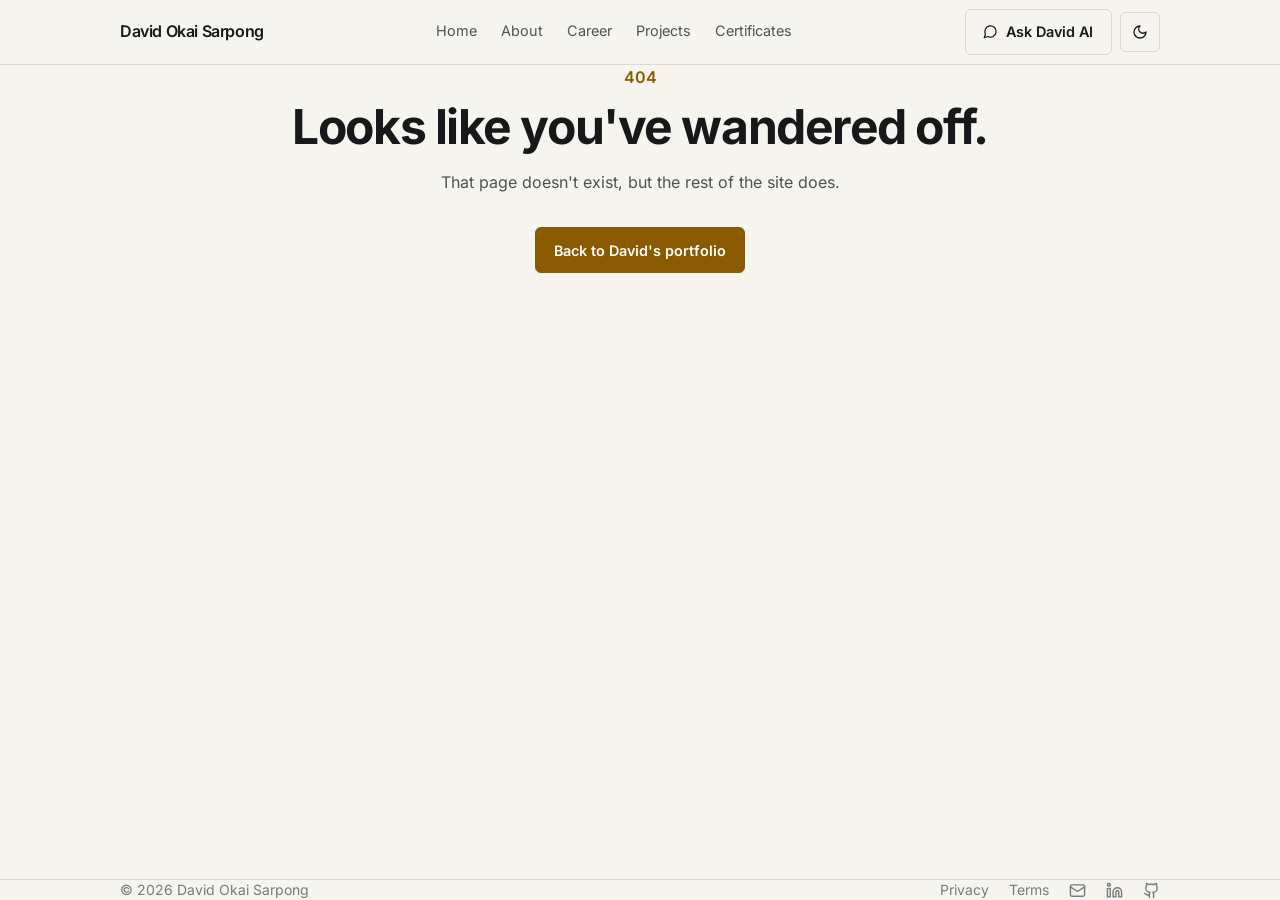
==== index.html @ 8c7c64de "Add files via upload" ====
<!doctype html>
<html lang="en">
  <head>
    <meta charset="UTF-8" />
    <meta name="viewport" content="width=device-width, initial-scale=1.0" />
    <title>David Okai Sarpong | Mathematics, Statistics &amp; Technology</title>
    <meta name="description" content="Portfolio of David Okai Sarpong, a Rhodes University student studying Mathematical Statistics, Mathematics and Information Systems." />
    <link rel="canonical" href="https://itsdavidketcham.github.io/" />
    <link rel="icon" type="image/svg+xml" href="/favicon.svg" />
    <meta name="theme-color" content="#0f1012" />

    <meta property="og:type" content="website" />
    <meta property="og:title" content="David Okai Sarpong | Mathematics, Statistics & Technology" />
    <meta property="og:description" content="Portfolio of David Okai Sarpong, a Rhodes University student studying Mathematical Statistics, Mathematics and Information Systems." />
    <meta property="og:url" content="https://itsdavidketcham.github.io/" />
    <meta property="og:image" content="https://itsdavidketcham.github.io/og-image.png" />
    <meta name="twitter:card" content="summary_large_image" />
    <meta name="twitter:title" content="David Okai Sarpong | Mathematics, Statistics & Technology" />
    <meta name="twitter:image" content="https://itsdavidketcham.github.io/og-image.png" />

    <script type="application/ld+json">
      {
        "@context": "https://schema.org",
        "@type": "Person",
        "name": "David Okai Sarpong",
        "url": "https://itsdavidketcham.github.io/",
        "affiliation": { "@type": "CollegeOrUniversity", "name": "Rhodes University" },
        "sameAs": [
          "https://www.linkedin.com/in/david-sarpong-690a002a4",
          "https://github.com/itsdavidketcham"
        ]
      }
    </script>
    <script type="module" crossorigin src="/index-BlbsdHIr.js"></script>
    <link rel="stylesheet" crossorigin href="/index-COQOT_DE.css">
  </head>
  <body>
    <div id="root"></div>
  </body>
</html>
---- index-COQOT_DE.css ----
@font-face{font-family:Inter Variable;font-style:normal;font-display:swap;font-weight:100 900;src:url(/inter-cyrillic-ext-wght-normal-BOeWTOD4.woff2) format("woff2-variations");unicode-range:U+0460-052F,U+1C80-1C8A,U+20B4,U+2DE0-2DFF,U+A640-A69F,U+FE2E-FE2F}@font-face{font-family:Inter Variable;font-style:normal;font-display:swap;font-weight:100 900;src:url(/inter-cyrillic-wght-normal-DqGufNeO.woff2) format("woff2-variations");unicode-range:U+0301,U+0400-045F,U+0490-0491,U+04B0-04B1,U+2116}@font-face{font-family:Inter Variable;font-style:normal;font-display:swap;font-weight:100 900;src:url(/inter-greek-ext-wght-normal-DlzME5K_.woff2) format("woff2-variations");unicode-range:U+1F00-1FFF}@font-face{font-family:Inter Variable;font-style:normal;font-display:swap;font-weight:100 900;src:url(/inter-greek-wght-normal-CkhJZR-_.woff2) format("woff2-variations");unicode-range:U+0370-0377,U+037A-037F,U+0384-038A,U+038C,U+038E-03A1,U+03A3-03FF}@font-face{font-family:Inter Variable;font-style:normal;font-display:swap;font-weight:100 900;src:url(/inter-vietnamese-wght-normal-CBcvBZtf.woff2) format("woff2-variations");unicode-range:U+0102-0103,U+0110-0111,U+0128-0129,U+0168-0169,U+01A0-01A1,U+01AF-01B0,U+0300-0301,U+0303-0304,U+0308-0309,U+0323,U+0329,U+1EA0-1EF9,U+20AB}@font-face{font-family:Inter Variable;font-style:normal;font-display:swap;font-weight:100 900;src:url(/inter-latin-ext-wght-normal-DO1Apj_S.woff2) format("woff2-variations");unicode-range:U+0100-02BA,U+02BD-02C5,U+02C7-02CC,U+02CE-02D7,U+02DD-02FF,U+0304,U+0308,U+0329,U+1D00-1DBF,U+1E00-1E9F,U+1EF2-1EFF,U+2020,U+20A0-20AB,U+20AD-20C0,U+2113,U+2C60-2C7F,U+A720-A7FF}@font-face{font-family:Inter Variable;font-style:normal;font-display:swap;font-weight:100 900;src:url(/inter-latin-wght-normal-Dx4kXJAl.woff2) format("woff2-variations");unicode-range:U+0000-00FF,U+0131,U+0152-0153,U+02BB-02BC,U+02C6,U+02DA,U+02DC,U+0304,U+0308,U+0329,U+2000-206F,U+20AC,U+2122,U+2191,U+2193,U+2212,U+2215,U+FEFF,U+FFFD}*,:before,:after{--tw-border-spacing-x: 0;--tw-border-spacing-y: 0;--tw-translate-x: 0;--tw-translate-y: 0;--tw-rotate: 0;--tw-skew-x: 0;--tw-skew-y: 0;--tw-scale-x: 1;--tw-scale-y: 1;--tw-pan-x: ;--tw-pan-y: ;--tw-pinch-zoom: ;--tw-scroll-snap-strictness: proximity;--tw-gradient-from-position: ;--tw-gradient-via-position: ;--tw-gradient-to-position: ;--tw-ordinal: ;--tw-slashed-zero: ;--tw-numeric-figure: ;--tw-numeric-spacing: ;--tw-numeric-fraction: ;--tw-ring-inset: ;--tw-ring-offset-width: 0px;--tw-ring-offset-color: #fff;--tw-ring-color: rgb(59 130 246 / .5);--tw-ring-offset-shadow: 0 0 #0000;--tw-ring-shadow: 0 0 #0000;--tw-shadow: 0 0 #0000;--tw-shadow-colored: 0 0 #0000;--tw-blur: ;--tw-brightness: ;--tw-contrast: ;--tw-grayscale: ;--tw-hue-rotate: ;--tw-invert: ;--tw-saturate: ;--tw-sepia: ;--tw-drop-shadow: ;--tw-backdrop-blur: ;--tw-backdrop-brightness: ;--tw-backdrop-contrast: ;--tw-backdrop-grayscale: ;--tw-backdrop-hue-rotate: ;--tw-backdrop-invert: ;--tw-backdrop-opacity: ;--tw-backdrop-saturate: ;--tw-backdrop-sepia: ;--tw-contain-size: ;--tw-contain-layout: ;--tw-contain-paint: ;--tw-contain-style: }::backdrop{--tw-border-spacing-x: 0;--tw-border-spacing-y: 0;--tw-translate-x: 0;--tw-translate-y: 0;--tw-rotate: 0;--tw-skew-x: 0;--tw-skew-y: 0;--tw-scale-x: 1;--tw-scale-y: 1;--tw-pan-x: ;--tw-pan-y: ;--tw-pinch-zoom: ;--tw-scroll-snap-strictness: proximity;--tw-gradient-from-position: ;--tw-gradient-via-position: ;--tw-gradient-to-position: ;--tw-ordinal: ;--tw-slashed-zero: ;--tw-numeric-figure: ;--tw-numeric-spacing: ;--tw-numeric-fraction: ;--tw-ring-inset: ;--tw-ring-offset-width: 0px;--tw-ring-offset-color: #fff;--tw-ring-color: rgb(59 130 246 / .5);--tw-ring-offset-shadow: 0 0 #0000;--tw-ring-shadow: 0 0 #0000;--tw-shadow: 0 0 #0000;--tw-shadow-colored: 0 0 #0000;--tw-blur: ;--tw-brightness: ;--tw-contrast: ;--tw-grayscale: ;--tw-hue-rotate: ;--tw-invert: ;--tw-saturate: ;--tw-sepia: ;--tw-drop-shadow: ;--tw-backdrop-blur: ;--tw-backdrop-brightness: ;--tw-backdrop-contrast: ;--tw-backdrop-grayscale: ;--tw-backdrop-hue-rotate: ;--tw-backdrop-invert: ;--tw-backdrop-opacity: ;--tw-backdrop-saturate: ;--tw-backdrop-sepia: ;--tw-contain-size: ;--tw-contain-layout: ;--tw-contain-paint: ;--tw-contain-style: }*,:before,:after{box-sizing:border-box;border-width:0;border-style:solid;border-color:#e5e7eb}:before,:after{--tw-content: ""}html,:host{line-height:1.5;-webkit-text-size-adjust:100%;-moz-tab-size:4;-o-tab-size:4;tab-size:4;font-family:ui-sans-serif,system-ui,sans-serif,"Apple Color Emoji","Segoe UI Emoji",Segoe UI Symbol,"Noto Color Emoji";font-feature-settings:normal;font-variation-settings:normal;-webkit-tap-highlight-color:transparent}body{margin:0;line-height:inherit}hr{height:0;color:inherit;border-top-width:1px}abbr:where([title]){-webkit-text-decoration:underline dotted;text-decoration:underline dotted}h1,h2,h3,h4,h5,h6{font-size:inherit;font-weight:inherit}a{color:inherit;text-decoration:inherit}b,strong{font-weight:bolder}code,kbd,samp,pre{font-family:ui-monospace,SFMono-Regular,Menlo,Monaco,Consolas,Liberation Mono,Courier New,monospace;font-feature-settings:normal;font-variation-settings:normal;font-size:1em}small{font-size:80%}sub,sup{font-size:75%;line-height:0;position:relative;vertical-align:baseline}sub{bottom:-.25em}sup{top:-.5em}table{text-indent:0;border-color:inherit;border-collapse:collapse}button,input,optgroup,select,textarea{font-family:inherit;font-feature-settings:inherit;font-variation-settings:inherit;font-size:100%;font-weight:inherit;line-height:inherit;letter-spacing:inherit;color:inherit;margin:0;padding:0}button,select{text-transform:none}button,input:where([type=button]),input:where([type=reset]),input:where([type=submit]){-webkit-appearance:button;background-color:transparent;background-image:none}:-moz-focusring{outline:auto}:-moz-ui-invalid{box-shadow:none}progress{vertical-align:baseline}::-webkit-inner-spin-button,::-webkit-outer-spin-button{height:auto}[type=search]{-webkit-appearance:textfield;outline-offset:-2px}::-webkit-search-decoration{-webkit-appearance:none}::-webkit-file-upload-button{-webkit-appearance:button;font:inherit}summary{display:list-item}blockquote,dl,dd,h1,h2,h3,h4,h5,h6,hr,figure,p,pre{margin:0}fieldset{margin:0;padding:0}legend{padding:0}ol,ul,menu{list-style:none;margin:0;padding:0}dialog{padding:0}textarea{resize:vertical}input::-moz-placeholder,textarea::-moz-placeholder{opacity:1;color:#9ca3af}input::placeholder,textarea::placeholder{opacity:1;color:#9ca3af}button,[role=button]{cursor:pointer}:disabled{cursor:default}img,svg,video,canvas,audio,iframe,embed,object{display:block;vertical-align:middle}img,video{max-width:100%;height:auto}[hidden]:where(:not([hidden=until-found])){display:none}.fixed{position:fixed}.bottom-0{bottom:0}.bottom-5{bottom:1.25rem}.right-0{right:0}.right-5{right:1.25rem}.z-40{z-index:40}.z-50{z-index:50}.order-1{order:1}.order-2{order:2}.mx-auto{margin-left:auto;margin-right:auto}.mb-4{margin-bottom:1rem}.mt-0\.5{margin-top:.125rem}.mt-1{margin-top:.25rem}.mt-10{margin-top:2.5rem}.mt-12{margin-top:3rem}.mt-16{margin-top:4rem}.mt-2{margin-top:.5rem}.mt-24{margin-top:6rem}.mt-3{margin-top:.75rem}.mt-4{margin-top:1rem}.mt-5{margin-top:1.25rem}.mt-8{margin-top:2rem}.inline-block{display:inline-block}.flex{display:flex}.grid{display:grid}.hidden{display:none}.\!h-8{height:2rem!important}.h-16{height:4rem}.h-\[80vh\]{height:80vh}.\!w-8{width:2rem!important}.w-full{width:100%}.max-w-2xl{max-width:42rem}.max-w-3xl{max-width:48rem}.max-w-\[85\%\]{max-width:85%}.max-w-sm{max-width:24rem}.max-w-xl{max-width:36rem}.max-w-xs{max-width:20rem}.flex-1{flex:1 1 0%}.flex-col{flex-direction:column}.flex-wrap{flex-wrap:wrap}.items-start{align-items:flex-start}.items-center{align-items:center}.justify-start{justify-content:flex-start}.justify-end{justify-content:flex-end}.justify-center{justify-content:center}.justify-between{justify-content:space-between}.gap-1{gap:.25rem}.gap-10{gap:2.5rem}.gap-2{gap:.5rem}.gap-3{gap:.75rem}.gap-4{gap:1rem}.gap-5{gap:1.25rem}.gap-6{gap:1.5rem}.space-y-3>:not([hidden])~:not([hidden]){--tw-space-y-reverse: 0;margin-top:calc(.75rem * calc(1 - var(--tw-space-y-reverse)));margin-bottom:calc(.75rem * var(--tw-space-y-reverse))}.space-y-5>:not([hidden])~:not([hidden]){--tw-space-y-reverse: 0;margin-top:calc(1.25rem * calc(1 - var(--tw-space-y-reverse)));margin-bottom:calc(1.25rem * var(--tw-space-y-reverse))}.self-start{align-self:flex-start}.overflow-y-auto{overflow-y:auto}.break-all{word-break:break-all}.rounded-md{border-radius:.375rem}.border{border-width:1px}.bg-transparent{background-color:transparent}.p-3{padding:.75rem}.p-6{padding:1.5rem}.\!px-3{padding-left:.75rem!important;padding-right:.75rem!important}.px-3{padding-left:.75rem;padding-right:.75rem}.px-4{padding-left:1rem;padding-right:1rem}.py-2{padding-top:.5rem;padding-bottom:.5rem}.py-3{padding-top:.75rem;padding-bottom:.75rem}.py-4{padding-top:1rem;padding-bottom:1rem}.py-8{padding-top:2rem;padding-bottom:2rem}.pb-12{padding-bottom:3rem}.pb-16{padding-bottom:4rem}.pt-1{padding-top:.25rem}.pt-10{padding-top:2.5rem}.pt-12{padding-top:3rem}.pt-2{padding-top:.5rem}.pt-24{padding-top:6rem}.pt-6{padding-top:1.5rem}.text-center{text-align:center}.text-lg{font-size:1.125rem;line-height:1.75rem}.text-sm{font-size:.875rem;line-height:1.25rem}.text-xl{font-size:1.25rem;line-height:1.75rem}.text-xs{font-size:.75rem;line-height:1rem}.font-medium{font-weight:500}.font-semibold{font-weight:600}.tracking-tight{letter-spacing:-.025em}.outline-none{outline:2px solid transparent;outline-offset:2px}.site-root{--bg: #0f1012;--surface: #16181b;--border: #2a2d31;--text: #ecece9;--text-2: #a9aba7;--text-3: #767976;--accent: #e0a63a;--on-accent: #14110a;background:var(--bg);color:var(--text);font-family:Inter Variable,system-ui,-apple-system,Segoe UI,sans-serif;min-height:100vh;display:flex;flex-direction:column;line-height:1.6}.site-root[data-theme=light]{--bg: #f6f4ef;--surface: #ffffff;--border: #dcd8cf;--text: #17181a;--text-2: #4f5155;--text-3: #787a7d;--accent: #8a5a00;--on-accent: #ffffff}.text-1{color:var(--text)}.text-2{color:var(--text-2)}.text-3{color:var(--text-3)}.text-accent{color:var(--accent)}.container-x{width:100%;max-width:68rem;margin:0 auto;padding:0 1.5rem}h1,h2,h3{color:var(--text);letter-spacing:-.02em;line-height:1.15}.display{font-size:clamp(2.5rem,1.5rem + 4.5vw,4.5rem);font-weight:700;letter-spacing:-.035em}.page-title{font-size:clamp(2rem,1.4rem + 2.5vw,3rem);font-weight:700;letter-spacing:-.03em}.section-title{font-size:1.25rem;font-weight:600}.site-header{background:var(--bg);border-bottom:1px solid var(--border);position:sticky;top:0;z-index:40}.nav-link{padding:.5rem .75rem;font-size:.9rem;color:var(--text-2);border-bottom:2px solid transparent;transition:color .15s}.nav-link:hover{color:var(--text)}.nav-link.active{color:var(--text);border-bottom-color:var(--accent)}.btn{display:inline-flex;align-items:center;gap:.5rem;padding:.65rem 1.1rem;border-radius:6px;font-size:.9rem;font-weight:600;border:1px solid var(--border);background:transparent;color:var(--text);cursor:pointer;transition:border-color .15s,background .15s}.btn:hover{border-color:var(--text-3)}.btn-solid{background:var(--accent);border-color:var(--accent);color:var(--on-accent)}.btn-solid:hover{border-color:var(--accent);filter:brightness(1.08)}.btn:disabled{opacity:.5;cursor:not-allowed}.icon-btn{display:inline-flex;align-items:center;justify-content:center;width:40px;height:40px;border-radius:6px;border:1px solid var(--border);color:var(--text);background:transparent;cursor:pointer;transition:border-color .15s}.icon-btn:hover{border-color:var(--text-3)}.rule{border-top:1px solid var(--border)}.row{display:grid;gap:.25rem 2rem;padding:1.5rem 0;border-top:1px solid var(--border)}@media (min-width: 768px){.row{grid-template-columns:11rem 1fr}}.card{background:var(--surface);border:1px solid var(--border);border-radius:8px}.tag{display:inline-block;padding:.2rem .55rem;font-size:.75rem;color:var(--text-2);border:1px solid var(--border);border-radius:4px}.link{color:var(--text);text-decoration:underline;text-decoration-color:var(--text-3);text-underline-offset:3px}.link:hover{text-decoration-color:var(--accent)}.photo{position:relative;overflow:hidden;border-radius:8px;border:1px solid var(--border);background:var(--surface)}.photo img{width:100%;height:100%;-o-object-fit:cover;object-fit:cover;display:block}.photo-missing{display:flex;flex-direction:column;align-items:center;justify-content:center;gap:.4rem;height:100%;padding:1rem;text-align:center;color:var(--text-3);font-size:.75rem}.fade-in{animation:fadeIn .5s ease both}@keyframes fadeIn{0%{opacity:0;transform:translateY(8px)}to{opacity:1;transform:none}}@media (prefers-reduced-motion: reduce){.fade-in{animation:none}}.chat-panel{background:var(--surface);border:1px solid var(--border);border-radius:10px;box-shadow:0 20px 50px #00000059}.bubble-user{background:var(--accent);color:var(--on-accent);border-radius:10px 10px 2px}.bubble-bot{background:var(--bg);border:1px solid var(--border);color:var(--text);border-radius:10px 10px 10px 2px}.dots span{display:inline-block;width:6px;height:6px;margin:0 2px;border-radius:50%;background:var(--text-3);animation:dot 1.2s infinite ease-in-out}.dots span:nth-child(2){animation-delay:.15s}.dots span:nth-child(3){animation-delay:.3s}@keyframes dot{0%,60%,to{opacity:.4}30%{opacity:1}}a,button{text-decoration:none}:focus-visible{outline:2px solid var(--accent);outline-offset:3px}::-moz-selection{background:var(--accent);color:var(--on-accent)}::selection{background:var(--accent);color:var(--on-accent)}@media (min-width: 640px){.sm\:bottom-6{bottom:1.5rem}.sm\:right-6{right:1.5rem}.sm\:h-\[30rem\]{height:30rem}.sm\:w-96{width:24rem}.sm\:flex-row{flex-direction:row}.sm\:pt-16{padding-top:4rem}.sm\:pt-20{padding-top:5rem}}@media (min-width: 768px){.md\:order-1{order:1}.md\:order-2{order:2}.md\:col-span-4{grid-column:span 4 / span 4}.md\:col-span-5{grid-column:span 5 / span 5}.md\:col-span-7{grid-column:span 7 / span 7}.md\:col-span-8{grid-column:span 8 / span 8}.md\:flex{display:flex}.md\:inline-flex{display:inline-flex}.md\:hidden{display:none}.md\:max-w-none{max-width:none}.md\:grid-cols-12{grid-template-columns:repeat(12,minmax(0,1fr))}.md\:grid-cols-2{grid-template-columns:repeat(2,minmax(0,1fr))}.md\:gap-14{gap:3.5rem}}
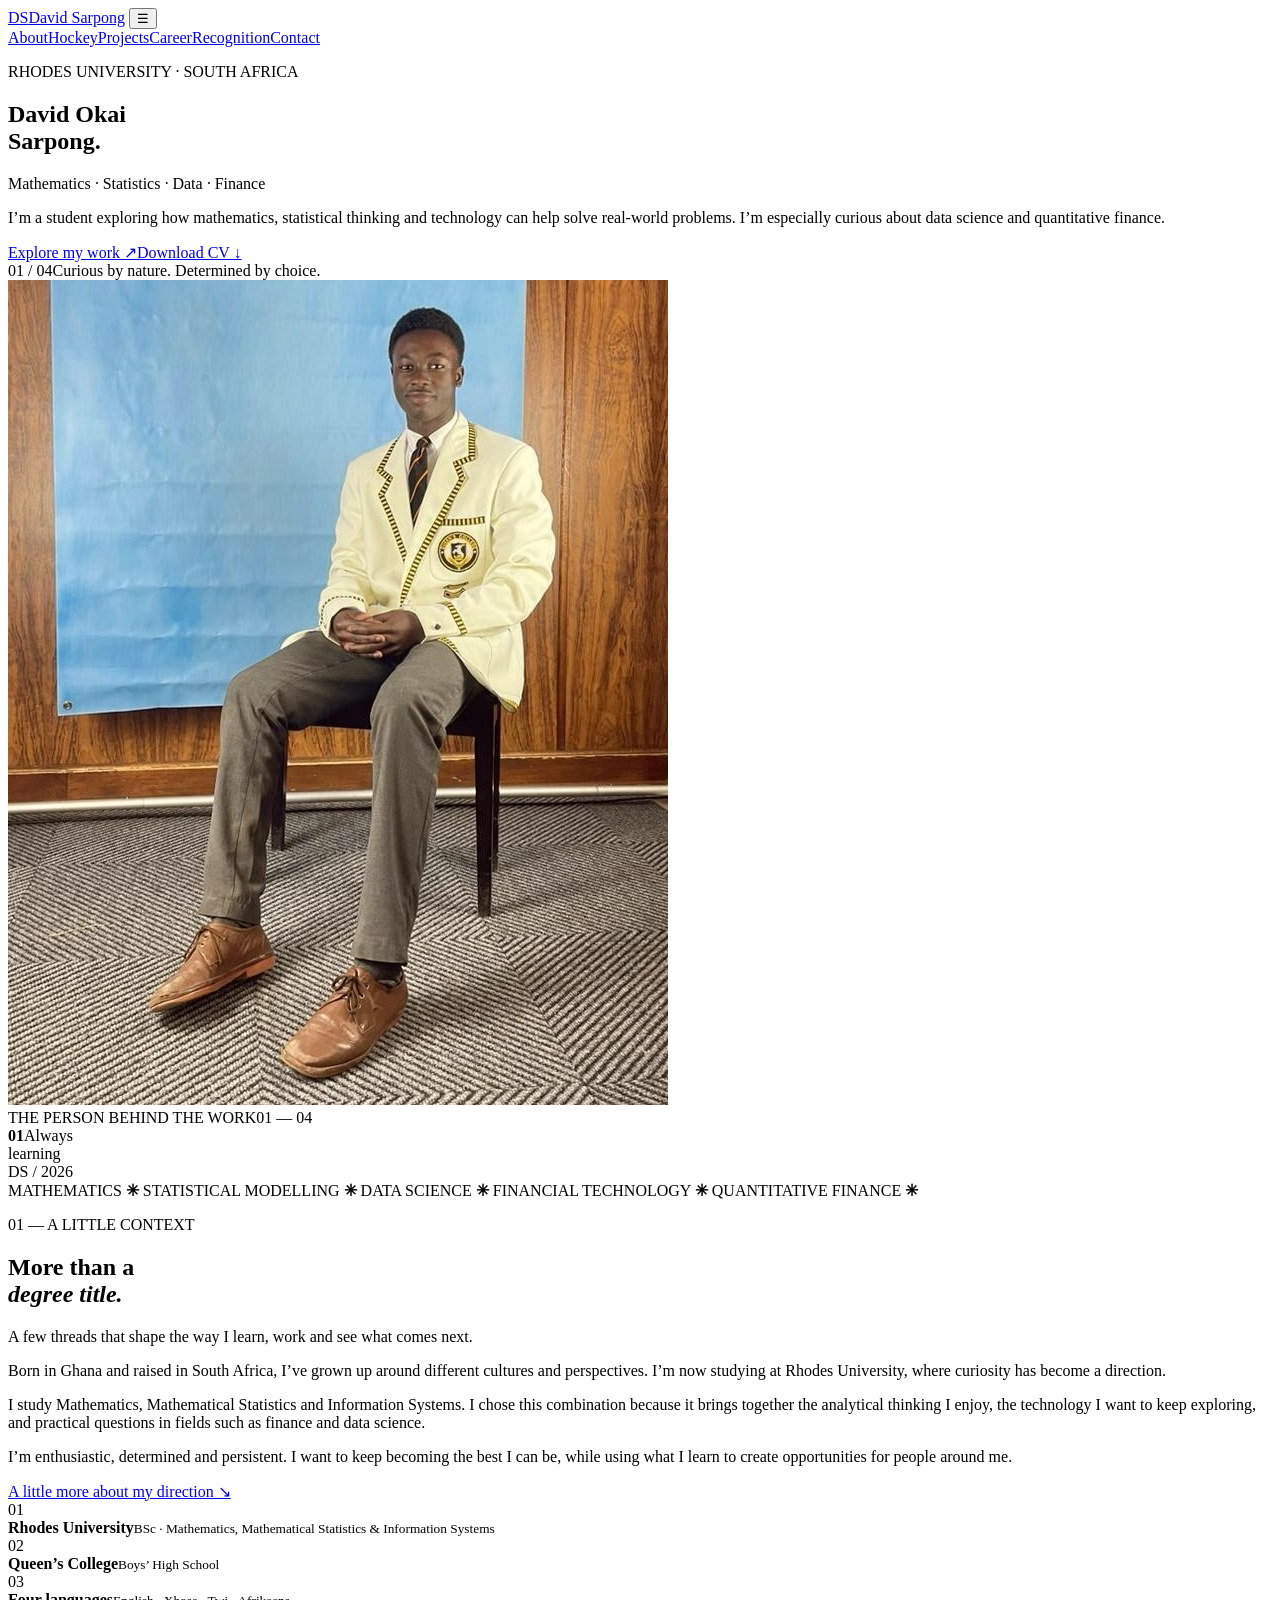
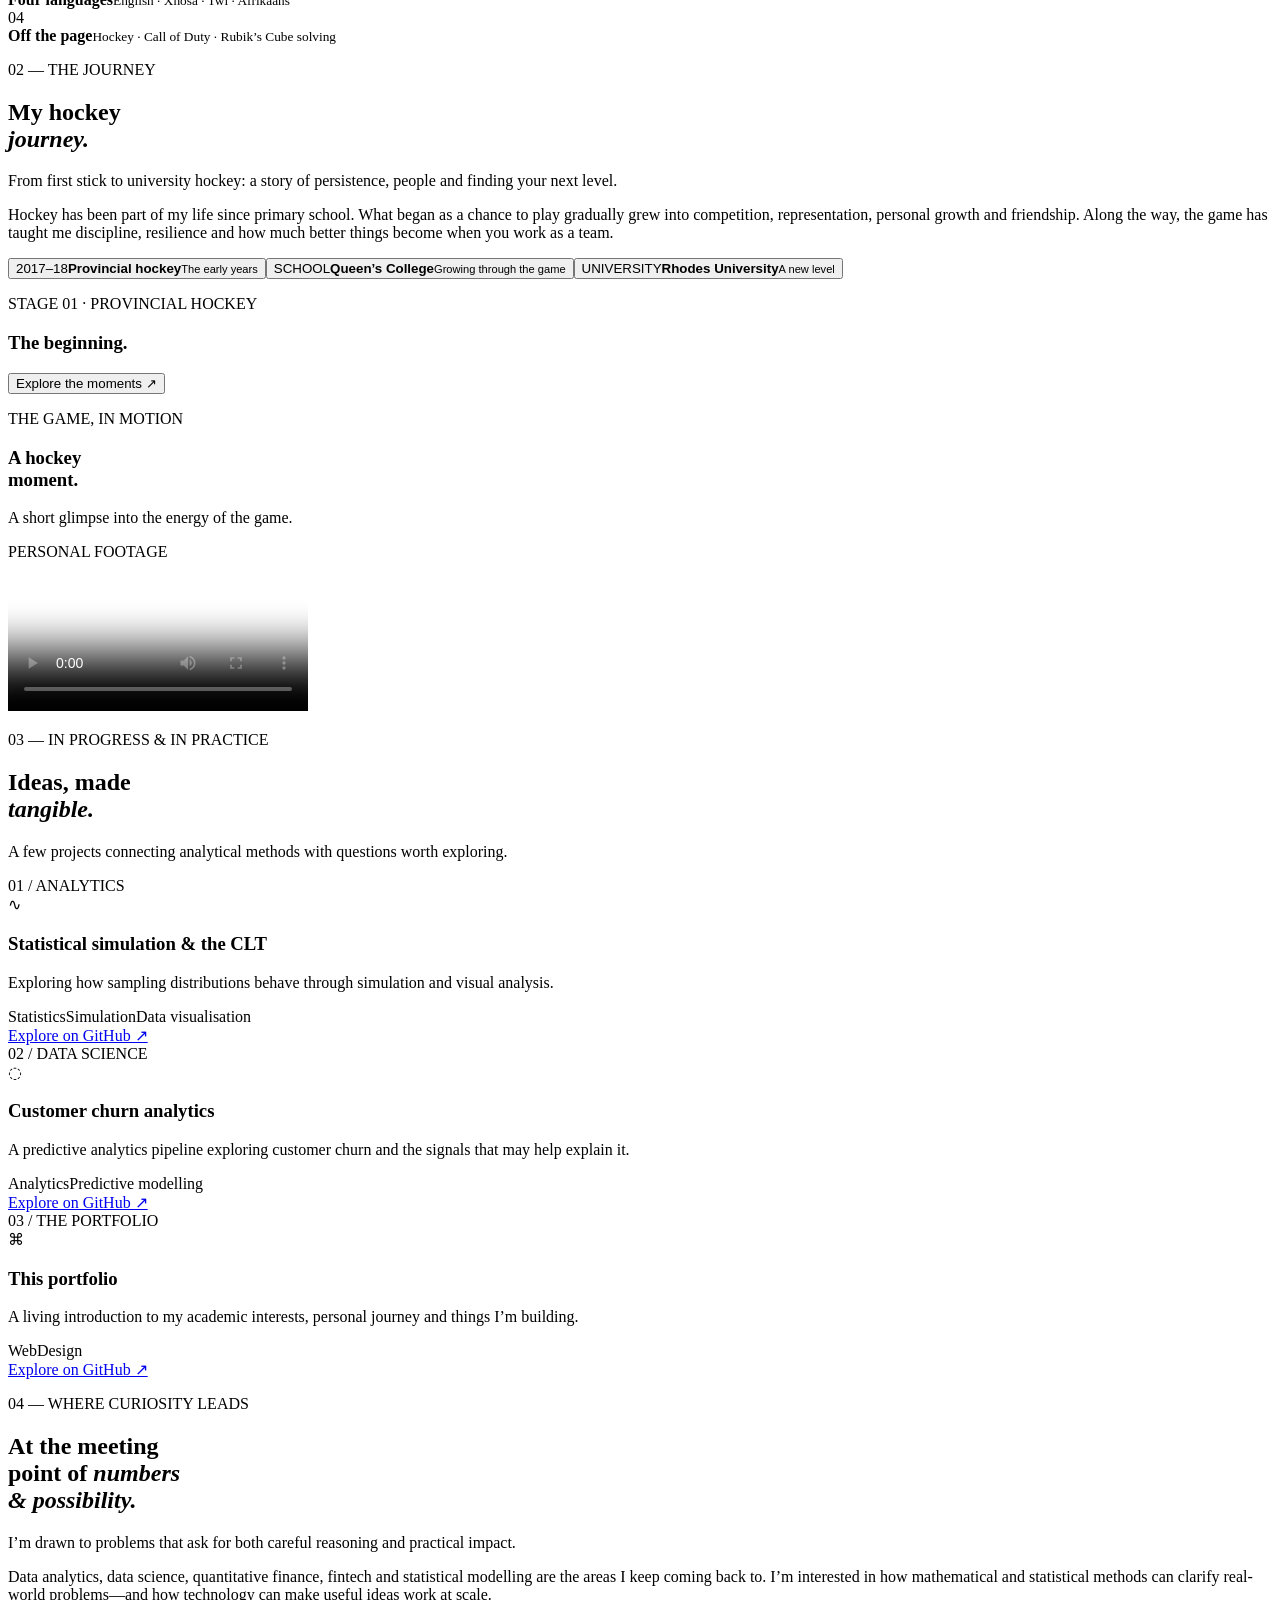
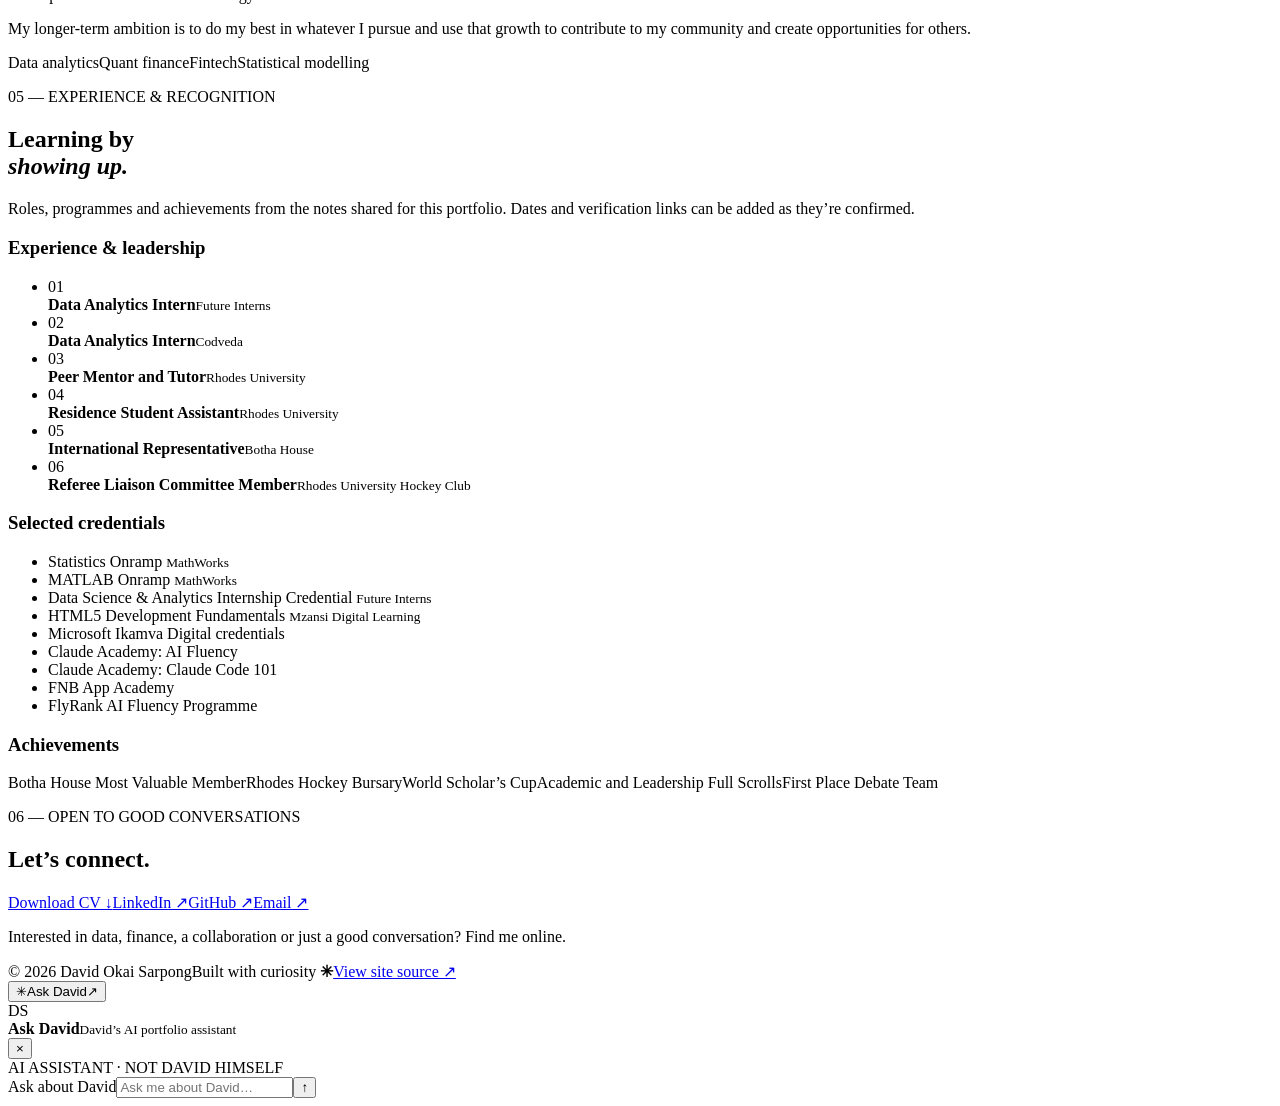
==== commit 1a8a84df: "Add files via upload" ====
--- a/index.html
+++ b/index.html
@@ -1,40 +1,46 @@
 <!doctype html>
 <html lang="en">
-  <head>
-    <meta charset="UTF-8" />
-    <meta name="viewport" content="width=device-width, initial-scale=1.0" />
-    <title>David Okai Sarpong | Mathematics, Statistics &amp; Technology</title>
-    <meta name="description" content="Portfolio of David Okai Sarpong, a Rhodes University student studying Mathematical Statistics, Mathematics and Information Systems." />
-    <link rel="canonical" href="https://itsdavidketcham.github.io/" />
-    <link rel="icon" type="image/svg+xml" href="/favicon.svg" />
-    <meta name="theme-color" content="#0f1012" />
-
-    <meta property="og:type" content="website" />
-    <meta property="og:title" content="David Okai Sarpong | Mathematics, Statistics & Technology" />
-    <meta property="og:description" content="Portfolio of David Okai Sarpong, a Rhodes University student studying Mathematical Statistics, Mathematics and Information Systems." />
-    <meta property="og:url" content="https://itsdavidketcham.github.io/" />
-    <meta property="og:image" content="https://itsdavidketcham.github.io/og-image.png" />
-    <meta name="twitter:card" content="summary_large_image" />
-    <meta name="twitter:title" content="David Okai Sarpong | Mathematics, Statistics & Technology" />
-    <meta name="twitter:image" content="https://itsdavidketcham.github.io/og-image.png" />
-
-    <script type="application/ld+json">
-      {
-        "@context": "https://schema.org",
-        "@type": "Person",
-        "name": "David Okai Sarpong",
-        "url": "https://itsdavidketcham.github.io/",
-        "affiliation": { "@type": "CollegeOrUniversity", "name": "Rhodes University" },
-        "sameAs": [
-          "https://www.linkedin.com/in/david-sarpong-690a002a4",
-          "https://github.com/itsdavidketcham"
-        ]
-      }
-    </script>
-    <script type="module" crossorigin src="/index-BlbsdHIr.js"></script>
-    <link rel="stylesheet" crossorigin href="/index-COQOT_DE.css">
-  </head>
-  <body>
-    <div id="root"></div>
-  </body>
-</html>
+<head>
+  <meta charset="utf-8"><meta name="viewport" content="width=device-width, initial-scale=1">
+  <meta name="theme-color" content="#0f1012">
+  <meta name="description" content="David Okai Sarpong — Rhodes University student exploring mathematics, statistics, technology and finance.">
+  <title>David Okai Sarpong | Mathematics, Statistics &amp; Technology</title>
+  <link rel="icon" type="image/svg+xml" href="/favicon.svg"><link rel="stylesheet" href="/src/css/site.css">
+  <script type="module" src="/src/js/site.js"></script>
+</head>
+<body>
+  <header class="site-header"><a class="brand" href="#home" aria-label="David Sarpong, home"><span class="brand-mark">DS</span><span>David Sarpong</span></a>
+    <button class="menu-toggle" aria-label="Open navigation" aria-expanded="false">☰</button>
+    <nav class="nav" aria-label="Main navigation"><a href="#about">About</a><a href="#hockey">Hockey</a><a href="#projects">Projects</a><a href="#career">Career</a><a href="#recognition">Recognition</a><a href="#contact">Contact</a></nav>
+  </header>
+  <main>
+    <section id="home" class="hero wrap">
+      <div class="hero-copy"><p class="eyebrow"><span class="live-dot"></span> RHODES UNIVERSITY · SOUTH AFRICA</p><h1>David Okai<br><span>Sarpong.</span></h1>
+        <p class="hero-role">Mathematics <i>·</i> Statistics <i>·</i> Data <i>·</i> Finance</p>
+        <p class="hero-intro">I’m a student exploring how mathematics, statistical thinking and technology can help solve real-world problems. I’m especially curious about data science and quantitative finance.</p>
+        <div class="actions"><a class="button button-gold" href="#projects">Explore my work <span>↗</span></a><a class="button button-outline" href="/David_Sarpong_CV.pdf" download="David_Sarpong_CV.pdf">Download CV <span>↓</span></a></div>
+        <div class="hero-note"><span>01 / 04</span><span class="note-line"></span><span>Curious by nature. Determined by choice.</span></div>
+      </div>
+      <div class="hero-visual"><div class="photo-frame"><img src="/david-blazer.jpg" alt="David Okai Sarpong in a blazer"><div class="photo-caption"><span>THE PERSON BEHIND THE WORK</span><span>01 — 04</span></div></div><div class="orbit orbit-a"></div><div class="orbit orbit-b"></div><div class="floating-stat"><b>01</b><span>Always<br>learning</span></div><span class="hero-index">DS / 2026</span></div>
+    </section>
+    <section class="ticker" aria-label="Areas of interest"><div>MATHEMATICS <b>✳</b> STATISTICAL MODELLING <b>✳</b> DATA SCIENCE <b>✳</b> FINANCIAL TECHNOLOGY <b>✳</b> QUANTITATIVE FINANCE <b>✳</b></div></section>
+    <section id="about" class="section wrap"><div class="section-head"><div><p class="eyebrow">01 — A LITTLE CONTEXT</p><h2>More than a<br><em>degree title.</em></h2></div><p class="section-aside">A few threads that shape the way I learn, work and see what comes next.</p></div>
+      <div class="about-grid"><article class="about-story"><p class="lead">Born in Ghana and raised in South Africa, I’ve grown up around different cultures and perspectives. I’m now studying at Rhodes University, where curiosity has become a direction.</p><p>I study Mathematics, Mathematical Statistics and Information Systems. I chose this combination because it brings together the analytical thinking I enjoy, the technology I want to keep exploring, and practical questions in fields such as finance and data science.</p><p>I’m enthusiastic, determined and persistent. I want to keep becoming the best I can be, while using what I learn to create opportunities for people around me.</p><a class="text-link" href="#career">A little more about my direction <span>↘</span></a></article>
+        <aside class="about-facts"><div class="fact"><span class="fact-number">01</span><div><b>Rhodes University</b><small>BSc · Mathematics, Mathematical Statistics &amp; Information Systems</small></div></div><div class="fact"><span class="fact-number">02</span><div><b>Queen’s College</b><small>Boys’ High School</small></div></div><div class="fact"><span class="fact-number">03</span><div><b>Four languages</b><small>English · Xhosa · Twi · Afrikaans</small></div></div><div class="fact"><span class="fact-number">04</span><div><b>Off the page</b><small>Hockey · Call of Duty · Rubik’s Cube solving</small></div></div></aside></div>
+    </section>
+    <section id="hockey" class="section hockey-section"><div class="wrap"><div class="section-head hockey-head"><div><p class="eyebrow">02 — THE JOURNEY</p><h2>My hockey<br><em>journey.</em></h2></div><p class="section-aside">From first stick to university hockey: a story of persistence, people and finding your next level.</p></div>
+      <p class="hockey-intro">Hockey has been part of my life since primary school. What began as a chance to play gradually grew into competition, representation, personal growth and friendship. Along the way, the game has taught me discipline, resilience and how much better things become when you work as a team.</p>
+      <div class="timeline" role="tablist" aria-label="Hockey journey stages"><button class="timeline-node is-active" role="tab" aria-selected="true" data-stage="provincial"><span class="node-dot"></span><span class="node-year">2017–18</span><b>Provincial hockey</b><small>The early years</small></button><button class="timeline-node" role="tab" aria-selected="false" data-stage="queens"><span class="node-dot"></span><span class="node-year">SCHOOL</span><b>Queen’s College</b><small>Growing through the game</small></button><button class="timeline-node" role="tab" aria-selected="false" data-stage="rhodes"><span class="node-dot"></span><span class="node-year">UNIVERSITY</span><b>Rhodes University</b><small>A new level</small></button><span class="timeline-track" aria-hidden="true"><i></i></span></div>
+      <div class="stage-panel" aria-live="polite"><div class="stage-copy"><p class="eyebrow" id="stage-kicker">STAGE 01 · PROVINCIAL HOCKEY</p><h3 id="stage-title">The beginning.</h3><p id="stage-description"></p><ul id="stage-milestones" class="milestones"></ul><button class="text-link gallery-open" type="button">Explore the moments <span>↗</span></button></div><div id="stage-gallery" class="stage-gallery"></div></div>
+      <div class="video-card"><div class="video-copy"><p class="eyebrow">THE GAME, IN MOTION</p><h3>A hockey<br>moment.</h3><p>A short glimpse into the energy of the game.</p><span class="video-label">PERSONAL FOOTAGE</span></div><video controls playsinline preload="metadata" poster="/assets/hockey/moments/hockey-moment-01.jpeg"><source src="/assets/hockey/video/hockey-journey.mp4" type="video/mp4">Your browser does not support embedded video.</video></div>
+    </div></section>
+    <section id="projects" class="section wrap"><div class="section-head"><div><p class="eyebrow">03 — IN PROGRESS &amp; IN PRACTICE</p><h2>Ideas, made<br><em>tangible.</em></h2></div><p class="section-aside">A few projects connecting analytical methods with questions worth exploring.</p></div><div class="project-grid"><article class="project-card project-feature"><span class="project-no">01 / ANALYTICS</span><div class="project-icon">∿</div><h3>Statistical simulation &amp; the CLT</h3><p>Exploring how sampling distributions behave through simulation and visual analysis.</p><div class="tags"><span>Statistics</span><span>Simulation</span><span>Data visualisation</span></div><a href="https://github.com/itsdavidketcham" target="_blank" rel="noreferrer" class="card-link">Explore on GitHub ↗</a></article><article class="project-card"><span class="project-no">02 / DATA SCIENCE</span><div class="project-icon">◌</div><h3>Customer churn analytics</h3><p>A predictive analytics pipeline exploring customer churn and the signals that may help explain it.</p><div class="tags"><span>Analytics</span><span>Predictive modelling</span></div><a href="https://github.com/itsdavidketcham" target="_blank" rel="noreferrer" class="card-link">Explore on GitHub ↗</a></article><article class="project-card"><span class="project-no">03 / THE PORTFOLIO</span><div class="project-icon">⌘</div><h3>This portfolio</h3><p>A living introduction to my academic interests, personal journey and things I’m building.</p><div class="tags"><span>Web</span><span>Design</span></div><a href="https://github.com/itsdavidketcham" target="_blank" rel="noreferrer" class="card-link">Explore on GitHub ↗</a></article></div></section>
+    <section id="career" class="section career-section"><div class="wrap career-grid"><div><p class="eyebrow">04 — WHERE CURIOSITY LEADS</p><h2>At the meeting<br>point of <em>numbers<br>&amp; possibility.</em></h2></div><div class="career-copy"><p class="lead">I’m drawn to problems that ask for both careful reasoning and practical impact.</p><p>Data analytics, data science, quantitative finance, fintech and statistical modelling are the areas I keep coming back to. I’m interested in how mathematical and statistical methods can clarify real-world problems—and how technology can make useful ideas work at scale.</p><p>My longer-term ambition is to do my best in whatever I pursue and use that growth to contribute to my community and create opportunities for others.</p><div class="career-tags"><span>Data analytics</span><span>Quant finance</span><span>Fintech</span><span>Statistical modelling</span></div></div></div></section>
+    <section id="recognition" class="section wrap recognition-section"><div class="section-head"><div><p class="eyebrow">05 — EXPERIENCE &amp; RECOGNITION</p><h2>Learning by<br><em>showing up.</em></h2></div><p class="section-aside">Roles, programmes and achievements from the notes shared for this portfolio. Dates and verification links can be added as they’re confirmed.</p></div><div class="recognition-grid"><div><h3 class="list-title">Experience &amp; leadership</h3><ul class="clean-list"><li><span>01</span><div><b>Data Analytics Intern</b><small>Future Interns</small></div></li><li><span>02</span><div><b>Data Analytics Intern</b><small>Codveda</small></div></li><li><span>03</span><div><b>Peer Mentor and Tutor</b><small>Rhodes University</small></div></li><li><span>04</span><div><b>Residence Student Assistant</b><small>Rhodes University</small></div></li><li><span>05</span><div><b>International Representative</b><small>Botha House</small></div></li><li><span>06</span><div><b>Referee Liaison Committee Member</b><small>Rhodes University Hockey Club</small></div></li></ul></div><div><h3 class="list-title">Selected credentials</h3><ul class="credential-list"><li>Statistics Onramp <small>MathWorks</small></li><li>MATLAB Onramp <small>MathWorks</small></li><li>Data Science &amp; Analytics Internship Credential <small>Future Interns</small></li><li>HTML5 Development Fundamentals <small>Mzansi Digital Learning</small></li><li>Microsoft Ikamva Digital credentials</li><li>Claude Academy: AI Fluency</li><li>Claude Academy: Claude Code 101</li><li>FNB App Academy</li><li>FlyRank AI Fluency Programme</li></ul><h3 class="list-title achievements-title">Achievements</h3><div class="achievement-tags"><span>Botha House Most Valuable Member</span><span>Rhodes Hockey Bursary</span><span>World Scholar’s Cup</span><span>Academic and Leadership Full Scrolls</span><span>First Place Debate Team</span></div></div></div></section>
+    <section id="contact" class="section wrap contact-section"><p class="eyebrow">06 — OPEN TO GOOD CONVERSATIONS</p><div class="contact-row"><h2>Let’s connect.</h2><div class="contact-links"><a href="/David_Sarpong_CV.pdf" download="David_Sarpong_CV.pdf">Download CV ↓</a><a href="https://www.linkedin.com/in/david-sarpong-690a002a4" target="_blank" rel="noreferrer">LinkedIn ↗</a><a href="https://github.com/itsdavidketcham" target="_blank" rel="noreferrer">GitHub ↗</a><a href="mailto:davidsarpong405@gmail.com">Email ↗</a></div></div><p class="contact-note">Interested in data, finance, a collaboration or just a good conversation? Find me online.</p></section>
+  </main>
+  <footer class="footer wrap"><span>© 2026 David Okai Sarpong</span><span>Built with curiosity <b>✳</b></span><a href="https://github.com/itsdavidketcham" target="_blank" rel="noreferrer">View site source ↗</a></footer>
+  <button class="chat-launch" aria-label="Open Ask David chat"><span class="chat-spark">✳</span><span>Ask David</span><span class="chat-arrow">↗</span></button>
+  <aside class="chat-panel" aria-label="Ask David assistant" aria-hidden="true"><div class="chat-top"><div class="chat-avatar">DS</div><div><b>Ask David</b><small>David’s AI portfolio assistant</small></div><button class="chat-close" aria-label="Close chat">×</button></div><div class="chat-disclaimer">AI ASSISTANT · NOT DAVID HIMSELF</div><div class="chat-messages" aria-live="polite"></div><div class="chat-suggestions"></div><form class="chat-form"><label class="sr-only" for="chat-input">Ask about David</label><input id="chat-input" placeholder="Ask me about David…" autocomplete="off"><button aria-label="Send message">↑</button></form></aside>
+  <dialog class="lightbox"><button class="lightbox-close" aria-label="Close image viewer">×</button><button class="lightbox-prev" aria-label="Previous image">←</button><figure><img alt=""><figcaption></figcaption></figure><button class="lightbox-next" aria-label="Next image">→</button></dialog>
+</body></html>
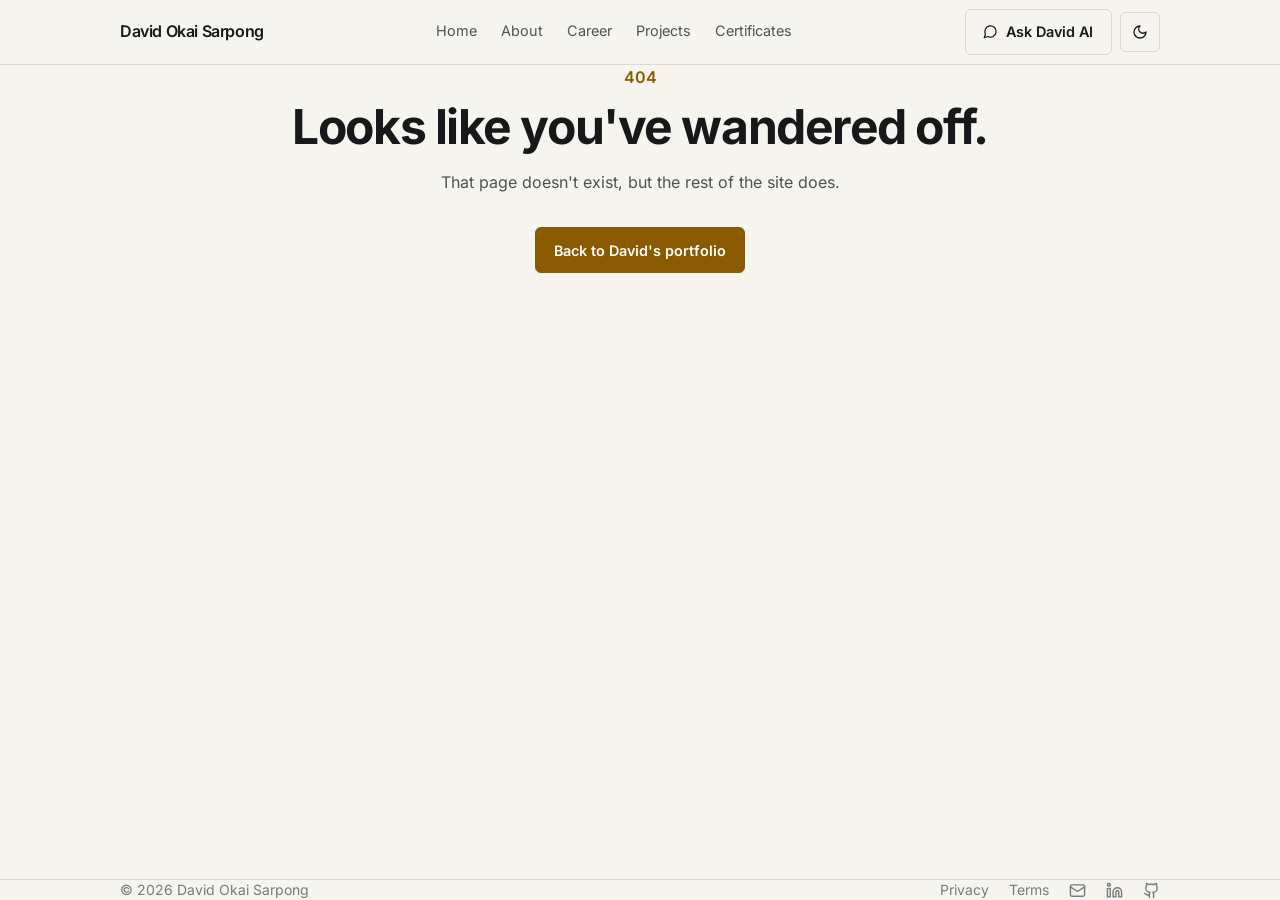
==== commit 94663403: "Add files via upload" ====
--- a/index.html
+++ b/index.html
@@ -1,46 +1,40 @@
 <!doctype html>
 <html lang="en">
-<head>
-  <meta charset="utf-8"><meta name="viewport" content="width=device-width, initial-scale=1">
-  <meta name="theme-color" content="#0f1012">
-  <meta name="description" content="David Okai Sarpong — Rhodes University student exploring mathematics, statistics, technology and finance.">
-  <title>David Okai Sarpong | Mathematics, Statistics &amp; Technology</title>
-  <link rel="icon" type="image/svg+xml" href="/favicon.svg"><link rel="stylesheet" href="/src/css/site.css">
-  <script type="module" src="/src/js/site.js"></script>
-</head>
-<body>
-  <header class="site-header"><a class="brand" href="#home" aria-label="David Sarpong, home"><span class="brand-mark">DS</span><span>David Sarpong</span></a>
-    <button class="menu-toggle" aria-label="Open navigation" aria-expanded="false">☰</button>
-    <nav class="nav" aria-label="Main navigation"><a href="#about">About</a><a href="#hockey">Hockey</a><a href="#projects">Projects</a><a href="#career">Career</a><a href="#recognition">Recognition</a><a href="#contact">Contact</a></nav>
-  </header>
-  <main>
-    <section id="home" class="hero wrap">
-      <div class="hero-copy"><p class="eyebrow"><span class="live-dot"></span> RHODES UNIVERSITY · SOUTH AFRICA</p><h1>David Okai<br><span>Sarpong.</span></h1>
-        <p class="hero-role">Mathematics <i>·</i> Statistics <i>·</i> Data <i>·</i> Finance</p>
-        <p class="hero-intro">I’m a student exploring how mathematics, statistical thinking and technology can help solve real-world problems. I’m especially curious about data science and quantitative finance.</p>
-        <div class="actions"><a class="button button-gold" href="#projects">Explore my work <span>↗</span></a><a class="button button-outline" href="/David_Sarpong_CV.pdf" download="David_Sarpong_CV.pdf">Download CV <span>↓</span></a></div>
-        <div class="hero-note"><span>01 / 04</span><span class="note-line"></span><span>Curious by nature. Determined by choice.</span></div>
-      </div>
-      <div class="hero-visual"><div class="photo-frame"><img src="/david-blazer.jpg" alt="David Okai Sarpong in a blazer"><div class="photo-caption"><span>THE PERSON BEHIND THE WORK</span><span>01 — 04</span></div></div><div class="orbit orbit-a"></div><div class="orbit orbit-b"></div><div class="floating-stat"><b>01</b><span>Always<br>learning</span></div><span class="hero-index">DS / 2026</span></div>
-    </section>
-    <section class="ticker" aria-label="Areas of interest"><div>MATHEMATICS <b>✳</b> STATISTICAL MODELLING <b>✳</b> DATA SCIENCE <b>✳</b> FINANCIAL TECHNOLOGY <b>✳</b> QUANTITATIVE FINANCE <b>✳</b></div></section>
-    <section id="about" class="section wrap"><div class="section-head"><div><p class="eyebrow">01 — A LITTLE CONTEXT</p><h2>More than a<br><em>degree title.</em></h2></div><p class="section-aside">A few threads that shape the way I learn, work and see what comes next.</p></div>
-      <div class="about-grid"><article class="about-story"><p class="lead">Born in Ghana and raised in South Africa, I’ve grown up around different cultures and perspectives. I’m now studying at Rhodes University, where curiosity has become a direction.</p><p>I study Mathematics, Mathematical Statistics and Information Systems. I chose this combination because it brings together the analytical thinking I enjoy, the technology I want to keep exploring, and practical questions in fields such as finance and data science.</p><p>I’m enthusiastic, determined and persistent. I want to keep becoming the best I can be, while using what I learn to create opportunities for people around me.</p><a class="text-link" href="#career">A little more about my direction <span>↘</span></a></article>
-        <aside class="about-facts"><div class="fact"><span class="fact-number">01</span><div><b>Rhodes University</b><small>BSc · Mathematics, Mathematical Statistics &amp; Information Systems</small></div></div><div class="fact"><span class="fact-number">02</span><div><b>Queen’s College</b><small>Boys’ High School</small></div></div><div class="fact"><span class="fact-number">03</span><div><b>Four languages</b><small>English · Xhosa · Twi · Afrikaans</small></div></div><div class="fact"><span class="fact-number">04</span><div><b>Off the page</b><small>Hockey · Call of Duty · Rubik’s Cube solving</small></div></div></aside></div>
-    </section>
-    <section id="hockey" class="section hockey-section"><div class="wrap"><div class="section-head hockey-head"><div><p class="eyebrow">02 — THE JOURNEY</p><h2>My hockey<br><em>journey.</em></h2></div><p class="section-aside">From first stick to university hockey: a story of persistence, people and finding your next level.</p></div>
-      <p class="hockey-intro">Hockey has been part of my life since primary school. What began as a chance to play gradually grew into competition, representation, personal growth and friendship. Along the way, the game has taught me discipline, resilience and how much better things become when you work as a team.</p>
-      <div class="timeline" role="tablist" aria-label="Hockey journey stages"><button class="timeline-node is-active" role="tab" aria-selected="true" data-stage="provincial"><span class="node-dot"></span><span class="node-year">2017–18</span><b>Provincial hockey</b><small>The early years</small></button><button class="timeline-node" role="tab" aria-selected="false" data-stage="queens"><span class="node-dot"></span><span class="node-year">SCHOOL</span><b>Queen’s College</b><small>Growing through the game</small></button><button class="timeline-node" role="tab" aria-selected="false" data-stage="rhodes"><span class="node-dot"></span><span class="node-year">UNIVERSITY</span><b>Rhodes University</b><small>A new level</small></button><span class="timeline-track" aria-hidden="true"><i></i></span></div>
-      <div class="stage-panel" aria-live="polite"><div class="stage-copy"><p class="eyebrow" id="stage-kicker">STAGE 01 · PROVINCIAL HOCKEY</p><h3 id="stage-title">The beginning.</h3><p id="stage-description"></p><ul id="stage-milestones" class="milestones"></ul><button class="text-link gallery-open" type="button">Explore the moments <span>↗</span></button></div><div id="stage-gallery" class="stage-gallery"></div></div>
-      <div class="video-card"><div class="video-copy"><p class="eyebrow">THE GAME, IN MOTION</p><h3>A hockey<br>moment.</h3><p>A short glimpse into the energy of the game.</p><span class="video-label">PERSONAL FOOTAGE</span></div><video controls playsinline preload="metadata" poster="/assets/hockey/moments/hockey-moment-01.jpeg"><source src="/assets/hockey/video/hockey-journey.mp4" type="video/mp4">Your browser does not support embedded video.</video></div>
-    </div></section>
-    <section id="projects" class="section wrap"><div class="section-head"><div><p class="eyebrow">03 — IN PROGRESS &amp; IN PRACTICE</p><h2>Ideas, made<br><em>tangible.</em></h2></div><p class="section-aside">A few projects connecting analytical methods with questions worth exploring.</p></div><div class="project-grid"><article class="project-card project-feature"><span class="project-no">01 / ANALYTICS</span><div class="project-icon">∿</div><h3>Statistical simulation &amp; the CLT</h3><p>Exploring how sampling distributions behave through simulation and visual analysis.</p><div class="tags"><span>Statistics</span><span>Simulation</span><span>Data visualisation</span></div><a href="https://github.com/itsdavidketcham" target="_blank" rel="noreferrer" class="card-link">Explore on GitHub ↗</a></article><article class="project-card"><span class="project-no">02 / DATA SCIENCE</span><div class="project-icon">◌</div><h3>Customer churn analytics</h3><p>A predictive analytics pipeline exploring customer churn and the signals that may help explain it.</p><div class="tags"><span>Analytics</span><span>Predictive modelling</span></div><a href="https://github.com/itsdavidketcham" target="_blank" rel="noreferrer" class="card-link">Explore on GitHub ↗</a></article><article class="project-card"><span class="project-no">03 / THE PORTFOLIO</span><div class="project-icon">⌘</div><h3>This portfolio</h3><p>A living introduction to my academic interests, personal journey and things I’m building.</p><div class="tags"><span>Web</span><span>Design</span></div><a href="https://github.com/itsdavidketcham" target="_blank" rel="noreferrer" class="card-link">Explore on GitHub ↗</a></article></div></section>
-    <section id="career" class="section career-section"><div class="wrap career-grid"><div><p class="eyebrow">04 — WHERE CURIOSITY LEADS</p><h2>At the meeting<br>point of <em>numbers<br>&amp; possibility.</em></h2></div><div class="career-copy"><p class="lead">I’m drawn to problems that ask for both careful reasoning and practical impact.</p><p>Data analytics, data science, quantitative finance, fintech and statistical modelling are the areas I keep coming back to. I’m interested in how mathematical and statistical methods can clarify real-world problems—and how technology can make useful ideas work at scale.</p><p>My longer-term ambition is to do my best in whatever I pursue and use that growth to contribute to my community and create opportunities for others.</p><div class="career-tags"><span>Data analytics</span><span>Quant finance</span><span>Fintech</span><span>Statistical modelling</span></div></div></div></section>
-    <section id="recognition" class="section wrap recognition-section"><div class="section-head"><div><p class="eyebrow">05 — EXPERIENCE &amp; RECOGNITION</p><h2>Learning by<br><em>showing up.</em></h2></div><p class="section-aside">Roles, programmes and achievements from the notes shared for this portfolio. Dates and verification links can be added as they’re confirmed.</p></div><div class="recognition-grid"><div><h3 class="list-title">Experience &amp; leadership</h3><ul class="clean-list"><li><span>01</span><div><b>Data Analytics Intern</b><small>Future Interns</small></div></li><li><span>02</span><div><b>Data Analytics Intern</b><small>Codveda</small></div></li><li><span>03</span><div><b>Peer Mentor and Tutor</b><small>Rhodes University</small></div></li><li><span>04</span><div><b>Residence Student Assistant</b><small>Rhodes University</small></div></li><li><span>05</span><div><b>International Representative</b><small>Botha House</small></div></li><li><span>06</span><div><b>Referee Liaison Committee Member</b><small>Rhodes University Hockey Club</small></div></li></ul></div><div><h3 class="list-title">Selected credentials</h3><ul class="credential-list"><li>Statistics Onramp <small>MathWorks</small></li><li>MATLAB Onramp <small>MathWorks</small></li><li>Data Science &amp; Analytics Internship Credential <small>Future Interns</small></li><li>HTML5 Development Fundamentals <small>Mzansi Digital Learning</small></li><li>Microsoft Ikamva Digital credentials</li><li>Claude Academy: AI Fluency</li><li>Claude Academy: Claude Code 101</li><li>FNB App Academy</li><li>FlyRank AI Fluency Programme</li></ul><h3 class="list-title achievements-title">Achievements</h3><div class="achievement-tags"><span>Botha House Most Valuable Member</span><span>Rhodes Hockey Bursary</span><span>World Scholar’s Cup</span><span>Academic and Leadership Full Scrolls</span><span>First Place Debate Team</span></div></div></div></section>
-    <section id="contact" class="section wrap contact-section"><p class="eyebrow">06 — OPEN TO GOOD CONVERSATIONS</p><div class="contact-row"><h2>Let’s connect.</h2><div class="contact-links"><a href="/David_Sarpong_CV.pdf" download="David_Sarpong_CV.pdf">Download CV ↓</a><a href="https://www.linkedin.com/in/david-sarpong-690a002a4" target="_blank" rel="noreferrer">LinkedIn ↗</a><a href="https://github.com/itsdavidketcham" target="_blank" rel="noreferrer">GitHub ↗</a><a href="mailto:davidsarpong405@gmail.com">Email ↗</a></div></div><p class="contact-note">Interested in data, finance, a collaboration or just a good conversation? Find me online.</p></section>
-  </main>
-  <footer class="footer wrap"><span>© 2026 David Okai Sarpong</span><span>Built with curiosity <b>✳</b></span><a href="https://github.com/itsdavidketcham" target="_blank" rel="noreferrer">View site source ↗</a></footer>
-  <button class="chat-launch" aria-label="Open Ask David chat"><span class="chat-spark">✳</span><span>Ask David</span><span class="chat-arrow">↗</span></button>
-  <aside class="chat-panel" aria-label="Ask David assistant" aria-hidden="true"><div class="chat-top"><div class="chat-avatar">DS</div><div><b>Ask David</b><small>David’s AI portfolio assistant</small></div><button class="chat-close" aria-label="Close chat">×</button></div><div class="chat-disclaimer">AI ASSISTANT · NOT DAVID HIMSELF</div><div class="chat-messages" aria-live="polite"></div><div class="chat-suggestions"></div><form class="chat-form"><label class="sr-only" for="chat-input">Ask about David</label><input id="chat-input" placeholder="Ask me about David…" autocomplete="off"><button aria-label="Send message">↑</button></form></aside>
-  <dialog class="lightbox"><button class="lightbox-close" aria-label="Close image viewer">×</button><button class="lightbox-prev" aria-label="Previous image">←</button><figure><img alt=""><figcaption></figcaption></figure><button class="lightbox-next" aria-label="Next image">→</button></dialog>
-</body></html>
+  <head>
+    <meta charset="UTF-8" />
+    <meta name="viewport" content="width=device-width, initial-scale=1.0" />
+    <title>David Okai Sarpong | Mathematics, Statistics &amp; Technology</title>
+    <meta name="description" content="Portfolio of David Okai Sarpong, a Rhodes University student studying Mathematical Statistics, Mathematics and Information Systems." />
+    <link rel="canonical" href="https://itsdavidketcham.github.io/" />
+    <link rel="icon" type="image/svg+xml" href="/favicon.svg" />
+    <meta name="theme-color" content="#0f1012" />
+
+    <meta property="og:type" content="website" />
+    <meta property="og:title" content="David Okai Sarpong | Mathematics, Statistics & Technology" />
+    <meta property="og:description" content="Portfolio of David Okai Sarpong, a Rhodes University student studying Mathematical Statistics, Mathematics and Information Systems." />
+    <meta property="og:url" content="https://itsdavidketcham.github.io/" />
+    <meta property="og:image" content="https://itsdavidketcham.github.io/og-image.png" />
+    <meta name="twitter:card" content="summary_large_image" />
+    <meta name="twitter:title" content="David Okai Sarpong | Mathematics, Statistics & Technology" />
+    <meta name="twitter:image" content="https://itsdavidketcham.github.io/og-image.png" />
+
+    <script type="application/ld+json">
+      {
+        "@context": "https://schema.org",
+        "@type": "Person",
+        "name": "David Okai Sarpong",
+        "url": "https://itsdavidketcham.github.io/",
+        "affiliation": { "@type": "CollegeOrUniversity", "name": "Rhodes University" },
+        "sameAs": [
+          "https://www.linkedin.com/in/david-sarpong-690a002a4",
+          "https://github.com/itsdavidketcham"
+        ]
+      }
+    </script>
+    <script type="module" crossorigin src="/index-BlbsdHIr.js"></script>
+    <link rel="stylesheet" crossorigin href="/index-COQOT_DE.css">
+  </head>
+  <body>
+    <div id="root"></div>
+  </body>
+</html>
--- a/index-COQOT_DE.css
+++ b/index-COQOT_DE.css
@@ -0,0 +1 @@
+@font-face{font-family:Inter Variable;font-style:normal;font-display:swap;font-weight:100 900;src:url(/inter-cyrillic-ext-wght-normal-BOeWTOD4.woff2) format("woff2-variations");unicode-range:U+0460-052F,U+1C80-1C8A,U+20B4,U+2DE0-2DFF,U+A640-A69F,U+FE2E-FE2F}@font-face{font-family:Inter Variable;font-style:normal;font-display:swap;font-weight:100 900;src:url(/inter-cyrillic-wght-normal-DqGufNeO.woff2) format("woff2-variations");unicode-range:U+0301,U+0400-045F,U+0490-0491,U+04B0-04B1,U+2116}@font-face{font-family:Inter Variable;font-style:normal;font-display:swap;font-weight:100 900;src:url(/inter-greek-ext-wght-normal-DlzME5K_.woff2) format("woff2-variations");unicode-range:U+1F00-1FFF}@font-face{font-family:Inter Variable;font-style:normal;font-display:swap;font-weight:100 900;src:url(/inter-greek-wght-normal-CkhJZR-_.woff2) format("woff2-variations");unicode-range:U+0370-0377,U+037A-037F,U+0384-038A,U+038C,U+038E-03A1,U+03A3-03FF}@font-face{font-family:Inter Variable;font-style:normal;font-display:swap;font-weight:100 900;src:url(/inter-vietnamese-wght-normal-CBcvBZtf.woff2) format("woff2-variations");unicode-range:U+0102-0103,U+0110-0111,U+0128-0129,U+0168-0169,U+01A0-01A1,U+01AF-01B0,U+0300-0301,U+0303-0304,U+0308-0309,U+0323,U+0329,U+1EA0-1EF9,U+20AB}@font-face{font-family:Inter Variable;font-style:normal;font-display:swap;font-weight:100 900;src:url(/inter-latin-ext-wght-normal-DO1Apj_S.woff2) format("woff2-variations");unicode-range:U+0100-02BA,U+02BD-02C5,U+02C7-02CC,U+02CE-02D7,U+02DD-02FF,U+0304,U+0308,U+0329,U+1D00-1DBF,U+1E00-1E9F,U+1EF2-1EFF,U+2020,U+20A0-20AB,U+20AD-20C0,U+2113,U+2C60-2C7F,U+A720-A7FF}@font-face{font-family:Inter Variable;font-style:normal;font-display:swap;font-weight:100 900;src:url(/inter-latin-wght-normal-Dx4kXJAl.woff2) format("woff2-variations");unicode-range:U+0000-00FF,U+0131,U+0152-0153,U+02BB-02BC,U+02C6,U+02DA,U+02DC,U+0304,U+0308,U+0329,U+2000-206F,U+20AC,U+2122,U+2191,U+2193,U+2212,U+2215,U+FEFF,U+FFFD}*,:before,:after{--tw-border-spacing-x: 0;--tw-border-spacing-y: 0;--tw-translate-x: 0;--tw-translate-y: 0;--tw-rotate: 0;--tw-skew-x: 0;--tw-skew-y: 0;--tw-scale-x: 1;--tw-scale-y: 1;--tw-pan-x: ;--tw-pan-y: ;--tw-pinch-zoom: ;--tw-scroll-snap-strictness: proximity;--tw-gradient-from-position: ;--tw-gradient-via-position: ;--tw-gradient-to-position: ;--tw-ordinal: ;--tw-slashed-zero: ;--tw-numeric-figure: ;--tw-numeric-spacing: ;--tw-numeric-fraction: ;--tw-ring-inset: ;--tw-ring-offset-width: 0px;--tw-ring-offset-color: #fff;--tw-ring-color: rgb(59 130 246 / .5);--tw-ring-offset-shadow: 0 0 #0000;--tw-ring-shadow: 0 0 #0000;--tw-shadow: 0 0 #0000;--tw-shadow-colored: 0 0 #0000;--tw-blur: ;--tw-brightness: ;--tw-contrast: ;--tw-grayscale: ;--tw-hue-rotate: ;--tw-invert: ;--tw-saturate: ;--tw-sepia: ;--tw-drop-shadow: ;--tw-backdrop-blur: ;--tw-backdrop-brightness: ;--tw-backdrop-contrast: ;--tw-backdrop-grayscale: ;--tw-backdrop-hue-rotate: ;--tw-backdrop-invert: ;--tw-backdrop-opacity: ;--tw-backdrop-saturate: ;--tw-backdrop-sepia: ;--tw-contain-size: ;--tw-contain-layout: ;--tw-contain-paint: ;--tw-contain-style: }::backdrop{--tw-border-spacing-x: 0;--tw-border-spacing-y: 0;--tw-translate-x: 0;--tw-translate-y: 0;--tw-rotate: 0;--tw-skew-x: 0;--tw-skew-y: 0;--tw-scale-x: 1;--tw-scale-y: 1;--tw-pan-x: ;--tw-pan-y: ;--tw-pinch-zoom: ;--tw-scroll-snap-strictness: proximity;--tw-gradient-from-position: ;--tw-gradient-via-position: ;--tw-gradient-to-position: ;--tw-ordinal: ;--tw-slashed-zero: ;--tw-numeric-figure: ;--tw-numeric-spacing: ;--tw-numeric-fraction: ;--tw-ring-inset: ;--tw-ring-offset-width: 0px;--tw-ring-offset-color: #fff;--tw-ring-color: rgb(59 130 246 / .5);--tw-ring-offset-shadow: 0 0 #0000;--tw-ring-shadow: 0 0 #0000;--tw-shadow: 0 0 #0000;--tw-shadow-colored: 0 0 #0000;--tw-blur: ;--tw-brightness: ;--tw-contrast: ;--tw-grayscale: ;--tw-hue-rotate: ;--tw-invert: ;--tw-saturate: ;--tw-sepia: ;--tw-drop-shadow: ;--tw-backdrop-blur: ;--tw-backdrop-brightness: ;--tw-backdrop-contrast: ;--tw-backdrop-grayscale: ;--tw-backdrop-hue-rotate: ;--tw-backdrop-invert: ;--tw-backdrop-opacity: ;--tw-backdrop-saturate: ;--tw-backdrop-sepia: ;--tw-contain-size: ;--tw-contain-layout: ;--tw-contain-paint: ;--tw-contain-style: }*,:before,:after{box-sizing:border-box;border-width:0;border-style:solid;border-color:#e5e7eb}:before,:after{--tw-content: ""}html,:host{line-height:1.5;-webkit-text-size-adjust:100%;-moz-tab-size:4;-o-tab-size:4;tab-size:4;font-family:ui-sans-serif,system-ui,sans-serif,"Apple Color Emoji","Segoe UI Emoji",Segoe UI Symbol,"Noto Color Emoji";font-feature-settings:normal;font-variation-settings:normal;-webkit-tap-highlight-color:transparent}body{margin:0;line-height:inherit}hr{height:0;color:inherit;border-top-width:1px}abbr:where([title]){-webkit-text-decoration:underline dotted;text-decoration:underline dotted}h1,h2,h3,h4,h5,h6{font-size:inherit;font-weight:inherit}a{color:inherit;text-decoration:inherit}b,strong{font-weight:bolder}code,kbd,samp,pre{font-family:ui-monospace,SFMono-Regular,Menlo,Monaco,Consolas,Liberation Mono,Courier New,monospace;font-feature-settings:normal;font-variation-settings:normal;font-size:1em}small{font-size:80%}sub,sup{font-size:75%;line-height:0;position:relative;vertical-align:baseline}sub{bottom:-.25em}sup{top:-.5em}table{text-indent:0;border-color:inherit;border-collapse:collapse}button,input,optgroup,select,textarea{font-family:inherit;font-feature-settings:inherit;font-variation-settings:inherit;font-size:100%;font-weight:inherit;line-height:inherit;letter-spacing:inherit;color:inherit;margin:0;padding:0}button,select{text-transform:none}button,input:where([type=button]),input:where([type=reset]),input:where([type=submit]){-webkit-appearance:button;background-color:transparent;background-image:none}:-moz-focusring{outline:auto}:-moz-ui-invalid{box-shadow:none}progress{vertical-align:baseline}::-webkit-inner-spin-button,::-webkit-outer-spin-button{height:auto}[type=search]{-webkit-appearance:textfield;outline-offset:-2px}::-webkit-search-decoration{-webkit-appearance:none}::-webkit-file-upload-button{-webkit-appearance:button;font:inherit}summary{display:list-item}blockquote,dl,dd,h1,h2,h3,h4,h5,h6,hr,figure,p,pre{margin:0}fieldset{margin:0;padding:0}legend{padding:0}ol,ul,menu{list-style:none;margin:0;padding:0}dialog{padding:0}textarea{resize:vertical}input::-moz-placeholder,textarea::-moz-placeholder{opacity:1;color:#9ca3af}input::placeholder,textarea::placeholder{opacity:1;color:#9ca3af}button,[role=button]{cursor:pointer}:disabled{cursor:default}img,svg,video,canvas,audio,iframe,embed,object{display:block;vertical-align:middle}img,video{max-width:100%;height:auto}[hidden]:where(:not([hidden=until-found])){display:none}.fixed{position:fixed}.bottom-0{bottom:0}.bottom-5{bottom:1.25rem}.right-0{right:0}.right-5{right:1.25rem}.z-40{z-index:40}.z-50{z-index:50}.order-1{order:1}.order-2{order:2}.mx-auto{margin-left:auto;margin-right:auto}.mb-4{margin-bottom:1rem}.mt-0\.5{margin-top:.125rem}.mt-1{margin-top:.25rem}.mt-10{margin-top:2.5rem}.mt-12{margin-top:3rem}.mt-16{margin-top:4rem}.mt-2{margin-top:.5rem}.mt-24{margin-top:6rem}.mt-3{margin-top:.75rem}.mt-4{margin-top:1rem}.mt-5{margin-top:1.25rem}.mt-8{margin-top:2rem}.inline-block{display:inline-block}.flex{display:flex}.grid{display:grid}.hidden{display:none}.\!h-8{height:2rem!important}.h-16{height:4rem}.h-\[80vh\]{height:80vh}.\!w-8{width:2rem!important}.w-full{width:100%}.max-w-2xl{max-width:42rem}.max-w-3xl{max-width:48rem}.max-w-\[85\%\]{max-width:85%}.max-w-sm{max-width:24rem}.max-w-xl{max-width:36rem}.max-w-xs{max-width:20rem}.flex-1{flex:1 1 0%}.flex-col{flex-direction:column}.flex-wrap{flex-wrap:wrap}.items-start{align-items:flex-start}.items-center{align-items:center}.justify-start{justify-content:flex-start}.justify-end{justify-content:flex-end}.justify-center{justify-content:center}.justify-between{justify-content:space-between}.gap-1{gap:.25rem}.gap-10{gap:2.5rem}.gap-2{gap:.5rem}.gap-3{gap:.75rem}.gap-4{gap:1rem}.gap-5{gap:1.25rem}.gap-6{gap:1.5rem}.space-y-3>:not([hidden])~:not([hidden]){--tw-space-y-reverse: 0;margin-top:calc(.75rem * calc(1 - var(--tw-space-y-reverse)));margin-bottom:calc(.75rem * var(--tw-space-y-reverse))}.space-y-5>:not([hidden])~:not([hidden]){--tw-space-y-reverse: 0;margin-top:calc(1.25rem * calc(1 - var(--tw-space-y-reverse)));margin-bottom:calc(1.25rem * var(--tw-space-y-reverse))}.self-start{align-self:flex-start}.overflow-y-auto{overflow-y:auto}.break-all{word-break:break-all}.rounded-md{border-radius:.375rem}.border{border-width:1px}.bg-transparent{background-color:transparent}.p-3{padding:.75rem}.p-6{padding:1.5rem}.\!px-3{padding-left:.75rem!important;padding-right:.75rem!important}.px-3{padding-left:.75rem;padding-right:.75rem}.px-4{padding-left:1rem;padding-right:1rem}.py-2{padding-top:.5rem;padding-bottom:.5rem}.py-3{padding-top:.75rem;padding-bottom:.75rem}.py-4{padding-top:1rem;padding-bottom:1rem}.py-8{padding-top:2rem;padding-bottom:2rem}.pb-12{padding-bottom:3rem}.pb-16{padding-bottom:4rem}.pt-1{padding-top:.25rem}.pt-10{padding-top:2.5rem}.pt-12{padding-top:3rem}.pt-2{padding-top:.5rem}.pt-24{padding-top:6rem}.pt-6{padding-top:1.5rem}.text-center{text-align:center}.text-lg{font-size:1.125rem;line-height:1.75rem}.text-sm{font-size:.875rem;line-height:1.25rem}.text-xl{font-size:1.25rem;line-height:1.75rem}.text-xs{font-size:.75rem;line-height:1rem}.font-medium{font-weight:500}.font-semibold{font-weight:600}.tracking-tight{letter-spacing:-.025em}.outline-none{outline:2px solid transparent;outline-offset:2px}.site-root{--bg: #0f1012;--surface: #16181b;--border: #2a2d31;--text: #ecece9;--text-2: #a9aba7;--text-3: #767976;--accent: #e0a63a;--on-accent: #14110a;background:var(--bg);color:var(--text);font-family:Inter Variable,system-ui,-apple-system,Segoe UI,sans-serif;min-height:100vh;display:flex;flex-direction:column;line-height:1.6}.site-root[data-theme=light]{--bg: #f6f4ef;--surface: #ffffff;--border: #dcd8cf;--text: #17181a;--text-2: #4f5155;--text-3: #787a7d;--accent: #8a5a00;--on-accent: #ffffff}.text-1{color:var(--text)}.text-2{color:var(--text-2)}.text-3{color:var(--text-3)}.text-accent{color:var(--accent)}.container-x{width:100%;max-width:68rem;margin:0 auto;padding:0 1.5rem}h1,h2,h3{color:var(--text);letter-spacing:-.02em;line-height:1.15}.display{font-size:clamp(2.5rem,1.5rem + 4.5vw,4.5rem);font-weight:700;letter-spacing:-.035em}.page-title{font-size:clamp(2rem,1.4rem + 2.5vw,3rem);font-weight:700;letter-spacing:-.03em}.section-title{font-size:1.25rem;font-weight:600}.site-header{background:var(--bg);border-bottom:1px solid var(--border);position:sticky;top:0;z-index:40}.nav-link{padding:.5rem .75rem;font-size:.9rem;color:var(--text-2);border-bottom:2px solid transparent;transition:color .15s}.nav-link:hover{color:var(--text)}.nav-link.active{color:var(--text);border-bottom-color:var(--accent)}.btn{display:inline-flex;align-items:center;gap:.5rem;padding:.65rem 1.1rem;border-radius:6px;font-size:.9rem;font-weight:600;border:1px solid var(--border);background:transparent;color:var(--text);cursor:pointer;transition:border-color .15s,background .15s}.btn:hover{border-color:var(--text-3)}.btn-solid{background:var(--accent);border-color:var(--accent);color:var(--on-accent)}.btn-solid:hover{border-color:var(--accent);filter:brightness(1.08)}.btn:disabled{opacity:.5;cursor:not-allowed}.icon-btn{display:inline-flex;align-items:center;justify-content:center;width:40px;height:40px;border-radius:6px;border:1px solid var(--border);color:var(--text);background:transparent;cursor:pointer;transition:border-color .15s}.icon-btn:hover{border-color:var(--text-3)}.rule{border-top:1px solid var(--border)}.row{display:grid;gap:.25rem 2rem;padding:1.5rem 0;border-top:1px solid var(--border)}@media (min-width: 768px){.row{grid-template-columns:11rem 1fr}}.card{background:var(--surface);border:1px solid var(--border);border-radius:8px}.tag{display:inline-block;padding:.2rem .55rem;font-size:.75rem;color:var(--text-2);border:1px solid var(--border);border-radius:4px}.link{color:var(--text);text-decoration:underline;text-decoration-color:var(--text-3);text-underline-offset:3px}.link:hover{text-decoration-color:var(--accent)}.photo{position:relative;overflow:hidden;border-radius:8px;border:1px solid var(--border);background:var(--surface)}.photo img{width:100%;height:100%;-o-object-fit:cover;object-fit:cover;display:block}.photo-missing{display:flex;flex-direction:column;align-items:center;justify-content:center;gap:.4rem;height:100%;padding:1rem;text-align:center;color:var(--text-3);font-size:.75rem}.fade-in{animation:fadeIn .5s ease both}@keyframes fadeIn{0%{opacity:0;transform:translateY(8px)}to{opacity:1;transform:none}}@media (prefers-reduced-motion: reduce){.fade-in{animation:none}}.chat-panel{background:var(--surface);border:1px solid var(--border);border-radius:10px;box-shadow:0 20px 50px #00000059}.bubble-user{background:var(--accent);color:var(--on-accent);border-radius:10px 10px 2px}.bubble-bot{background:var(--bg);border:1px solid var(--border);color:var(--text);border-radius:10px 10px 10px 2px}.dots span{display:inline-block;width:6px;height:6px;margin:0 2px;border-radius:50%;background:var(--text-3);animation:dot 1.2s infinite ease-in-out}.dots span:nth-child(2){animation-delay:.15s}.dots span:nth-child(3){animation-delay:.3s}@keyframes dot{0%,60%,to{opacity:.4}30%{opacity:1}}a,button{text-decoration:none}:focus-visible{outline:2px solid var(--accent);outline-offset:3px}::-moz-selection{background:var(--accent);color:var(--on-accent)}::selection{background:var(--accent);color:var(--on-accent)}@media (min-width: 640px){.sm\:bottom-6{bottom:1.5rem}.sm\:right-6{right:1.5rem}.sm\:h-\[30rem\]{height:30rem}.sm\:w-96{width:24rem}.sm\:flex-row{flex-direction:row}.sm\:pt-16{padding-top:4rem}.sm\:pt-20{padding-top:5rem}}@media (min-width: 768px){.md\:order-1{order:1}.md\:order-2{order:2}.md\:col-span-4{grid-column:span 4 / span 4}.md\:col-span-5{grid-column:span 5 / span 5}.md\:col-span-7{grid-column:span 7 / span 7}.md\:col-span-8{grid-column:span 8 / span 8}.md\:flex{display:flex}.md\:inline-flex{display:inline-flex}.md\:hidden{display:none}.md\:max-w-none{max-width:none}.md\:grid-cols-12{grid-template-columns:repeat(12,minmax(0,1fr))}.md\:grid-cols-2{grid-template-columns:repeat(2,minmax(0,1fr))}.md\:gap-14{gap:3.5rem}}
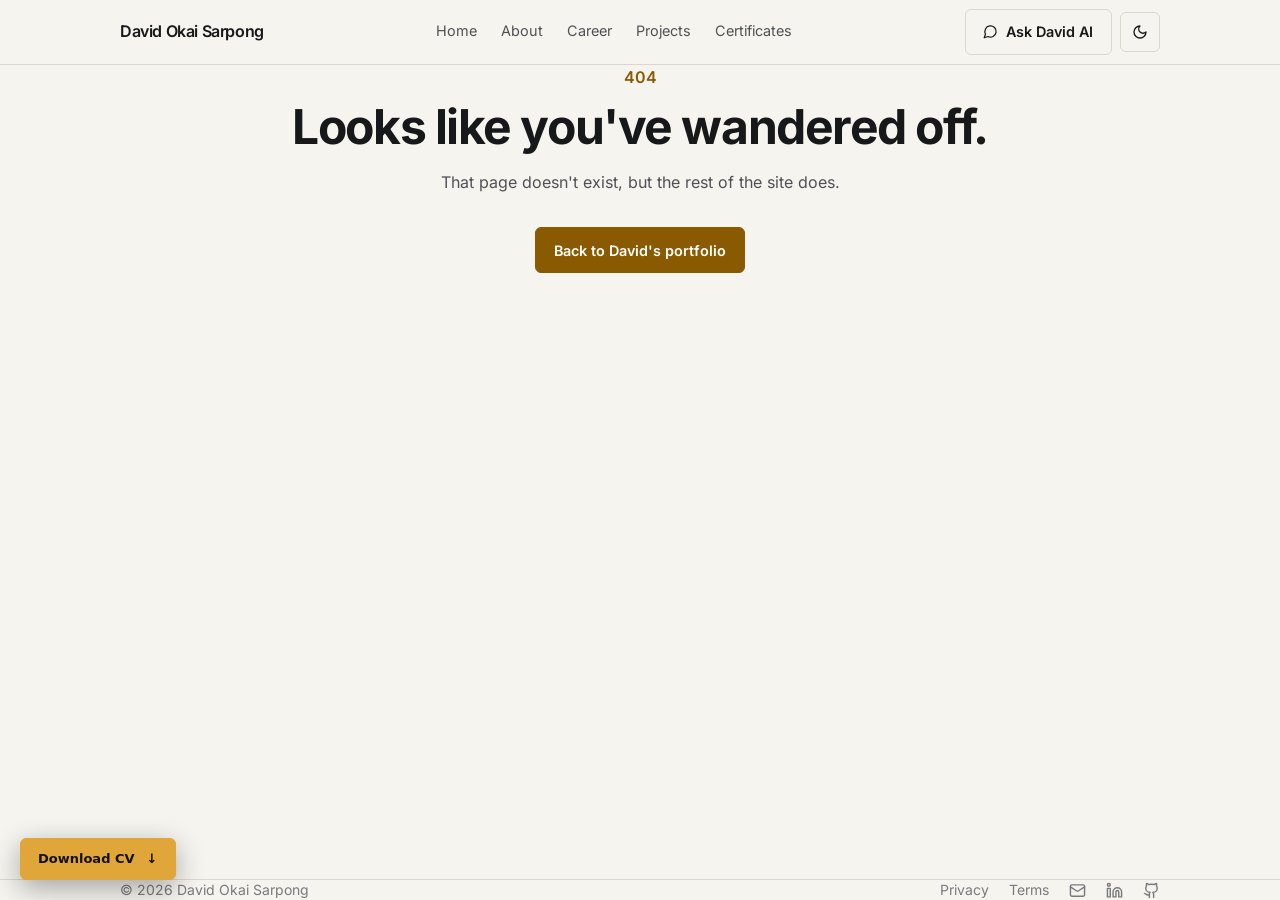
==== commit b6411cb8: "Add files via upload" ====
--- a/index.html
+++ b/index.html
@@ -36,5 +36,12 @@
   </head>
   <body>
     <div id="root"></div>
+    <a class="cv-download" href="/David_Sarpong_CV.pdf" download="David_Sarpong_CV.pdf" aria-label="Download David Sarpong’s CV">Download CV <span aria-hidden="true">↓</span></a>
+    <style>
+      .cv-download{position:fixed;left:20px;bottom:20px;z-index:60;display:inline-flex;align-items:center;gap:12px;padding:12px 17px;border:1px solid #e0a63a;border-radius:6px;background:#e0a63a;color:#14110a;font:600 13px/1.2 Inter,system-ui,sans-serif;text-decoration:none;box-shadow:0 8px 28px #0005;transition:transform .18s,filter .18s}
+      .cv-download:hover{transform:translateY(-2px);filter:brightness(1.08)}
+      .cv-download:focus-visible{outline:2px solid #fff;outline-offset:3px}
+      @media(max-width:480px){.cv-download{left:12px;bottom:12px;padding:10px 13px;font-size:12px}}
+    </style>
   </body>
 </html>
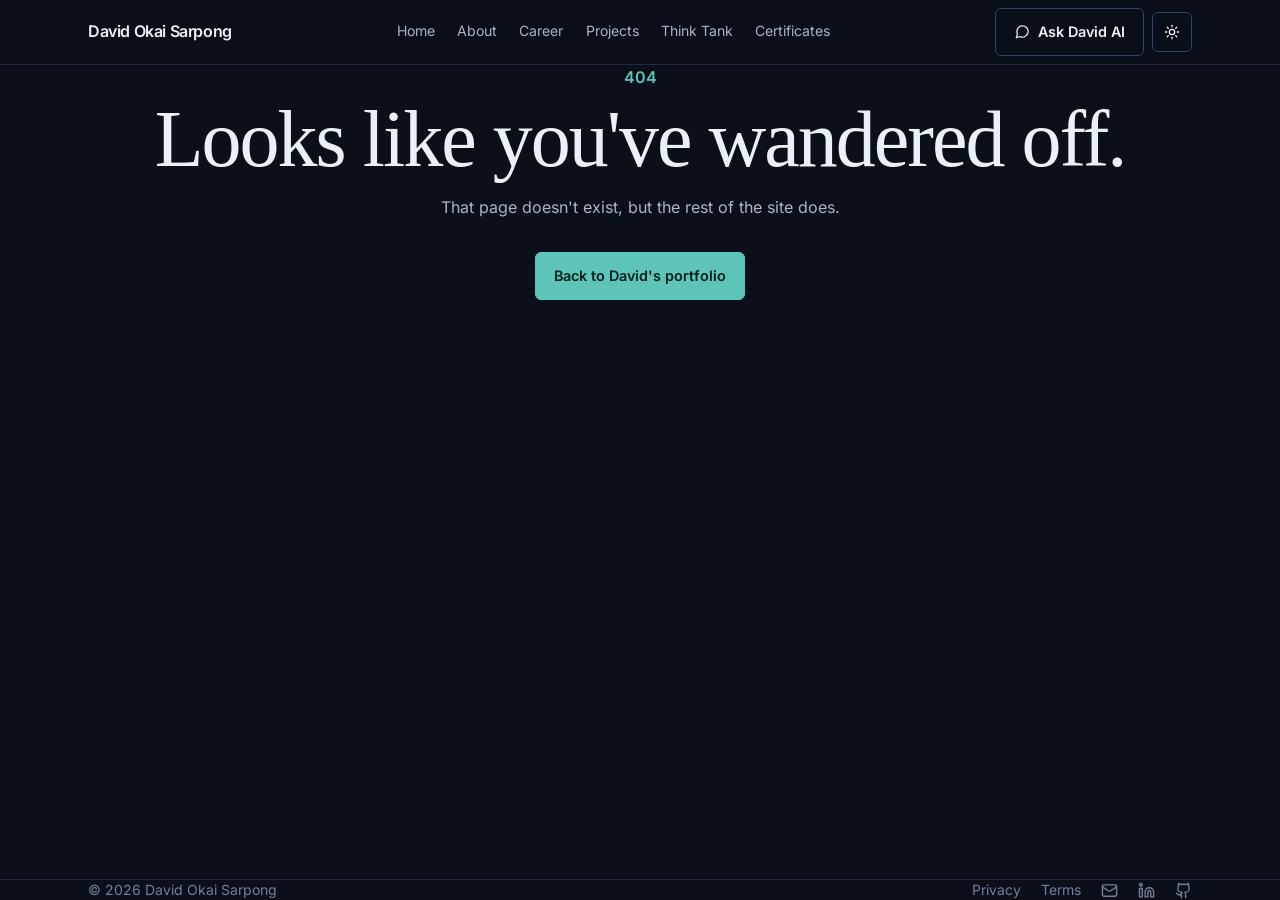
==== commit ff0d032c: "Add files via upload" ====
--- a/index.html
+++ b/index.html
@@ -31,17 +31,10 @@
         ]
       }
     </script>
-    <script type="module" crossorigin src="/index-BlbsdHIr.js"></script>
-    <link rel="stylesheet" crossorigin href="/index-COQOT_DE.css">
+    <script type="module" crossorigin src="/index-ppmKjEiX.js"></script>
+    <link rel="stylesheet" crossorigin href="/index-B6hQuIh7.css">
   </head>
   <body>
     <div id="root"></div>
-    <a class="cv-download" href="/David_Sarpong_CV.pdf" download="David_Sarpong_CV.pdf" aria-label="Download David Sarpong’s CV">Download CV <span aria-hidden="true">↓</span></a>
-    <style>
-      .cv-download{position:fixed;left:20px;bottom:20px;z-index:60;display:inline-flex;align-items:center;gap:12px;padding:12px 17px;border:1px solid #e0a63a;border-radius:6px;background:#e0a63a;color:#14110a;font:600 13px/1.2 Inter,system-ui,sans-serif;text-decoration:none;box-shadow:0 8px 28px #0005;transition:transform .18s,filter .18s}
-      .cv-download:hover{transform:translateY(-2px);filter:brightness(1.08)}
-      .cv-download:focus-visible{outline:2px solid #fff;outline-offset:3px}
-      @media(max-width:480px){.cv-download{left:12px;bottom:12px;padding:10px 13px;font-size:12px}}
-    </style>
   </body>
 </html>
--- a/index-B6hQuIh7.css
+++ b/index-B6hQuIh7.css
@@ -0,0 +1 @@
+@font-face{font-family:Inter Variable;font-style:normal;font-weight:100 900;font-display:swap;src:url(/inter-latin-wght-normal-Dx4kXJAl.woff2) format("woff2-variations");unicode-range:U+0000-00FF,U+0131,U+0152-0153,U+02BB-02BC,U+02C6,U+02DA,U+02DC,U+0304,U+0308,U+0329,U+2000-206F,U+20AC,U+2122,U+2191,U+2193,U+2212,U+2215,U+FEFF,U+FFFD}@font-face{font-family:Inter Variable;font-style:normal;font-weight:100 900;font-display:swap;src:url(/inter-latin-ext-wght-normal-DO1Apj_S.woff2) format("woff2-variations");unicode-range:U+0100-02BA,U+02BD-02C5,U+02C7-02CC,U+02CE-02D7,U+02DD-02FF,U+0304,U+0308,U+0329,U+1D00-1DBF,U+1E00-1E9F,U+1EF2-1EFF,U+2020,U+20A0-20AB,U+20AD-20C0,U+2113,U+2C60-2C7F,U+A720-A7FF}@font-face{font-family:"Instrument Serif";font-style:normal;font-weight:400;font-display:swap;src:url(/instrument-serif-latin-400-normal-DnYpCC2O.woff2) format("woff2")}@font-face{font-family:"Instrument Serif";font-style:italic;font-weight:400;font-display:swap;src:url(/instrument-serif-latin-400-italic-DKMiL14s.woff2) format("woff2")}*,:before,:after{--tw-border-spacing-x: 0;--tw-border-spacing-y: 0;--tw-translate-x: 0;--tw-translate-y: 0;--tw-rotate: 0;--tw-skew-x: 0;--tw-skew-y: 0;--tw-scale-x: 1;--tw-scale-y: 1;--tw-pan-x: ;--tw-pan-y: ;--tw-pinch-zoom: ;--tw-scroll-snap-strictness: proximity;--tw-gradient-from-position: ;--tw-gradient-via-position: ;--tw-gradient-to-position: ;--tw-ordinal: ;--tw-slashed-zero: ;--tw-numeric-figure: ;--tw-numeric-spacing: ;--tw-numeric-fraction: ;--tw-ring-inset: ;--tw-ring-offset-width: 0px;--tw-ring-offset-color: #fff;--tw-ring-color: rgb(59 130 246 / .5);--tw-ring-offset-shadow: 0 0 #0000;--tw-ring-shadow: 0 0 #0000;--tw-shadow: 0 0 #0000;--tw-shadow-colored: 0 0 #0000;--tw-blur: ;--tw-brightness: ;--tw-contrast: ;--tw-grayscale: ;--tw-hue-rotate: ;--tw-invert: ;--tw-saturate: ;--tw-sepia: ;--tw-drop-shadow: ;--tw-backdrop-blur: ;--tw-backdrop-brightness: ;--tw-backdrop-contrast: ;--tw-backdrop-grayscale: ;--tw-backdrop-hue-rotate: ;--tw-backdrop-invert: ;--tw-backdrop-opacity: ;--tw-backdrop-saturate: ;--tw-backdrop-sepia: ;--tw-contain-size: ;--tw-contain-layout: ;--tw-contain-paint: ;--tw-contain-style: }::backdrop{--tw-border-spacing-x: 0;--tw-border-spacing-y: 0;--tw-translate-x: 0;--tw-translate-y: 0;--tw-rotate: 0;--tw-skew-x: 0;--tw-skew-y: 0;--tw-scale-x: 1;--tw-scale-y: 1;--tw-pan-x: ;--tw-pan-y: ;--tw-pinch-zoom: ;--tw-scroll-snap-strictness: proximity;--tw-gradient-from-position: ;--tw-gradient-via-position: ;--tw-gradient-to-position: ;--tw-ordinal: ;--tw-slashed-zero: ;--tw-numeric-figure: ;--tw-numeric-spacing: ;--tw-numeric-fraction: ;--tw-ring-inset: ;--tw-ring-offset-width: 0px;--tw-ring-offset-color: #fff;--tw-ring-color: rgb(59 130 246 / .5);--tw-ring-offset-shadow: 0 0 #0000;--tw-ring-shadow: 0 0 #0000;--tw-shadow: 0 0 #0000;--tw-shadow-colored: 0 0 #0000;--tw-blur: ;--tw-brightness: ;--tw-contrast: ;--tw-grayscale: ;--tw-hue-rotate: ;--tw-invert: ;--tw-saturate: ;--tw-sepia: ;--tw-drop-shadow: ;--tw-backdrop-blur: ;--tw-backdrop-brightness: ;--tw-backdrop-contrast: ;--tw-backdrop-grayscale: ;--tw-backdrop-hue-rotate: ;--tw-backdrop-invert: ;--tw-backdrop-opacity: ;--tw-backdrop-saturate: ;--tw-backdrop-sepia: ;--tw-contain-size: ;--tw-contain-layout: ;--tw-contain-paint: ;--tw-contain-style: }*,:before,:after{box-sizing:border-box;border-width:0;border-style:solid;border-color:#e5e7eb}:before,:after{--tw-content: ""}html,:host{line-height:1.5;-webkit-text-size-adjust:100%;-moz-tab-size:4;-o-tab-size:4;tab-size:4;font-family:ui-sans-serif,system-ui,sans-serif,"Apple Color Emoji","Segoe UI Emoji",Segoe UI Symbol,"Noto Color Emoji";font-feature-settings:normal;font-variation-settings:normal;-webkit-tap-highlight-color:transparent}body{margin:0;line-height:inherit}hr{height:0;color:inherit;border-top-width:1px}abbr:where([title]){-webkit-text-decoration:underline dotted;text-decoration:underline dotted}h1,h2,h3,h4,h5,h6{font-size:inherit;font-weight:inherit}a{color:inherit;text-decoration:inherit}b,strong{font-weight:bolder}code,kbd,samp,pre{font-family:ui-monospace,SFMono-Regular,Menlo,Monaco,Consolas,Liberation Mono,Courier New,monospace;font-feature-settings:normal;font-variation-settings:normal;font-size:1em}small{font-size:80%}sub,sup{font-size:75%;line-height:0;position:relative;vertical-align:baseline}sub{bottom:-.25em}sup{top:-.5em}table{text-indent:0;border-color:inherit;border-collapse:collapse}button,input,optgroup,select,textarea{font-family:inherit;font-feature-settings:inherit;font-variation-settings:inherit;font-size:100%;font-weight:inherit;line-height:inherit;letter-spacing:inherit;color:inherit;margin:0;padding:0}button,select{text-transform:none}button,input:where([type=button]),input:where([type=reset]),input:where([type=submit]){-webkit-appearance:button;background-color:transparent;background-image:none}:-moz-focusring{outline:auto}:-moz-ui-invalid{box-shadow:none}progress{vertical-align:baseline}::-webkit-inner-spin-button,::-webkit-outer-spin-button{height:auto}[type=search]{-webkit-appearance:textfield;outline-offset:-2px}::-webkit-search-decoration{-webkit-appearance:none}::-webkit-file-upload-button{-webkit-appearance:button;font:inherit}summary{display:list-item}blockquote,dl,dd,h1,h2,h3,h4,h5,h6,hr,figure,p,pre{margin:0}fieldset{margin:0;padding:0}legend{padding:0}ol,ul,menu{list-style:none;margin:0;padding:0}dialog{padding:0}textarea{resize:vertical}input::-moz-placeholder,textarea::-moz-placeholder{opacity:1;color:#9ca3af}input::placeholder,textarea::placeholder{opacity:1;color:#9ca3af}button,[role=button]{cursor:pointer}:disabled{cursor:default}img,svg,video,canvas,audio,iframe,embed,object{display:block;vertical-align:middle}img,video{max-width:100%;height:auto}[hidden]:where(:not([hidden=until-found])){display:none}.visible{visibility:visible}.static{position:static}.fixed{position:fixed}.absolute{position:absolute}.relative{position:relative}.bottom-0{bottom:0}.bottom-5{bottom:1.25rem}.right-0{right:0}.right-3{right:.75rem}.right-5{right:1.25rem}.top-3{top:.75rem}.z-40{z-index:40}.z-50{z-index:50}.order-1{order:1}.order-2{order:2}.mx-auto{margin-left:auto;margin-right:auto}.mb-10{margin-bottom:2.5rem}.mb-2{margin-bottom:.5rem}.mb-3{margin-bottom:.75rem}.mb-4{margin-bottom:1rem}.mb-6{margin-bottom:1.5rem}.mb-8{margin-bottom:2rem}.ml-2{margin-left:.5rem}.mt-0\.5{margin-top:.125rem}.mt-1{margin-top:.25rem}.mt-10{margin-top:2.5rem}.mt-12{margin-top:3rem}.mt-14{margin-top:3.5rem}.mt-16{margin-top:4rem}.mt-2{margin-top:.5rem}.mt-20{margin-top:5rem}.mt-24{margin-top:6rem}.mt-3{margin-top:.75rem}.mt-4{margin-top:1rem}.mt-5{margin-top:1.25rem}.mt-6{margin-top:1.5rem}.mt-7{margin-top:1.75rem}.mt-8{margin-top:2rem}.block{display:block}.inline-block{display:inline-block}.flex{display:flex}.table{display:table}.grid{display:grid}.hidden{display:none}.\!h-8{height:2rem!important}.\!h-full{height:100%!important}.h-1\.5{height:.375rem}.h-16{height:4rem}.h-4{height:1rem}.h-\[85vh\]{height:85vh}.\!w-8{width:2rem!important}.w-1\.5{width:.375rem}.w-full{width:100%}.w-px{width:1px}.min-w-\[520px\]{min-width:520px}.max-w-2xl{max-width:42rem}.max-w-3xl{max-width:48rem}.max-w-\[15rem\]{max-width:15rem}.max-w-\[88\%\]{max-width:88%}.max-w-lg{max-width:32rem}.max-w-md{max-width:28rem}.max-w-xl{max-width:36rem}.max-w-xs{max-width:20rem}.flex-1{flex:1 1 0%}.shrink-0{flex-shrink:0}.grow{flex-grow:1}.scroll-mt-16{scroll-margin-top:4rem}.scroll-mt-24{scroll-margin-top:6rem}.\!grid-cols-1{grid-template-columns:repeat(1,minmax(0,1fr))!important}.grid-cols-1{grid-template-columns:repeat(1,minmax(0,1fr))}.grid-cols-\[6rem_1fr\]{grid-template-columns:6rem 1fr}.grid-cols-\[9rem_1fr\]{grid-template-columns:9rem 1fr}.flex-col{flex-direction:column}.flex-wrap{flex-wrap:wrap}.items-start{align-items:flex-start}.items-end{align-items:flex-end}.items-center{align-items:center}.items-baseline{align-items:baseline}.justify-start{justify-content:flex-start}.justify-end{justify-content:flex-end}.justify-center{justify-content:center}.justify-between{justify-content:space-between}.gap-1{gap:.25rem}.gap-10{gap:2.5rem}.gap-12{gap:3rem}.gap-14{gap:3.5rem}.gap-2{gap:.5rem}.gap-3{gap:.75rem}.gap-4{gap:1rem}.gap-5{gap:1.25rem}.gap-6{gap:1.5rem}.gap-8{gap:2rem}.gap-x-12{-moz-column-gap:3rem;column-gap:3rem}.gap-x-5{-moz-column-gap:1.25rem;column-gap:1.25rem}.gap-y-1{row-gap:.25rem}.space-y-2>:not([hidden])~:not([hidden]){--tw-space-y-reverse: 0;margin-top:calc(.5rem * calc(1 - var(--tw-space-y-reverse)));margin-bottom:calc(.5rem * var(--tw-space-y-reverse))}.space-y-3>:not([hidden])~:not([hidden]){--tw-space-y-reverse: 0;margin-top:calc(.75rem * calc(1 - var(--tw-space-y-reverse)));margin-bottom:calc(.75rem * var(--tw-space-y-reverse))}.space-y-4>:not([hidden])~:not([hidden]){--tw-space-y-reverse: 0;margin-top:calc(1rem * calc(1 - var(--tw-space-y-reverse)));margin-bottom:calc(1rem * var(--tw-space-y-reverse))}.space-y-5>:not([hidden])~:not([hidden]){--tw-space-y-reverse: 0;margin-top:calc(1.25rem * calc(1 - var(--tw-space-y-reverse)));margin-bottom:calc(1.25rem * var(--tw-space-y-reverse))}.space-y-6>:not([hidden])~:not([hidden]){--tw-space-y-reverse: 0;margin-top:calc(1.5rem * calc(1 - var(--tw-space-y-reverse)));margin-bottom:calc(1.5rem * var(--tw-space-y-reverse))}.overflow-x-auto{overflow-x:auto}.overflow-y-auto{overflow-y:auto}.whitespace-nowrap{white-space:nowrap}.whitespace-pre-line{white-space:pre-line}.break-all{word-break:break-all}.\!rounded-none{border-radius:0!important}.rounded-full{border-radius:9999px}.rounded-md{border-radius:.375rem}.\!border-0{border-width:0px!important}.border{border-width:1px}.bg-\[var\(--accent\)\]{background-color:var(--accent)}.bg-\[var\(--border-strong\)\]{background-color:var(--border-strong)}.bg-transparent{background-color:transparent}.p-3{padding:.75rem}.p-4{padding:1rem}.p-5{padding:1.25rem}.p-6{padding:1.5rem}.\!px-3{padding-left:.75rem!important;padding-right:.75rem!important}.px-3{padding-left:.75rem;padding-right:.75rem}.px-4{padding-left:1rem;padding-right:1rem}.py-2{padding-top:.5rem;padding-bottom:.5rem}.py-3{padding-top:.75rem;padding-bottom:.75rem}.py-4{padding-top:1rem;padding-bottom:1rem}.py-6{padding-top:1.5rem;padding-bottom:1.5rem}.py-8{padding-top:2rem;padding-bottom:2rem}.pb-1{padding-bottom:.25rem}.pb-10{padding-bottom:2.5rem}.pb-12{padding-bottom:3rem}.pb-16{padding-bottom:4rem}.pb-2{padding-bottom:.5rem}.pb-8{padding-bottom:2rem}.pt-1{padding-top:.25rem}.pt-12{padding-top:3rem}.pt-16{padding-top:4rem}.pt-2{padding-top:.5rem}.pt-24{padding-top:6rem}.pt-6{padding-top:1.5rem}.pt-8{padding-top:2rem}.text-left{text-align:left}.text-center{text-align:center}.text-right{text-align:right}.text-2xl{font-size:1.5rem;line-height:2rem}.text-3xl{font-size:1.875rem;line-height:2.25rem}.text-4xl{font-size:2.25rem;line-height:2.5rem}.text-\[11px\]{font-size:11px}.text-lg{font-size:1.125rem;line-height:1.75rem}.text-sm{font-size:.875rem;line-height:1.25rem}.text-xl{font-size:1.25rem;line-height:1.75rem}.text-xs{font-size:.75rem;line-height:1rem}.font-medium{font-weight:500}.font-normal{font-weight:400}.font-semibold{font-weight:600}.uppercase{text-transform:uppercase}.leading-tight{line-height:1.25}.tracking-tight{letter-spacing:-.025em}.opacity-80{opacity:.8}.opacity-90{opacity:.9}.outline-none{outline:2px solid transparent;outline-offset:2px}.filter{filter:var(--tw-blur) var(--tw-brightness) var(--tw-contrast) var(--tw-grayscale) var(--tw-hue-rotate) var(--tw-invert) var(--tw-saturate) var(--tw-sepia) var(--tw-drop-shadow)}.transition-colors{transition-property:color,background-color,border-color,text-decoration-color,fill,stroke;transition-timing-function:cubic-bezier(.4,0,.2,1);transition-duration:.15s}.site-root{--bg: #0a0f1a;--bg-2: #0d1422;--surface: #111a2c;--border: #1e2b44;--border-strong: #324468;--text: #eaf0fa;--text-2: #a9b5ca;--text-3: #72809a;--accent: #5cc4b8;--on-accent: #06201d;--gold: #d6b36a;--grid: rgba(120, 160, 220, .06);background:var(--bg);color:var(--text);font-family:Inter Variable,system-ui,-apple-system,Segoe UI,sans-serif;min-height:100vh;display:flex;flex-direction:column;line-height:1.6}.site-root[data-theme=light]{--bg: #f4f6fa;--bg-2: #eaeef4;--surface: #ffffff;--border: #d6dce7;--border-strong: #aab4c6;--text: #0c1424;--text-2: #46536b;--text-3: #5e6a7f;--accent: #0b6b66;--on-accent: #ffffff;--gold: #8a6a1f;--grid: rgba(20, 40, 80, .06)}.text-1{color:var(--text)}.text-2{color:var(--text-2)}.text-3{color:var(--text-3)}.text-accent{color:var(--accent)}.text-gold{color:var(--gold)}.bg-alt{background:var(--bg-2)}.container-x{width:100%;max-width:72rem;margin:0 auto;padding:0 1.5rem}.section{padding:5rem 0}@media (min-width: 768px){.section{padding:7rem 0}}h1,h2,h3{color:var(--text);letter-spacing:-.02em;line-height:1.12}.font-display{font-family:"Instrument Serif",Georgia,Times New Roman,serif;font-weight:400;letter-spacing:-.015em}.display{font-family:"Instrument Serif",Georgia,serif;font-weight:400;font-size:clamp(3.25rem,1.5rem + 8vw,7rem);line-height:.95;letter-spacing:-.03em}.page-title{font-family:"Instrument Serif",Georgia,serif;font-weight:400;font-size:clamp(2.75rem,1.5rem + 5vw,5rem);line-height:1;letter-spacing:-.025em}.section-title{font-family:"Instrument Serif",Georgia,serif;font-weight:400;font-size:clamp(2rem,1.2rem + 2.6vw,3.25rem);line-height:1.05}.kicker{font-size:.78rem;letter-spacing:.14em;text-transform:uppercase;color:var(--accent);font-weight:600}.lede{font-size:clamp(1.05rem,.95rem + .5vw,1.3rem);color:var(--text-2);line-height:1.65}.site-header{background:color-mix(in srgb,var(--bg) 88%,transparent);-webkit-backdrop-filter:blur(10px);backdrop-filter:blur(10px);border-bottom:1px solid var(--border);position:sticky;top:0;z-index:40}.nav-link{padding:.5rem .7rem;font-size:.88rem;color:var(--text-2);border-bottom:2px solid transparent;transition:color .15s,border-color .15s;white-space:nowrap}.nav-link:hover{color:var(--text)}.nav-link.active{color:var(--text);border-bottom-color:var(--accent)}.btn{display:inline-flex;align-items:center;gap:.5rem;padding:.7rem 1.15rem;border-radius:6px;font-size:.9rem;font-weight:600;border:1px solid var(--border-strong);background:transparent;color:var(--text);cursor:pointer;transition:border-color .15s,background .15s,transform .15s}.btn:hover{border-color:var(--text-2);transform:translateY(-1px)}.btn-solid{background:var(--accent);border-color:var(--accent);color:var(--on-accent)}.btn-solid:hover{border-color:var(--accent);filter:brightness(1.08)}.btn:disabled{opacity:.5;cursor:not-allowed;transform:none}.icon-btn{display:inline-flex;align-items:center;justify-content:center;width:40px;height:40px;border-radius:6px;border:1px solid var(--border-strong);color:var(--text);background:transparent;cursor:pointer;transition:border-color .15s}.icon-btn:hover{border-color:var(--text-2)}.rule{border-top:1px solid var(--border)}.row{display:grid;gap:.25rem 2rem;padding:1.5rem 0;border-top:1px solid var(--border)}@media (min-width: 768px){.row{grid-template-columns:11rem 1fr}}.card{background:var(--surface);border:1px solid var(--border);border-radius:10px}.tag{display:inline-block;padding:.2rem .55rem;font-size:.75rem;color:var(--text-2);border:1px solid var(--border-strong);border-radius:4px}.badge-status{display:inline-block;padding:.15rem .5rem;font-size:.72rem;font-weight:600;border-radius:4px;color:var(--gold);border:1px solid var(--gold)}.link{color:var(--text);text-decoration:underline;text-decoration-color:var(--text-3);text-underline-offset:3px}.link:hover{text-decoration-color:var(--accent)}.gridpaper{background-image:linear-gradient(var(--grid) 1px,transparent 1px),linear-gradient(90deg,var(--grid) 1px,transparent 1px);background-size:48px 48px}.hero{position:relative;overflow:hidden;isolation:isolate}.hero-word{position:absolute;z-index:-1;left:38%;top:-6%;font-family:Georgia,Times New Roman,serif;font-style:italic;font-size:clamp(14rem,44vw,38rem);line-height:.8;color:transparent;-webkit-text-stroke:1px var(--border-strong);opacity:.55;-webkit-user-select:none;-moz-user-select:none;user-select:none;pointer-events:none;white-space:nowrap}.bell{width:100%;height:auto;display:block}.bell rect{fill:var(--accent);opacity:.18;transform-origin:bottom;transform-box:fill-box;animation:barGrow .9s cubic-bezier(.2,.7,.2,1) both;animation-delay:calc(var(--i) * 22ms)}.bell path{fill:none;stroke:var(--accent);stroke-width:2;stroke-dasharray:1400;stroke-dashoffset:1400;animation:draw 1.8s ease .5s forwards}@keyframes barGrow{0%{transform:scaleY(0)}to{transform:scaleY(1)}}@keyframes draw{to{stroke-dashoffset:0}}.fade-in{animation:fadeIn .6s ease both}@keyframes fadeIn{0%{opacity:0;transform:translateY(10px)}to{opacity:1;transform:none}}.photo{position:relative;overflow:hidden;border-radius:10px;border:1px solid var(--border);background:var(--surface)}.photo img{width:100%;height:100%;-o-object-fit:cover;object-fit:cover;display:block}.photo-missing{display:flex;flex-direction:column;align-items:center;justify-content:center;gap:.4rem;height:100%;padding:1rem;text-align:center;color:var(--text-3);font-size:.75rem}.zoom img{transition:transform .6s cubic-bezier(.2,.7,.2,1)}.zoom:hover img,.zoom:focus-visible img{transform:scale(1.05)}.tabs{display:flex;gap:.25rem;border-bottom:1px solid var(--border);overflow-x:auto}.tab{padding:.75rem 1rem;font-size:.92rem;color:var(--text-2);border-bottom:2px solid transparent;margin-bottom:-1px;white-space:nowrap;cursor:pointer;background:none;transition:color .15s}.tab:hover{color:var(--text)}.tab[aria-selected=true]{color:var(--text);border-bottom-color:var(--accent)}.tab-panel{animation:fadeIn .35s ease both}.tl-stage{position:relative;padding:0 0 2.5rem 2rem}.tl-grid{position:relative}.tl-grid:before{content:"";position:absolute;left:6px;top:.5rem;bottom:0;width:2px;background:var(--border)}.tl-grid:after{content:"";position:absolute;left:6px;top:.5rem;width:2px;height:0;background:var(--accent);transition:height 1.6s ease}.tl-grid.is-drawn:after{height:calc(100% - .5rem)}.tl-node{position:absolute;left:0;top:.35rem;width:14px;height:14px;border-radius:50%;background:var(--bg);border:2px solid var(--border-strong);transition:border-color .2s,background .2s,box-shadow .2s;z-index:2}.tl-stage[data-active=true] .tl-node,.tl-stage:hover .tl-node{border-color:var(--accent);background:var(--accent);box-shadow:0 0 0 5px color-mix(in srgb,var(--accent) 22%,transparent)}.tl-year{font-family:"Instrument Serif",Georgia,serif;font-size:clamp(3rem,2rem + 5vw,6rem);line-height:.9;color:var(--gold)}.tl-card{position:relative;display:block;text-align:left;width:100%;background:var(--surface);border:1px solid var(--border);border-radius:10px;overflow:hidden;cursor:pointer;transition:border-color .25s,transform .25s}.tl-card:hover,.tl-stage[data-active=true] .tl-card{border-color:var(--accent);transform:translateY(-3px)}@media (min-width: 1024px){.tl-grid{display:grid;grid-template-columns:repeat(3,1fr);grid-template-rows:auto 3.5rem auto;-moz-column-gap:2rem;column-gap:2rem}.tl-grid:before{left:0;right:0;top:calc(50% + 0rem);bottom:auto;width:auto;height:2px}.tl-grid:after{left:0;top:50%;width:0;height:2px;transition:width 1.8s ease}.tl-grid.is-drawn:after{width:100%;height:2px}.tl-stage{display:contents}.tl-node{position:relative;left:auto;top:auto;grid-row:2;justify-self:center;align-self:center;width:18px;height:18px}.tl-year{padding-bottom:.25rem}.tl-top{grid-row:1;align-self:end}.tl-bottom{grid-row:3;align-self:start}.tl-node:before{content:"";position:absolute;left:50%;width:1px;height:1.5rem;background:var(--border-strong)}.tl-stage[data-side=top] .tl-node:before{bottom:100%}.tl-stage[data-side=bottom] .tl-node:before{top:100%}.tl-year.tl-top{align-self:end}.tl-year.tl-bottom{align-self:start;padding-top:.5rem}}.stage-pill{padding:.45rem .8rem;border:1px solid var(--border-strong);border-radius:6px;font-size:.85rem;color:var(--text-2);background:transparent;cursor:pointer;transition:all .15s}.stage-pill[aria-pressed=true]{border-color:var(--accent);color:var(--text);background:color-mix(in srgb,var(--accent) 12%,transparent)}.detail{animation:fadeIn .4s ease both}.g-main{position:relative;aspect-ratio:16 / 10;overflow:hidden;border-radius:10px;border:1px solid var(--border);background:var(--surface)}.g-main img{width:100%;height:100%;-o-object-fit:cover;object-fit:cover}.g-cap{position:absolute;left:0;right:0;bottom:0;padding:2.5rem 1rem .9rem;background:linear-gradient(to top,rgba(5,8,14,.85),transparent);color:#f2f6fc;font-size:.9rem}.g-nav{position:absolute;top:50%;transform:translateY(-50%);width:40px;height:40px;border-radius:6px;background:#05080e99;color:#fff;border:1px solid rgba(255,255,255,.25);display:inline-flex;align-items:center;justify-content:center;cursor:pointer}.g-nav:hover{background:#05080ed9}.thumb{position:relative;width:6.5rem;aspect-ratio:4 / 3;overflow:hidden;border-radius:6px;border:2px solid var(--border);cursor:pointer;padding:0;background:var(--surface)}.thumb[aria-current=true]{border-color:var(--accent)}.thumb img{width:100%;height:100%;-o-object-fit:cover;object-fit:cover;transition:transform .4s ease}.thumb:hover img{transform:scale(1.1)}.video-box{position:relative;aspect-ratio:16 / 9;border-radius:10px;overflow:hidden;border:1px solid var(--border);background:#05080e}.video-box video{width:100%;height:100%;-o-object-fit:cover;object-fit:cover}.video-play{position:absolute;top:0;right:0;bottom:0;left:0;display:flex;align-items:center;justify-content:center;background:#05080e59;border:0;cursor:pointer}.video-play span{width:64px;height:64px;border-radius:50%;background:var(--accent);color:var(--on-accent);display:inline-flex;align-items:center;justify-content:center}.pullquote{font-family:"Instrument Serif",Georgia,serif;font-size:clamp(1.9rem,1.2rem + 3vw,3.4rem);line-height:1.1;color:var(--text)}.pullquote em{color:var(--accent);font-style:italic}.story-line{position:relative;padding-left:1.5rem;border-left:1px solid var(--border-strong)}.story-line>div:before{content:"";position:absolute;left:-5px;width:9px;height:9px;border-radius:50%;background:var(--accent);margin-top:.45rem}.chat-panel{background:var(--surface);border:1px solid var(--border-strong);border-radius:12px;box-shadow:0 24px 60px #00000073}.bubble-user{background:var(--accent);color:var(--on-accent);border-radius:10px 10px 2px}.bubble-bot{background:var(--bg);border:1px solid var(--border);color:var(--text);border-radius:10px 10px 10px 2px}.dots span{display:inline-block;width:6px;height:6px;margin:0 2px;border-radius:50%;background:var(--text-3);animation:dot 1.2s infinite ease-in-out}.dots span:nth-child(2){animation-delay:.15s}.dots span:nth-child(3){animation-delay:.3s}@keyframes dot{0%,60%,to{opacity:.4}30%{opacity:1}}.chip{display:inline-block;padding:.35rem .65rem;font-size:.78rem;color:var(--text-2);border:1px solid var(--border-strong);border-radius:6px;background:transparent;cursor:pointer;text-align:left;transition:border-color .15s,color .15s}.chip:hover{color:var(--text);border-color:var(--accent)}@media (prefers-reduced-motion: reduce){.bell rect,.bell path,.fade-in,.tab-panel,.detail{animation:none!important}.bell path{stroke-dashoffset:0}.tl-grid:after{transition:none}.zoom img,.thumb img,.tl-card{transition:none}}a,button{text-decoration:none}:focus-visible{outline:2px solid var(--accent);outline-offset:3px}::-moz-selection{background:var(--accent);color:var(--on-accent)}::selection{background:var(--accent);color:var(--on-accent)}.grid>*{min-width:0}@media (min-width: 640px){.sm\:bottom-6{bottom:1.5rem}.sm\:right-6{right:1.5rem}.sm\:block{display:block}.sm\:h-\[34rem\]{height:34rem}.sm\:w-\[26rem\]{width:26rem}.sm\:max-w-sm{max-width:24rem}.sm\:grid-cols-2{grid-template-columns:repeat(2,minmax(0,1fr))}.sm\:flex-row{flex-direction:row}.sm\:pt-16{padding-top:4rem}.sm\:pt-20{padding-top:5rem}}@media (min-width: 768px){.md\:sticky{position:sticky}.md\:top-24{top:6rem}.md\:order-1{order:1}.md\:order-2{order:2}.md\:col-span-4{grid-column:span 4 / span 4}.md\:col-span-5{grid-column:span 5 / span 5}.md\:col-span-7{grid-column:span 7 / span 7}.md\:col-span-8{grid-column:span 8 / span 8}.md\:block{display:block}.md\:flex{display:flex}.md\:hidden{display:none}.md\:max-w-none{max-width:none}.md\:\!grid-cols-\[10rem_1fr\]{grid-template-columns:10rem 1fr!important}.md\:\!grid-cols-\[4rem_1fr\]{grid-template-columns:4rem 1fr!important}.md\:grid-cols-12{grid-template-columns:repeat(12,minmax(0,1fr))}.md\:grid-cols-2{grid-template-columns:repeat(2,minmax(0,1fr))}.md\:grid-cols-3{grid-template-columns:repeat(3,minmax(0,1fr))}.md\:gap-12{gap:3rem}.md\:gap-14{gap:3.5rem}.md\:pt-20{padding-top:5rem}}@media (min-width: 1024px){.lg\:col-span-2{grid-column:span 2 / span 2}.lg\:col-span-3{grid-column:span 3 / span 3}.lg\:col-span-5{grid-column:span 5 / span 5}.lg\:col-span-7{grid-column:span 7 / span 7}.lg\:grid-cols-12{grid-template-columns:repeat(12,minmax(0,1fr))}.lg\:grid-cols-2{grid-template-columns:repeat(2,minmax(0,1fr))}.lg\:grid-cols-4{grid-template-columns:repeat(4,minmax(0,1fr))}.lg\:grid-cols-5{grid-template-columns:repeat(5,minmax(0,1fr))}.lg\:gap-12{gap:3rem}.lg\:gap-16{gap:4rem}}
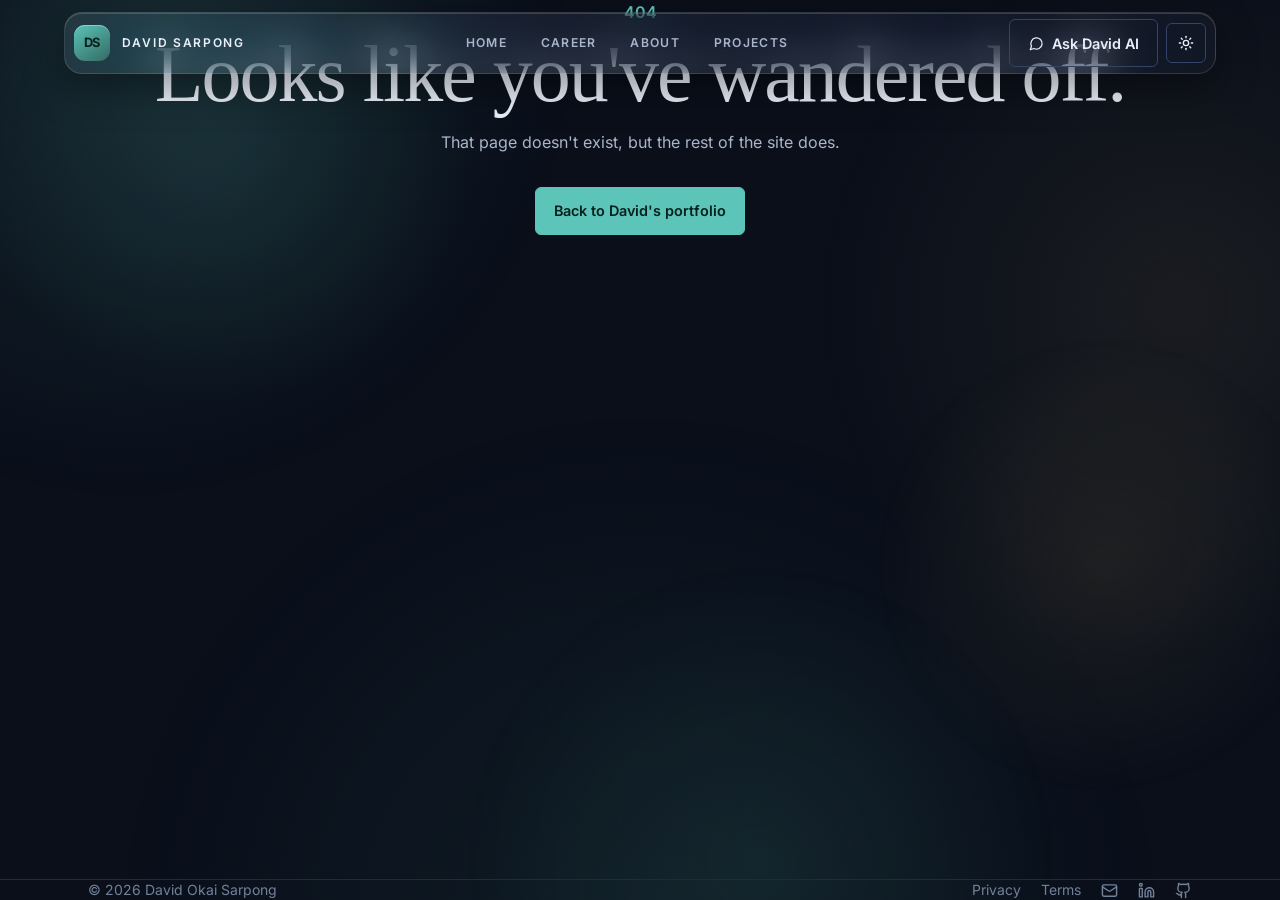
==== commit 641229ba: "Add files via upload" ====
--- a/index.html
+++ b/index.html
@@ -31,8 +31,8 @@
         ]
       }
     </script>
-    <script type="module" crossorigin src="/index-ppmKjEiX.js"></script>
-    <link rel="stylesheet" crossorigin href="/index-B6hQuIh7.css">
+    <script type="module" crossorigin src="/index-BEyUw8ua.js"></script>
+    <link rel="stylesheet" crossorigin href="/index-CNfdVFFm.css">
   </head>
   <body>
     <div id="root"></div>
--- a/index-CNfdVFFm.css
+++ b/index-CNfdVFFm.css
@@ -0,0 +1 @@
+@font-face{font-family:Inter Fallback;src:local("Arial"),local("Helvetica");size-adjust:107.06%;ascent-override:90.2%;descent-override:22.48%;line-gap-override:0%}@font-face{font-family:Inter Variable;font-style:normal;font-weight:100 900;font-display:swap;src:url(/inter-latin-wght-normal-Dx4kXJAl.woff2) format("woff2-variations");unicode-range:U+0000-00FF,U+0131,U+0152-0153,U+02BB-02BC,U+02C6,U+02DA,U+02DC,U+0304,U+0308,U+0329,U+2000-206F,U+20AC,U+2122,U+2191,U+2193,U+2212,U+2215,U+FEFF,U+FFFD}@font-face{font-family:Inter Variable;font-style:normal;font-weight:100 900;font-display:swap;src:url(/inter-latin-ext-wght-normal-DO1Apj_S.woff2) format("woff2-variations");unicode-range:U+0100-02BA,U+02BD-02C5,U+02C7-02CC,U+02CE-02D7,U+02DD-02FF,U+0304,U+0308,U+0329,U+1D00-1DBF,U+1E00-1E9F,U+1EF2-1EFF,U+2020,U+20A0-20AB,U+20AD-20C0,U+2113,U+2C60-2C7F,U+A720-A7FF}@font-face{font-family:"Instrument Serif";font-style:normal;font-weight:400;font-display:swap;src:url(/instrument-serif-latin-400-normal-DnYpCC2O.woff2) format("woff2")}@font-face{font-family:"Instrument Serif";font-style:italic;font-weight:400;font-display:swap;src:url(/instrument-serif-latin-400-italic-DKMiL14s.woff2) format("woff2")}*,:before,:after{--tw-border-spacing-x: 0;--tw-border-spacing-y: 0;--tw-translate-x: 0;--tw-translate-y: 0;--tw-rotate: 0;--tw-skew-x: 0;--tw-skew-y: 0;--tw-scale-x: 1;--tw-scale-y: 1;--tw-pan-x: ;--tw-pan-y: ;--tw-pinch-zoom: ;--tw-scroll-snap-strictness: proximity;--tw-gradient-from-position: ;--tw-gradient-via-position: ;--tw-gradient-to-position: ;--tw-ordinal: ;--tw-slashed-zero: ;--tw-numeric-figure: ;--tw-numeric-spacing: ;--tw-numeric-fraction: ;--tw-ring-inset: ;--tw-ring-offset-width: 0px;--tw-ring-offset-color: #fff;--tw-ring-color: rgb(59 130 246 / .5);--tw-ring-offset-shadow: 0 0 #0000;--tw-ring-shadow: 0 0 #0000;--tw-shadow: 0 0 #0000;--tw-shadow-colored: 0 0 #0000;--tw-blur: ;--tw-brightness: ;--tw-contrast: ;--tw-grayscale: ;--tw-hue-rotate: ;--tw-invert: ;--tw-saturate: ;--tw-sepia: ;--tw-drop-shadow: ;--tw-backdrop-blur: ;--tw-backdrop-brightness: ;--tw-backdrop-contrast: ;--tw-backdrop-grayscale: ;--tw-backdrop-hue-rotate: ;--tw-backdrop-invert: ;--tw-backdrop-opacity: ;--tw-backdrop-saturate: ;--tw-backdrop-sepia: ;--tw-contain-size: ;--tw-contain-layout: ;--tw-contain-paint: ;--tw-contain-style: }::backdrop{--tw-border-spacing-x: 0;--tw-border-spacing-y: 0;--tw-translate-x: 0;--tw-translate-y: 0;--tw-rotate: 0;--tw-skew-x: 0;--tw-skew-y: 0;--tw-scale-x: 1;--tw-scale-y: 1;--tw-pan-x: ;--tw-pan-y: ;--tw-pinch-zoom: ;--tw-scroll-snap-strictness: proximity;--tw-gradient-from-position: ;--tw-gradient-via-position: ;--tw-gradient-to-position: ;--tw-ordinal: ;--tw-slashed-zero: ;--tw-numeric-figure: ;--tw-numeric-spacing: ;--tw-numeric-fraction: ;--tw-ring-inset: ;--tw-ring-offset-width: 0px;--tw-ring-offset-color: #fff;--tw-ring-color: rgb(59 130 246 / .5);--tw-ring-offset-shadow: 0 0 #0000;--tw-ring-shadow: 0 0 #0000;--tw-shadow: 0 0 #0000;--tw-shadow-colored: 0 0 #0000;--tw-blur: ;--tw-brightness: ;--tw-contrast: ;--tw-grayscale: ;--tw-hue-rotate: ;--tw-invert: ;--tw-saturate: ;--tw-sepia: ;--tw-drop-shadow: ;--tw-backdrop-blur: ;--tw-backdrop-brightness: ;--tw-backdrop-contrast: ;--tw-backdrop-grayscale: ;--tw-backdrop-hue-rotate: ;--tw-backdrop-invert: ;--tw-backdrop-opacity: ;--tw-backdrop-saturate: ;--tw-backdrop-sepia: ;--tw-contain-size: ;--tw-contain-layout: ;--tw-contain-paint: ;--tw-contain-style: }*,:before,:after{box-sizing:border-box;border-width:0;border-style:solid;border-color:#e5e7eb}:before,:after{--tw-content: ""}html,:host{line-height:1.5;-webkit-text-size-adjust:100%;-moz-tab-size:4;-o-tab-size:4;tab-size:4;font-family:ui-sans-serif,system-ui,sans-serif,"Apple Color Emoji","Segoe UI Emoji",Segoe UI Symbol,"Noto Color Emoji";font-feature-settings:normal;font-variation-settings:normal;-webkit-tap-highlight-color:transparent}body{margin:0;line-height:inherit}hr{height:0;color:inherit;border-top-width:1px}abbr:where([title]){-webkit-text-decoration:underline dotted;text-decoration:underline dotted}h1,h2,h3,h4,h5,h6{font-size:inherit;font-weight:inherit}a{color:inherit;text-decoration:inherit}b,strong{font-weight:bolder}code,kbd,samp,pre{font-family:ui-monospace,SFMono-Regular,Menlo,Monaco,Consolas,Liberation Mono,Courier New,monospace;font-feature-settings:normal;font-variation-settings:normal;font-size:1em}small{font-size:80%}sub,sup{font-size:75%;line-height:0;position:relative;vertical-align:baseline}sub{bottom:-.25em}sup{top:-.5em}table{text-indent:0;border-color:inherit;border-collapse:collapse}button,input,optgroup,select,textarea{font-family:inherit;font-feature-settings:inherit;font-variation-settings:inherit;font-size:100%;font-weight:inherit;line-height:inherit;letter-spacing:inherit;color:inherit;margin:0;padding:0}button,select{text-transform:none}button,input:where([type=button]),input:where([type=reset]),input:where([type=submit]){-webkit-appearance:button;background-color:transparent;background-image:none}:-moz-focusring{outline:auto}:-moz-ui-invalid{box-shadow:none}progress{vertical-align:baseline}::-webkit-inner-spin-button,::-webkit-outer-spin-button{height:auto}[type=search]{-webkit-appearance:textfield;outline-offset:-2px}::-webkit-search-decoration{-webkit-appearance:none}::-webkit-file-upload-button{-webkit-appearance:button;font:inherit}summary{display:list-item}blockquote,dl,dd,h1,h2,h3,h4,h5,h6,hr,figure,p,pre{margin:0}fieldset{margin:0;padding:0}legend{padding:0}ol,ul,menu{list-style:none;margin:0;padding:0}dialog{padding:0}textarea{resize:vertical}input::-moz-placeholder,textarea::-moz-placeholder{opacity:1;color:#9ca3af}input::placeholder,textarea::placeholder{opacity:1;color:#9ca3af}button,[role=button]{cursor:pointer}:disabled{cursor:default}img,svg,video,canvas,audio,iframe,embed,object{display:block;vertical-align:middle}img,video{max-width:100%;height:auto}[hidden]:where(:not([hidden=until-found])){display:none}.visible{visibility:visible}.fixed{position:fixed}.absolute{position:absolute}.relative{position:relative}.inset-0{top:0;right:0;bottom:0;left:0}.bottom-0{bottom:0}.bottom-5{bottom:1.25rem}.right-0{right:0}.right-3{right:.75rem}.right-4{right:1rem}.right-5{right:1.25rem}.top-3{top:.75rem}.top-4{top:1rem}.z-40{z-index:40}.z-50{z-index:50}.z-\[80\]{z-index:80}.order-1{order:1}.order-2{order:2}.mx-auto{margin-left:auto;margin-right:auto}.my-6{margin-top:1.5rem;margin-bottom:1.5rem}.mb-10{margin-bottom:2.5rem}.mb-2{margin-bottom:.5rem}.mb-3{margin-bottom:.75rem}.mb-4{margin-bottom:1rem}.mb-6{margin-bottom:1.5rem}.ml-3{margin-left:.75rem}.mr-1{margin-right:.25rem}.mt-1{margin-top:.25rem}.mt-10{margin-top:2.5rem}.mt-12{margin-top:3rem}.mt-14{margin-top:3.5rem}.mt-16{margin-top:4rem}.mt-2{margin-top:.5rem}.mt-2\.5{margin-top:.625rem}.mt-20{margin-top:5rem}.mt-24{margin-top:6rem}.mt-3{margin-top:.75rem}.mt-4{margin-top:1rem}.mt-5{margin-top:1.25rem}.mt-6{margin-top:1.5rem}.mt-7{margin-top:1.75rem}.mt-8{margin-top:2rem}.mt-auto{margin-top:auto}.block{display:block}.inline-block{display:inline-block}.inline{display:inline}.flex{display:flex}.table{display:table}.grid{display:grid}.hidden{display:none}.\!h-8{height:2rem!important}.h-1\.5{height:.375rem}.h-4{height:1rem}.h-\[85vh\]{height:85vh}.h-full{height:100%}.\!w-8{width:2rem!important}.w-1\.5{width:.375rem}.w-full{width:100%}.w-px{width:1px}.min-w-0{min-width:0px}.min-w-\[520px\]{min-width:520px}.max-w-2xl{max-width:42rem}.max-w-3xl{max-width:48rem}.max-w-\[15rem\]{max-width:15rem}.max-w-\[88\%\]{max-width:88%}.max-w-lg{max-width:32rem}.max-w-md{max-width:28rem}.max-w-xl{max-width:36rem}.max-w-xs{max-width:20rem}.flex-1{flex:1 1 0%}.shrink-0{flex-shrink:0}.grow{flex-grow:1}.transform{transform:translate(var(--tw-translate-x),var(--tw-translate-y)) rotate(var(--tw-rotate)) skew(var(--tw-skew-x)) skewY(var(--tw-skew-y)) scaleX(var(--tw-scale-x)) scaleY(var(--tw-scale-y))}.resize{resize:both}.scroll-mt-16{scroll-margin-top:4rem}.scroll-mt-20{scroll-margin-top:5rem}.scroll-mt-28{scroll-margin-top:7rem}.grid-cols-1{grid-template-columns:repeat(1,minmax(0,1fr))}.grid-cols-\[9rem_1fr\]{grid-template-columns:9rem 1fr}.flex-col{flex-direction:column}.flex-wrap{flex-wrap:wrap}.items-start{align-items:flex-start}.items-end{align-items:flex-end}.items-center{align-items:center}.items-baseline{align-items:baseline}.justify-start{justify-content:flex-start}.justify-end{justify-content:flex-end}.justify-center{justify-content:center}.justify-between{justify-content:space-between}.gap-1{gap:.25rem}.gap-1\.5{gap:.375rem}.gap-10{gap:2.5rem}.gap-14{gap:3.5rem}.gap-2{gap:.5rem}.gap-3{gap:.75rem}.gap-4{gap:1rem}.gap-5{gap:1.25rem}.gap-6{gap:1.5rem}.gap-8{gap:2rem}.gap-x-12{-moz-column-gap:3rem;column-gap:3rem}.gap-x-5{-moz-column-gap:1.25rem;column-gap:1.25rem}.gap-y-1{row-gap:.25rem}.space-y-2>:not([hidden])~:not([hidden]){--tw-space-y-reverse: 0;margin-top:calc(.5rem * calc(1 - var(--tw-space-y-reverse)));margin-bottom:calc(.5rem * var(--tw-space-y-reverse))}.space-y-3>:not([hidden])~:not([hidden]){--tw-space-y-reverse: 0;margin-top:calc(.75rem * calc(1 - var(--tw-space-y-reverse)));margin-bottom:calc(.75rem * var(--tw-space-y-reverse))}.space-y-4>:not([hidden])~:not([hidden]){--tw-space-y-reverse: 0;margin-top:calc(1rem * calc(1 - var(--tw-space-y-reverse)));margin-bottom:calc(1rem * var(--tw-space-y-reverse))}.space-y-5>:not([hidden])~:not([hidden]){--tw-space-y-reverse: 0;margin-top:calc(1.25rem * calc(1 - var(--tw-space-y-reverse)));margin-bottom:calc(1.25rem * var(--tw-space-y-reverse))}.space-y-7>:not([hidden])~:not([hidden]){--tw-space-y-reverse: 0;margin-top:calc(1.75rem * calc(1 - var(--tw-space-y-reverse)));margin-bottom:calc(1.75rem * var(--tw-space-y-reverse))}.overflow-hidden{overflow:hidden}.overflow-x-auto{overflow-x:auto}.overflow-y-auto{overflow-y:auto}.whitespace-nowrap{white-space:nowrap}.whitespace-pre-line{white-space:pre-line}.break-all{word-break:break-all}.\!rounded-none{border-radius:0!important}.rounded-full{border-radius:9999px}.rounded-md{border-radius:.375rem}.\!border-0{border-width:0px!important}.border{border-width:1px}.bg-\[var\(--accent\)\]{background-color:var(--accent)}.bg-\[var\(--border-strong\)\]{background-color:var(--border-strong)}.bg-transparent{background-color:transparent}.p-3{padding:.75rem}.p-4{padding:1rem}.p-5{padding:1.25rem}.p-6{padding:1.5rem}.\!px-3{padding-left:.75rem!important;padding-right:.75rem!important}.px-3{padding-left:.75rem;padding-right:.75rem}.px-4{padding-left:1rem;padding-right:1rem}.py-2{padding-top:.5rem;padding-bottom:.5rem}.py-3{padding-top:.75rem;padding-bottom:.75rem}.py-4{padding-top:1rem;padding-bottom:1rem}.py-6{padding-top:1.5rem;padding-bottom:1.5rem}.py-8{padding-top:2rem;padding-bottom:2rem}.pb-10{padding-bottom:2.5rem}.pb-12{padding-bottom:3rem}.pb-16{padding-bottom:4rem}.pb-2{padding-bottom:.5rem}.pb-8{padding-bottom:2rem}.pr-12{padding-right:3rem}.pt-1{padding-top:.25rem}.pt-2{padding-top:.5rem}.pt-28{padding-top:7rem}.pt-32{padding-top:8rem}.pt-36{padding-top:9rem}.pt-4{padding-top:1rem}.pt-5{padding-top:1.25rem}.pt-6{padding-top:1.5rem}.pt-8{padding-top:2rem}.text-left{text-align:left}.text-center{text-align:center}.text-right{text-align:right}.text-2xl{font-size:1.5rem;line-height:2rem}.text-3xl{font-size:1.875rem;line-height:2.25rem}.text-4xl{font-size:2.25rem;line-height:2.5rem}.text-\[11px\]{font-size:11px}.text-lg{font-size:1.125rem;line-height:1.75rem}.text-sm{font-size:.875rem;line-height:1.25rem}.text-xl{font-size:1.25rem;line-height:1.75rem}.text-xs{font-size:.75rem;line-height:1rem}.font-medium{font-weight:500}.font-normal{font-weight:400}.font-semibold{font-weight:600}.uppercase{text-transform:uppercase}.leading-snug{line-height:1.375}.leading-tight{line-height:1.25}.tracking-\[0\.14em\]{letter-spacing:.14em}.opacity-90{opacity:.9}.outline-none{outline:2px solid transparent;outline-offset:2px}.blur{--tw-blur: blur(8px);filter:var(--tw-blur) var(--tw-brightness) var(--tw-contrast) var(--tw-grayscale) var(--tw-hue-rotate) var(--tw-invert) var(--tw-saturate) var(--tw-sepia) var(--tw-drop-shadow)}.filter{filter:var(--tw-blur) var(--tw-brightness) var(--tw-contrast) var(--tw-grayscale) var(--tw-hue-rotate) var(--tw-invert) var(--tw-saturate) var(--tw-sepia) var(--tw-drop-shadow)}.transition{transition-property:color,background-color,border-color,text-decoration-color,fill,stroke,opacity,box-shadow,transform,filter,backdrop-filter;transition-timing-function:cubic-bezier(.4,0,.2,1);transition-duration:.15s}.transition-colors{transition-property:color,background-color,border-color,text-decoration-color,fill,stroke;transition-timing-function:cubic-bezier(.4,0,.2,1);transition-duration:.15s}.transition-transform{transition-property:transform;transition-timing-function:cubic-bezier(.4,0,.2,1);transition-duration:.15s}.site-root{--bg: #0a0f1a;--bg-2: #0d1422;--surface: #111a2c;--border: #1e2b44;--border-strong: #324468;--text: #eaf0fa;--text-2: #a9b5ca;--text-3: #72809a;--accent: #5cc4b8;--on-accent: #06201d;--gold: #d6b36a;--grid: rgba(120, 160, 220, .06);--glass-bg: linear-gradient(145deg, rgba(255,255,255,.085), rgba(255,255,255,.025));--glass-border: rgba(255,255,255,.13);--glass-hi: rgba(255,255,255,.16);--glass-shadow: rgba(0,0,0,.38);--glass-hover: rgba(255,255,255,.12);background:var(--bg);color:var(--text);font-family:Inter Variable,Inter Fallback,system-ui,-apple-system,Segoe UI,sans-serif;min-height:100vh;display:flex;flex-direction:column;line-height:1.6;isolation:isolate;position:relative}.site-root[data-theme=light]{--bg: #f4f6fa;--bg-2: #eaeef4;--surface: #ffffff;--border: #d6dce7;--border-strong: #aab4c6;--text: #0c1424;--text-2: #46536b;--text-3: #5e6a7f;--accent: #0b6b66;--on-accent: #ffffff;--gold: #8a6a1f;--grid: rgba(20, 40, 80, .06);--glass-bg: linear-gradient(145deg, rgba(255,255,255,.78), rgba(255,255,255,.46));--glass-border: rgba(20,40,80,.12);--glass-hi: rgba(255,255,255,.9);--glass-shadow: rgba(30,50,90,.14);--glass-hover: rgba(255,255,255,.95)}.text-1{color:var(--text)}.text-2{color:var(--text-2)}.text-3{color:var(--text-3)}.text-accent{color:var(--accent)}.text-gold{color:var(--gold)}.bg-alt{background:var(--bg-2)}.container-x{width:100%;max-width:72rem;margin:0 auto;padding:0 1.5rem}.section{padding:5rem 0}@media (min-width: 768px){.section{padding:7rem 0}}h1,h2,h3{color:var(--text);letter-spacing:-.02em;line-height:1.12}.font-display{font-family:"Instrument Serif",Georgia,Times New Roman,serif;font-weight:400;letter-spacing:-.015em}.display{font-family:"Instrument Serif",Georgia,serif;font-weight:400;font-size:clamp(3.25rem,1.5rem + 8vw,7rem);line-height:.95;letter-spacing:-.03em}.page-title{font-family:"Instrument Serif",Georgia,serif;font-weight:400;font-size:clamp(2.75rem,1.5rem + 5vw,5rem);line-height:1;letter-spacing:-.025em}.section-title{font-family:"Instrument Serif",Georgia,serif;font-weight:400;font-size:clamp(2rem,1.2rem + 2.6vw,3.25rem);line-height:1.05}.kicker{font-size:.78rem;letter-spacing:.14em;text-transform:uppercase;color:var(--accent);font-weight:600}.lede{font-size:clamp(1.05rem,.95rem + .5vw,1.3rem);color:var(--text-2);line-height:1.65}.btn{display:inline-flex;align-items:center;gap:.5rem;padding:.7rem 1.15rem;border-radius:6px;font-size:.9rem;font-weight:600;border:1px solid var(--border-strong);background:transparent;color:var(--text);cursor:pointer;transition:border-color .15s,background .15s,transform .15s}.btn:hover{border-color:var(--text-2);transform:translateY(-2px);background:var(--glass-hover);box-shadow:0 8px 22px var(--glass-shadow)}.btn:active{transform:translateY(0) scale(.98)}.btn-solid{background:var(--accent);border-color:var(--accent);color:var(--on-accent)}.btn-solid:hover{border-color:var(--accent);background:var(--accent);filter:brightness(1.08);box-shadow:0 10px 28px color-mix(in srgb,var(--accent) 38%,transparent)}.btn:disabled{opacity:.5;cursor:not-allowed;transform:none}.icon-btn{display:inline-flex;align-items:center;justify-content:center;width:40px;height:40px;border-radius:6px;border:1px solid var(--border-strong);color:var(--text);background:transparent;cursor:pointer;transition:border-color .15s}.icon-btn:hover{border-color:var(--text-2);background:var(--glass-hover);transform:translateY(-1px)}.rule{border-top:1px solid var(--border)}.row{display:grid;gap:.25rem 2rem;padding:1.5rem 0;border-top:1px solid var(--border)}@media (min-width: 768px){.row{grid-template-columns:11rem 1fr}}.card{position:relative;background:var(--glass-bg);backdrop-filter:blur(14px) saturate(150%);-webkit-backdrop-filter:blur(14px) saturate(150%);border:1px solid var(--glass-border);border-radius:16px;box-shadow:inset 0 1px 0 var(--glass-hi),0 10px 28px var(--glass-shadow);transition:transform .35s cubic-bezier(.2,.7,.2,1),border-color .3s,box-shadow .35s}.card:before,.glass-nav:before{content:"";position:absolute;top:0;right:0;bottom:0;left:0;border-radius:inherit;pointer-events:none;opacity:0;transition:opacity .35s;background:radial-gradient(360px circle at var(--mx, 50%) var(--my, 0%),color-mix(in srgb,var(--accent) 17%,transparent),transparent 62%)}.card:hover{transform:translateY(-4px);border-color:color-mix(in srgb,var(--accent) 45%,var(--glass-border));box-shadow:inset 0 1px 0 var(--glass-hi),0 18px 44px var(--glass-shadow),0 0 0 1px color-mix(in srgb,var(--accent) 18%,transparent)}.card:hover:before,.glass-nav:hover:before{opacity:1}.glass{background:var(--glass-bg);backdrop-filter:blur(18px) saturate(160%);-webkit-backdrop-filter:blur(18px) saturate(160%);border:1px solid var(--glass-border);box-shadow:inset 0 1px 0 var(--glass-hi),0 12px 32px var(--glass-shadow)}.site-root:before{content:"";position:fixed;top:0;right:0;bottom:0;left:0;z-index:-1;pointer-events:none;background:radial-gradient(640px circle at 10% 6%,color-mix(in srgb,var(--accent) 11%,transparent),transparent 70%),radial-gradient(520px circle at 92% 34%,color-mix(in srgb,var(--gold) 8%,transparent),transparent 70%),radial-gradient(760px circle at 50% 104%,color-mix(in srgb,var(--accent) 7%,transparent),transparent 70%)}.tag{display:inline-block;padding:.2rem .55rem;font-size:.75rem;color:var(--text-2);border:1px solid var(--border-strong);border-radius:4px}.badge-status{display:inline-block;padding:.15rem .5rem;font-size:.66rem;letter-spacing:.1em;font-weight:700;border-radius:4px;color:var(--gold);border:1px solid var(--gold)}.link{color:var(--text);text-decoration:underline;text-decoration-color:var(--text-3);text-underline-offset:3px}.link:hover{text-decoration-color:var(--accent)}.gridpaper{background-image:linear-gradient(var(--grid) 1px,transparent 1px),linear-gradient(90deg,var(--grid) 1px,transparent 1px);background-size:48px 48px}.hero{position:relative;overflow:hidden;isolation:isolate}.hero-word{position:absolute;z-index:-1;left:38%;top:-6%;font-family:Georgia,Times New Roman,serif;font-style:italic;font-size:clamp(14rem,44vw,38rem);line-height:.8;color:transparent;-webkit-text-stroke:1px var(--border-strong);opacity:.55;-webkit-user-select:none;-moz-user-select:none;user-select:none;pointer-events:none;white-space:nowrap}.bell{width:100%;height:auto;display:block}.bell rect{fill:var(--accent);opacity:.18;transform-origin:bottom;transform-box:fill-box;scale:1 calc(1 + (var(--n, 1) - 1) * (1 - var(--conv, 0)));animation:barGrow .9s cubic-bezier(.2,.7,.2,1) both;animation-delay:calc(var(--i) * 22ms)}.bell path{fill:none;stroke:var(--accent);stroke-width:2;stroke-dasharray:1400;stroke-dashoffset:1400;animation:draw 1.8s ease .5s forwards}@keyframes barGrow{0%{transform:scaleY(0)}to{transform:scaleY(1)}}@keyframes draw{to{stroke-dashoffset:0}}.fade-in{animation:fadeIn .6s ease both}@keyframes fadeIn{0%{opacity:0;transform:translateY(10px)}to{opacity:1;transform:none}}.photo{position:relative;overflow:hidden;border-radius:10px;border:1px solid var(--border);background:var(--surface)}.photo img{width:100%;height:100%;-o-object-fit:cover;object-fit:cover;display:block}.photo-missing{display:flex;flex-direction:column;align-items:center;justify-content:center;gap:.4rem;height:100%;padding:1rem;text-align:center;color:var(--text-3);font-size:.75rem}.zoom img{transition:transform .6s cubic-bezier(.2,.7,.2,1)}.zoom:hover img,.zoom:focus-visible img{transform:scale(1.05)}.tabs{display:flex;gap:.25rem;border-bottom:1px solid var(--border);overflow-x:auto}.tab{padding:.75rem 1rem;font-size:.92rem;color:var(--text-2);border-bottom:2px solid transparent;margin-bottom:-1px;white-space:nowrap;cursor:pointer;background:none;transition:color .15s}.tab:hover{color:var(--text)}.tab[aria-selected=true]{color:var(--text);border-bottom-color:var(--accent)}.tab-panel{animation:fadeIn .35s ease both}.tl-stage{position:relative;padding:0 0 2.5rem 2rem}.tl-grid{position:relative}.tl-grid:before{content:"";position:absolute;left:6px;top:.5rem;bottom:0;width:2px;background:var(--border)}.tl-grid:after{content:"";position:absolute;left:6px;top:.5rem;width:2px;height:0;background:var(--accent);transition:height 1.6s ease}.tl-grid.is-drawn:after{height:calc(100% - .5rem)}.tl-node{position:absolute;left:0;top:.35rem;width:14px;height:14px;border-radius:50%;background:var(--bg);border:2px solid var(--border-strong);transition:border-color .2s,background .2s,box-shadow .2s;z-index:2}.tl-stage[data-active=true] .tl-node,.tl-stage:hover .tl-node{border-color:var(--accent);background:var(--accent);box-shadow:0 0 0 5px color-mix(in srgb,var(--accent) 22%,transparent)}.tl-year{font-family:"Instrument Serif",Georgia,serif;font-size:clamp(3rem,2rem + 5vw,6rem);line-height:.9;color:var(--gold)}.tl-card{position:relative;display:block;text-align:left;width:100%;background:var(--surface);border:1px solid var(--border);border-radius:10px;overflow:hidden;cursor:pointer;transition:border-color .25s,transform .25s}.tl-card:hover,.tl-stage[data-active=true] .tl-card{border-color:var(--accent);transform:translateY(-3px)}@media (min-width: 1024px){.tl-grid{display:grid;grid-template-columns:repeat(3,1fr);grid-template-rows:auto 3.5rem auto;-moz-column-gap:2rem;column-gap:2rem}.tl-grid:before{left:0;right:0;top:calc(50% + 0rem);bottom:auto;width:auto;height:2px}.tl-grid:after{left:0;top:50%;width:0;height:2px;transition:width 1.8s ease}.tl-grid.is-drawn:after{width:100%;height:2px}.tl-stage{display:contents}.tl-node{position:relative;left:auto;top:auto;grid-row:2;justify-self:center;align-self:center;width:18px;height:18px}.tl-year{padding-bottom:.25rem}.tl-top{grid-row:1;align-self:end}.tl-bottom{grid-row:3;align-self:start}.tl-node:before{content:"";position:absolute;left:50%;width:1px;height:1.5rem;background:var(--border-strong)}.tl-stage[data-side=top] .tl-node:before{bottom:100%}.tl-stage[data-side=bottom] .tl-node:before{top:100%}.tl-year.tl-top{align-self:end}.tl-year.tl-bottom{align-self:start;padding-top:.5rem}}.stage-pill{padding:.45rem .8rem;border:1px solid var(--border-strong);border-radius:6px;font-size:.85rem;color:var(--text-2);background:transparent;cursor:pointer;transition:all .15s}.stage-pill[aria-pressed=true]{border-color:var(--accent);color:var(--text);background:color-mix(in srgb,var(--accent) 12%,transparent)}.detail{animation:fadeIn .4s ease both}.g-main{position:relative;aspect-ratio:16 / 10;overflow:hidden;border-radius:10px;border:1px solid var(--border);background:var(--surface)}.g-main img{width:100%;height:100%;-o-object-fit:cover;object-fit:cover}.g-cap{position:absolute;left:0;right:0;bottom:0;padding:2.5rem 1rem .9rem;background:linear-gradient(to top,rgba(5,8,14,.85),transparent);color:#f2f6fc;font-size:.9rem}.g-nav{position:absolute;top:50%;transform:translateY(-50%);width:40px;height:40px;border-radius:6px;background:#05080e99;color:#fff;border:1px solid rgba(255,255,255,.25);display:inline-flex;align-items:center;justify-content:center;cursor:pointer}.g-nav:hover{background:#05080ed9}.thumb{position:relative;width:6.5rem;aspect-ratio:4 / 3;overflow:hidden;border-radius:6px;border:2px solid var(--border);cursor:pointer;padding:0;background:var(--surface)}.thumb[aria-current=true]{border-color:var(--accent)}.thumb img{width:100%;height:100%;-o-object-fit:cover;object-fit:cover;transition:transform .4s ease}.thumb:hover img{transform:scale(1.1)}.video-box{position:relative;aspect-ratio:16 / 9;border-radius:10px;overflow:hidden;border:1px solid var(--border);background:#05080e}.video-box video{width:100%;height:100%;-o-object-fit:cover;object-fit:cover}.video-play{position:absolute;top:0;right:0;bottom:0;left:0;display:flex;align-items:center;justify-content:center;background:#05080e59;border:0;cursor:pointer}.video-play span{width:64px;height:64px;border-radius:50%;background:var(--accent);color:var(--on-accent);display:inline-flex;align-items:center;justify-content:center}.pullquote{font-family:"Instrument Serif",Georgia,serif;font-size:clamp(1.9rem,1.2rem + 3vw,3.4rem);line-height:1.1;color:var(--text)}.pullquote em{color:var(--accent);font-style:italic}.story-line{position:relative;padding-left:1.5rem;border-left:1px solid var(--border-strong)}.story-line>div:before{content:"";position:absolute;left:-5px;width:9px;height:9px;border-radius:50%;background:var(--accent);margin-top:.45rem}.chat-panel{background:var(--surface);border:1px solid var(--border-strong);border-radius:12px;box-shadow:0 24px 60px #00000073}.bubble-user{background:var(--accent);color:var(--on-accent);border-radius:10px 10px 2px}.bubble-bot{background:var(--bg);border:1px solid var(--border);color:var(--text);border-radius:10px 10px 10px 2px}.dots span{display:inline-block;width:6px;height:6px;margin:0 2px;border-radius:50%;background:var(--text-3);animation:dot 1.2s infinite ease-in-out}.dots span:nth-child(2){animation-delay:.15s}.dots span:nth-child(3){animation-delay:.3s}@keyframes dot{0%,60%,to{opacity:.4}30%{opacity:1}}.chip{display:inline-block;padding:.35rem .65rem;font-size:.78rem;color:var(--text-2);border:1px solid var(--border-strong);border-radius:6px;background:transparent;cursor:pointer;text-align:left;transition:border-color .15s,color .15s}.chip:hover{color:var(--text);border-color:var(--accent)}@media (prefers-reduced-motion: reduce){.bell rect,.bell path,.fade-in,.tab-panel,.detail{animation:none!important}.bell path{stroke-dashoffset:0}.tl-grid:after{transition:none}.zoom img,.thumb img,.tl-card{transition:none}}a,button{text-decoration:none}:focus-visible{outline:2px solid var(--accent);outline-offset:3px}::-moz-selection{background:var(--accent);color:var(--on-accent)}::selection{background:var(--accent);color:var(--on-accent)}.grid>*{min-width:0}.nav-wrap{position:fixed;top:.75rem;left:0;right:0;z-index:50;padding:0 .75rem;pointer-events:none}.glass-nav{pointer-events:auto;position:relative;overflow:hidden;max-width:72rem;margin:0 auto;border-radius:18px;display:flex;align-items:center;justify-content:space-between;gap:.5rem;padding:.4rem .55rem;background:var(--glass-bg);backdrop-filter:blur(22px) saturate(170%);-webkit-backdrop-filter:blur(22px) saturate(170%);border:1px solid var(--glass-border);box-shadow:inset 0 1px 0 var(--glass-hi),0 14px 40px var(--glass-shadow);transition:box-shadow .35s,border-color .35s}.glass-nav.is-scrolled{box-shadow:inset 0 1px 0 var(--glass-hi),0 18px 50px var(--glass-shadow)}.nav-links{position:relative;display:flex;gap:.1rem}.nav-indicator{position:absolute;top:0;bottom:0;left:0;border-radius:12px;pointer-events:none;opacity:0;background:linear-gradient(180deg,#ffffff26,#ffffff0d);border:1px solid var(--glass-border);box-shadow:inset 0 1px 0 var(--glass-hi),0 6px 18px color-mix(in srgb,var(--accent) 20%,transparent);transition:transform .42s cubic-bezier(.3,.9,.25,1),width .42s cubic-bezier(.3,.9,.25,1),opacity .25s}.site-root[data-theme=light] .nav-indicator{background:linear-gradient(180deg,#fffffff2,#fff9)}.nav-item{position:relative;z-index:1;padding:.55rem 1rem;font-size:.76rem;letter-spacing:.11em;text-transform:uppercase;font-weight:600;color:var(--text-2);border-radius:12px;transition:color .2s,transform .25s;white-space:nowrap}.nav-item:hover,.nav-item:focus-visible{color:var(--text);transform:translateY(-1px)}.nav-item[aria-current=page]{color:var(--text)}.nav-item[aria-current=page]:after{content:"";position:absolute;left:50%;bottom:3px;width:4px;height:4px;margin-left:-2px;border-radius:50%;background:var(--accent);box-shadow:0 0 8px var(--accent)}.nav-logo{display:inline-flex;align-items:center;justify-content:center;width:36px;height:36px;border-radius:11px;background:linear-gradient(145deg,var(--accent),color-mix(in srgb,var(--accent) 55%,#000));color:var(--on-accent);font-weight:700;font-size:.8rem;letter-spacing:-.02em;box-shadow:inset 0 1px #ffffff59;transition:transform .3s}.nav-logo:hover{transform:rotate(-6deg) scale(1.06)}@media (max-width: 767px){.nav-item{padding:.5rem .6rem;font-size:.66rem;letter-spacing:.06em}}.ms-scroll{overflow-x:auto;padding:.5rem 0 1.5rem;scroll-snap-type:x proximity;scrollbar-width:thin;scrollbar-color:var(--border-strong) transparent}.ms-track{display:flex;width:-moz-max-content;width:max-content;padding:0 .25rem}.ms-item{width:var(--col, 22rem);flex:none;display:grid;grid-template-rows:auto auto 1fr;scroll-snap-align:start;position:relative}.ms-label{padding:0 .75rem;text-align:center;font-size:.68rem;letter-spacing:.15em;text-transform:uppercase;color:var(--text-3);margin-bottom:.5rem}.ms-rail{position:relative;height:30px}.ms-rail:before,.ms-rail:after{content:"";position:absolute;top:50%;height:2px;left:0;right:0;margin-top:-1px}.ms-rail:before{background:var(--border-strong)}.ms-rail:after{background:linear-gradient(90deg,var(--accent),color-mix(in srgb,var(--accent) 60%,var(--gold)));transform:scaleX(0);transform-origin:left;transition:transform .9s cubic-bezier(.3,.8,.2,1);transition-delay:calc(var(--i, 0) * .07s)}.ms-item:first-child .ms-rail:before,.ms-item:first-child .ms-rail:after{left:50%}.ms-item:last-child .ms-rail:before,.ms-item:last-child .ms-rail:after{right:50%}.ms-item.is-in .ms-rail:after{transform:scaleX(1)}.ms-node{position:absolute;left:50%;top:50%;width:18px;height:18px;margin:-9px 0 0 -9px;border-radius:50%;background:var(--bg);border:2px solid var(--border-strong);z-index:2;transition:border-color .4s,background .4s,box-shadow .4s,transform .3s;transition-delay:calc(var(--i, 0) * .07s)}.ms-item.is-in .ms-node{border-color:var(--accent);background:var(--accent);box-shadow:0 0 0 5px color-mix(in srgb,var(--accent) 22%,transparent)}.ms-item:hover .ms-node{transform:scale(1.25)}.ms-card{margin:.9rem .75rem 0;opacity:0;transform:translateY(18px);transition:opacity .65s ease,transform .65s cubic-bezier(.2,.7,.2,1);transition-delay:calc(var(--i, 0) * .07s)}.ms-item.is-in .ms-card{opacity:1;transform:none}.ms-year{font-family:"Instrument Serif",Georgia,serif;font-size:clamp(2.6rem,2rem + 2vw,3.6rem);line-height:1;color:var(--gold)}.ms-photo{position:relative;display:block;width:100%;padding:0;border:1px solid var(--glass-border);border-radius:12px;overflow:hidden;cursor:zoom-in;background:var(--surface);clip-path:inset(0 100% 0 0);transition:clip-path 1s cubic-bezier(.2,.7,.2,1);transition-delay:calc(var(--i, 0) * .07s + .15s)}.ms-item.is-in .ms-photo{clip-path:inset(0 0 0 0)}.ms-photo img{width:100%;height:100%;display:block;-o-object-fit:cover;object-fit:cover;transform:scale(1.06);transition:transform 1.2s cubic-bezier(.2,.7,.2,1)}.ms-item.is-in .ms-photo img{transform:scale(1)}.ms-photo:hover img,.ms-photo:focus-visible img{transform:scale(1.05);transition-duration:.6s}.ms-photo .hint{position:absolute;right:.6rem;bottom:.6rem;padding:.2rem .5rem;font-size:.7rem;border-radius:6px;background:#05080e99;color:#fff;-webkit-backdrop-filter:blur(6px);backdrop-filter:blur(6px);opacity:0;transition:opacity .25s}.ms-photo:hover .hint,.ms-photo:focus-visible .hint{opacity:1}.doc-panel{display:flex;align-items:center;justify-content:center;width:100%;padding:0;border:1px solid var(--glass-border);border-radius:10px;overflow:hidden;cursor:zoom-in;background:color-mix(in srgb,var(--bg) 60%,var(--surface));height:13.5rem;transition:border-color .25s}.doc-panel img{max-width:100%;max-height:100%;-o-object-fit:contain;object-fit:contain;transition:transform .6s cubic-bezier(.2,.7,.2,1)}.doc-panel:hover{border-color:var(--accent)}.doc-panel:hover img{transform:scale(1.04)}@media (max-width: 767px){.ms-scroll{overflow:visible;padding:0}.ms-track{flex-direction:column;width:100%;padding:0}.ms-item{width:100%;grid-template-columns:1.9rem 1fr;grid-template-rows:auto 1fr}.ms-rail{grid-column:1;grid-row:1 / span 2;height:auto}.ms-label{grid-column:2;grid-row:1;text-align:left;padding:.15rem 0 0}.ms-card{grid-column:2;grid-row:2;margin:.35rem 0 1.75rem}.ms-node{top:12px}.ms-rail:before,.ms-rail:after{top:0;bottom:0;left:50%;right:auto;width:2px;height:auto;margin:0 0 0 -1px}.ms-rail:after{transform:scaleY(0);transform-origin:top}.ms-item.is-in .ms-rail:after{transform:scaleY(1)}.ms-item:first-child .ms-rail:before,.ms-item:first-child .ms-rail:after{left:50%;top:12px;right:auto}.ms-item:last-child .ms-rail:before,.ms-item:last-child .ms-rail:after{right:auto;bottom:auto;height:12px}}.lightbox{position:fixed;top:0;right:0;bottom:0;left:0;z-index:90;display:flex;flex-direction:column;align-items:center;justify-content:center;padding:3.5rem 1rem 1.5rem;background:#04070cd1;backdrop-filter:blur(10px);-webkit-backdrop-filter:blur(10px);animation:fadeIn .25s ease both}.lightbox img{max-width:min(100%,72rem);max-height:78vh;-o-object-fit:contain;object-fit:contain;border-radius:10px;box-shadow:0 30px 80px #0009}.lb-btn{position:absolute;display:inline-flex;align-items:center;justify-content:center;width:44px;height:44px;border-radius:12px;color:#fff;background:#ffffff1a;border:1px solid rgba(255,255,255,.22);-webkit-backdrop-filter:blur(10px);backdrop-filter:blur(10px);cursor:pointer;transition:background .2s,transform .2s}.lb-btn:hover{background:#fff3;transform:scale(1.05)}.lb-cap{margin-top:.9rem;text-align:center;color:#e8edf6;font-size:.9rem;max-width:44rem}@media (prefers-reduced-motion: reduce){.ms-rail:after,.ms-node,.ms-card,.ms-photo,.ms-photo img,.nav-indicator,.card,.lightbox{transition:none!important;animation:none!important}.ms-card{opacity:1;transform:none}.ms-photo{clip-path:none}.ms-rail:after{transform:none}.ms-photo img{transform:none}}.ambient{position:fixed;top:0;right:0;bottom:0;left:0;z-index:-1;pointer-events:none;overflow:hidden}.orb{position:absolute;border-radius:50%;will-change:transform}.orb-a{width:46rem;height:46rem;left:-12rem;top:-14rem;background:radial-gradient(closest-side,color-mix(in srgb,var(--accent) 12%,transparent),transparent 72%)}.orb-b{width:40rem;height:40rem;right:-10rem;top:22%;background:radial-gradient(closest-side,color-mix(in srgb,var(--gold) 9%,transparent),transparent 72%)}.orb-c{width:52rem;height:52rem;left:28%;bottom:-26rem;background:radial-gradient(closest-side,color-mix(in srgb,var(--accent) 8%,transparent),transparent 72%)}.will-reveal{opacity:0;translate:0 16px;transition:opacity .75s cubic-bezier(.2,.7,.2,1) var(--d, 0ms),translate .75s cubic-bezier(.2,.7,.2,1) var(--d, 0ms),scale .9s cubic-bezier(.2,.7,.2,1) var(--d, 0ms)}.will-reveal[data-reveal=photo]{translate:0 24px;scale:.985}.will-reveal.is-revealed{opacity:1;translate:0 0;scale:1}@media (max-width: 767px){.will-reveal{translate:0 10px}.will-reveal[data-reveal=photo]{translate:0 12px;scale:.99}}.px{transform:translate3d(0,var(--py, 0px),0)}.fx-parallax .px,.fx-parallax .px-img{will-change:transform}.px-img{position:absolute;left:0;right:0;top:-8%;bottom:-8%;transform:translate3d(0,var(--py, 0px),0)}.px-img img{width:100%;height:100%;-o-object-fit:cover;object-fit:cover;display:block}@media (prefers-reduced-motion: reduce){.will-reveal{opacity:1!important;translate:none!important;scale:1!important;transition:none!important}.px,.px-img,.orb{transform:none!important}.bell rect{scale:1!important}}@media print{.will-reveal{opacity:1!important;translate:none!important;scale:1!important}}.group:hover .group-hover\:-translate-y-1{--tw-translate-y: -.25rem;transform:translate(var(--tw-translate-x),var(--tw-translate-y)) rotate(var(--tw-rotate)) skew(var(--tw-skew-x)) skewY(var(--tw-skew-y)) scaleX(var(--tw-scale-x)) scaleY(var(--tw-scale-y))}.group:hover .group-hover\:translate-x-1{--tw-translate-x: .25rem;transform:translate(var(--tw-translate-x),var(--tw-translate-y)) rotate(var(--tw-rotate)) skew(var(--tw-skew-x)) skewY(var(--tw-skew-y)) scaleX(var(--tw-scale-x)) scaleY(var(--tw-scale-y))}@media (min-width: 640px){.sm\:bottom-6{bottom:1.5rem}.sm\:right-6{right:1.5rem}.sm\:block{display:block}.sm\:h-\[34rem\]{height:34rem}.sm\:w-\[26rem\]{width:26rem}.sm\:max-w-sm{max-width:24rem}.sm\:grid-cols-2{grid-template-columns:repeat(2,minmax(0,1fr))}.sm\:flex-row{flex-direction:row}.sm\:p-8{padding:2rem}.sm\:p-9{padding:2.25rem}.sm\:pt-32{padding-top:8rem}.sm\:pt-36{padding-top:9rem}.sm\:text-3xl{font-size:1.875rem;line-height:2.25rem}}@media (min-width: 768px){.md\:sticky{position:sticky}.md\:top-24{top:6rem}.md\:order-1{order:1}.md\:order-2{order:2}.md\:col-span-2{grid-column:span 2 / span 2}.md\:col-span-4{grid-column:span 4 / span 4}.md\:col-span-5{grid-column:span 5 / span 5}.md\:col-span-7{grid-column:span 7 / span 7}.md\:col-span-8{grid-column:span 8 / span 8}.md\:block{display:block}.md\:hidden{display:none}.md\:w-1\/2{width:50%}.md\:max-w-none{max-width:none}.md\:shrink-0{flex-shrink:0}.md\:grid-cols-12{grid-template-columns:repeat(12,minmax(0,1fr))}.md\:grid-cols-2{grid-template-columns:repeat(2,minmax(0,1fr))}.md\:grid-cols-3{grid-template-columns:repeat(3,minmax(0,1fr))}.md\:flex-row{flex-direction:row}.md\:gap-12{gap:3rem}.md\:gap-14{gap:3.5rem}.md\:pt-36{padding-top:9rem}}@media (min-width: 1024px){.lg\:inline{display:inline}.lg\:grid-cols-2{grid-template-columns:repeat(2,minmax(0,1fr))}.lg\:grid-cols-4{grid-template-columns:repeat(4,minmax(0,1fr))}.lg\:gap-16{gap:4rem}}
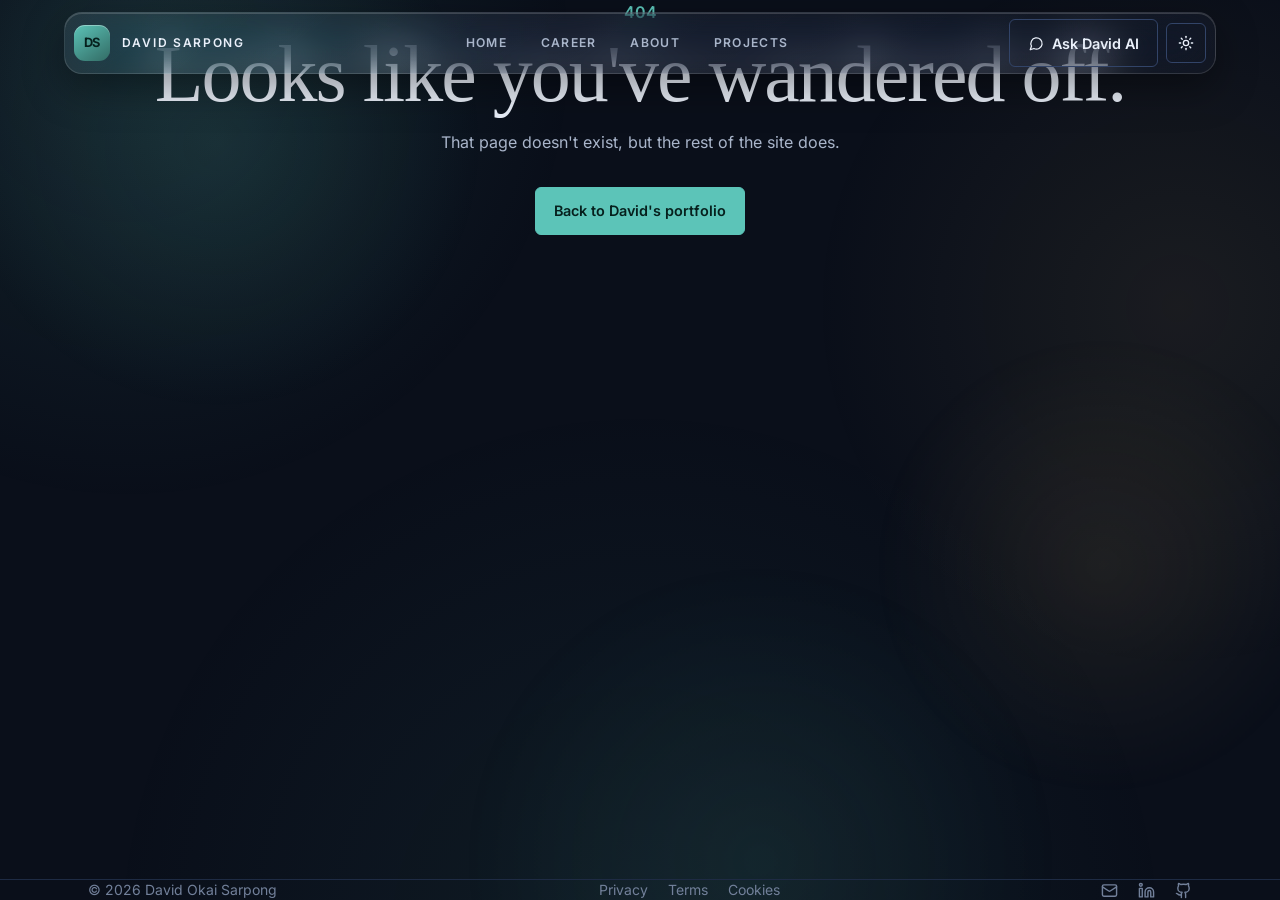
==== commit e3e642c5: "Add files via upload" ====
--- a/index.html
+++ b/index.html
@@ -31,8 +31,8 @@
         ]
       }
     </script>
-    <script type="module" crossorigin src="/index-BEyUw8ua.js"></script>
-    <link rel="stylesheet" crossorigin href="/index-CNfdVFFm.css">
+    <script type="module" crossorigin src="/index-BF250QSb.js"></script>
+    <link rel="stylesheet" crossorigin href="/index-DmF_eAMf.css">
   </head>
   <body>
     <div id="root"></div>
--- a/index-DmF_eAMf.css
+++ b/index-DmF_eAMf.css
@@ -0,0 +1 @@
+@font-face{font-family:Inter Fallback;src:local("Arial"),local("Helvetica");size-adjust:107.06%;ascent-override:90.2%;descent-override:22.48%;line-gap-override:0%}@font-face{font-family:Inter Variable;font-style:normal;font-weight:100 900;font-display:swap;src:url(/inter-latin-wght-normal-Dx4kXJAl.woff2) format("woff2-variations");unicode-range:U+0000-00FF,U+0131,U+0152-0153,U+02BB-02BC,U+02C6,U+02DA,U+02DC,U+0304,U+0308,U+0329,U+2000-206F,U+20AC,U+2122,U+2191,U+2193,U+2212,U+2215,U+FEFF,U+FFFD}@font-face{font-family:Inter Variable;font-style:normal;font-weight:100 900;font-display:swap;src:url(/inter-latin-ext-wght-normal-DO1Apj_S.woff2) format("woff2-variations");unicode-range:U+0100-02BA,U+02BD-02C5,U+02C7-02CC,U+02CE-02D7,U+02DD-02FF,U+0304,U+0308,U+0329,U+1D00-1DBF,U+1E00-1E9F,U+1EF2-1EFF,U+2020,U+20A0-20AB,U+20AD-20C0,U+2113,U+2C60-2C7F,U+A720-A7FF}@font-face{font-family:"Instrument Serif";font-style:normal;font-weight:400;font-display:swap;src:url(/instrument-serif-latin-400-normal-DnYpCC2O.woff2) format("woff2")}@font-face{font-family:"Instrument Serif";font-style:italic;font-weight:400;font-display:swap;src:url(/instrument-serif-latin-400-italic-DKMiL14s.woff2) format("woff2")}*,:before,:after{--tw-border-spacing-x: 0;--tw-border-spacing-y: 0;--tw-translate-x: 0;--tw-translate-y: 0;--tw-rotate: 0;--tw-skew-x: 0;--tw-skew-y: 0;--tw-scale-x: 1;--tw-scale-y: 1;--tw-pan-x: ;--tw-pan-y: ;--tw-pinch-zoom: ;--tw-scroll-snap-strictness: proximity;--tw-gradient-from-position: ;--tw-gradient-via-position: ;--tw-gradient-to-position: ;--tw-ordinal: ;--tw-slashed-zero: ;--tw-numeric-figure: ;--tw-numeric-spacing: ;--tw-numeric-fraction: ;--tw-ring-inset: ;--tw-ring-offset-width: 0px;--tw-ring-offset-color: #fff;--tw-ring-color: rgb(59 130 246 / .5);--tw-ring-offset-shadow: 0 0 #0000;--tw-ring-shadow: 0 0 #0000;--tw-shadow: 0 0 #0000;--tw-shadow-colored: 0 0 #0000;--tw-blur: ;--tw-brightness: ;--tw-contrast: ;--tw-grayscale: ;--tw-hue-rotate: ;--tw-invert: ;--tw-saturate: ;--tw-sepia: ;--tw-drop-shadow: ;--tw-backdrop-blur: ;--tw-backdrop-brightness: ;--tw-backdrop-contrast: ;--tw-backdrop-grayscale: ;--tw-backdrop-hue-rotate: ;--tw-backdrop-invert: ;--tw-backdrop-opacity: ;--tw-backdrop-saturate: ;--tw-backdrop-sepia: ;--tw-contain-size: ;--tw-contain-layout: ;--tw-contain-paint: ;--tw-contain-style: }::backdrop{--tw-border-spacing-x: 0;--tw-border-spacing-y: 0;--tw-translate-x: 0;--tw-translate-y: 0;--tw-rotate: 0;--tw-skew-x: 0;--tw-skew-y: 0;--tw-scale-x: 1;--tw-scale-y: 1;--tw-pan-x: ;--tw-pan-y: ;--tw-pinch-zoom: ;--tw-scroll-snap-strictness: proximity;--tw-gradient-from-position: ;--tw-gradient-via-position: ;--tw-gradient-to-position: ;--tw-ordinal: ;--tw-slashed-zero: ;--tw-numeric-figure: ;--tw-numeric-spacing: ;--tw-numeric-fraction: ;--tw-ring-inset: ;--tw-ring-offset-width: 0px;--tw-ring-offset-color: #fff;--tw-ring-color: rgb(59 130 246 / .5);--tw-ring-offset-shadow: 0 0 #0000;--tw-ring-shadow: 0 0 #0000;--tw-shadow: 0 0 #0000;--tw-shadow-colored: 0 0 #0000;--tw-blur: ;--tw-brightness: ;--tw-contrast: ;--tw-grayscale: ;--tw-hue-rotate: ;--tw-invert: ;--tw-saturate: ;--tw-sepia: ;--tw-drop-shadow: ;--tw-backdrop-blur: ;--tw-backdrop-brightness: ;--tw-backdrop-contrast: ;--tw-backdrop-grayscale: ;--tw-backdrop-hue-rotate: ;--tw-backdrop-invert: ;--tw-backdrop-opacity: ;--tw-backdrop-saturate: ;--tw-backdrop-sepia: ;--tw-contain-size: ;--tw-contain-layout: ;--tw-contain-paint: ;--tw-contain-style: }*,:before,:after{box-sizing:border-box;border-width:0;border-style:solid;border-color:#e5e7eb}:before,:after{--tw-content: ""}html,:host{line-height:1.5;-webkit-text-size-adjust:100%;-moz-tab-size:4;-o-tab-size:4;tab-size:4;font-family:ui-sans-serif,system-ui,sans-serif,"Apple Color Emoji","Segoe UI Emoji",Segoe UI Symbol,"Noto Color Emoji";font-feature-settings:normal;font-variation-settings:normal;-webkit-tap-highlight-color:transparent}body{margin:0;line-height:inherit}hr{height:0;color:inherit;border-top-width:1px}abbr:where([title]){-webkit-text-decoration:underline dotted;text-decoration:underline dotted}h1,h2,h3,h4,h5,h6{font-size:inherit;font-weight:inherit}a{color:inherit;text-decoration:inherit}b,strong{font-weight:bolder}code,kbd,samp,pre{font-family:ui-monospace,SFMono-Regular,Menlo,Monaco,Consolas,Liberation Mono,Courier New,monospace;font-feature-settings:normal;font-variation-settings:normal;font-size:1em}small{font-size:80%}sub,sup{font-size:75%;line-height:0;position:relative;vertical-align:baseline}sub{bottom:-.25em}sup{top:-.5em}table{text-indent:0;border-color:inherit;border-collapse:collapse}button,input,optgroup,select,textarea{font-family:inherit;font-feature-settings:inherit;font-variation-settings:inherit;font-size:100%;font-weight:inherit;line-height:inherit;letter-spacing:inherit;color:inherit;margin:0;padding:0}button,select{text-transform:none}button,input:where([type=button]),input:where([type=reset]),input:where([type=submit]){-webkit-appearance:button;background-color:transparent;background-image:none}:-moz-focusring{outline:auto}:-moz-ui-invalid{box-shadow:none}progress{vertical-align:baseline}::-webkit-inner-spin-button,::-webkit-outer-spin-button{height:auto}[type=search]{-webkit-appearance:textfield;outline-offset:-2px}::-webkit-search-decoration{-webkit-appearance:none}::-webkit-file-upload-button{-webkit-appearance:button;font:inherit}summary{display:list-item}blockquote,dl,dd,h1,h2,h3,h4,h5,h6,hr,figure,p,pre{margin:0}fieldset{margin:0;padding:0}legend{padding:0}ol,ul,menu{list-style:none;margin:0;padding:0}dialog{padding:0}textarea{resize:vertical}input::-moz-placeholder,textarea::-moz-placeholder{opacity:1;color:#9ca3af}input::placeholder,textarea::placeholder{opacity:1;color:#9ca3af}button,[role=button]{cursor:pointer}:disabled{cursor:default}img,svg,video,canvas,audio,iframe,embed,object{display:block;vertical-align:middle}img,video{max-width:100%;height:auto}[hidden]:where(:not([hidden=until-found])){display:none}.\!visible{visibility:visible!important}.visible{visibility:visible}.fixed{position:fixed}.absolute{position:absolute}.relative{position:relative}.inset-0{top:0;right:0;bottom:0;left:0}.bottom-0{bottom:0}.bottom-5{bottom:1.25rem}.right-0{right:0}.right-3{right:.75rem}.right-4{right:1rem}.right-5{right:1.25rem}.top-3{top:.75rem}.top-4{top:1rem}.z-40{z-index:40}.z-50{z-index:50}.z-\[80\]{z-index:80}.order-1{order:1}.order-2{order:2}.mx-auto{margin-left:auto;margin-right:auto}.my-6{margin-top:1.5rem;margin-bottom:1.5rem}.mb-2{margin-bottom:.5rem}.mb-3{margin-bottom:.75rem}.mb-6{margin-bottom:1.5rem}.ml-1{margin-left:.25rem}.ml-3{margin-left:.75rem}.mr-1{margin-right:.25rem}.mt-1{margin-top:.25rem}.mt-10{margin-top:2.5rem}.mt-12{margin-top:3rem}.mt-14{margin-top:3.5rem}.mt-16{margin-top:4rem}.mt-2{margin-top:.5rem}.mt-2\.5{margin-top:.625rem}.mt-20{margin-top:5rem}.mt-24{margin-top:6rem}.mt-3{margin-top:.75rem}.mt-4{margin-top:1rem}.mt-5{margin-top:1.25rem}.mt-6{margin-top:1.5rem}.mt-7{margin-top:1.75rem}.mt-8{margin-top:2rem}.mt-auto{margin-top:auto}.block{display:block}.inline-block{display:inline-block}.inline{display:inline}.flex{display:flex}.table{display:table}.grid{display:grid}.hidden{display:none}.\!h-8{height:2rem!important}.h-1\.5{height:.375rem}.h-4{height:1rem}.h-\[85vh\]{height:85vh}.h-full{height:100%}.\!w-8{width:2rem!important}.w-1\.5{width:.375rem}.w-full{width:100%}.w-px{width:1px}.min-w-0{min-width:0px}.max-w-2xl{max-width:42rem}.max-w-3xl{max-width:48rem}.max-w-\[15rem\]{max-width:15rem}.max-w-\[20rem\]{max-width:20rem}.max-w-\[88\%\]{max-width:88%}.max-w-lg{max-width:32rem}.max-w-md{max-width:28rem}.max-w-xl{max-width:36rem}.max-w-xs{max-width:20rem}.flex-1{flex:1 1 0%}.shrink-0{flex-shrink:0}.grow{flex-grow:1}.transform{transform:translate(var(--tw-translate-x),var(--tw-translate-y)) rotate(var(--tw-rotate)) skew(var(--tw-skew-x)) skewY(var(--tw-skew-y)) scaleX(var(--tw-scale-x)) scaleY(var(--tw-scale-y))}.resize{resize:both}.scroll-mt-16{scroll-margin-top:4rem}.scroll-mt-20{scroll-margin-top:5rem}.scroll-mt-28{scroll-margin-top:7rem}.grid-cols-1{grid-template-columns:repeat(1,minmax(0,1fr))}.grid-cols-2{grid-template-columns:repeat(2,minmax(0,1fr))}.grid-cols-\[9rem_1fr\]{grid-template-columns:9rem 1fr}.flex-col{flex-direction:column}.flex-wrap{flex-wrap:wrap}.items-start{align-items:flex-start}.items-end{align-items:flex-end}.items-center{align-items:center}.items-baseline{align-items:baseline}.justify-start{justify-content:flex-start}.justify-end{justify-content:flex-end}.justify-center{justify-content:center}.justify-between{justify-content:space-between}.gap-1{gap:.25rem}.gap-1\.5{gap:.375rem}.gap-10{gap:2.5rem}.gap-14{gap:3.5rem}.gap-2{gap:.5rem}.gap-3{gap:.75rem}.gap-4{gap:1rem}.gap-5{gap:1.25rem}.gap-6{gap:1.5rem}.gap-8{gap:2rem}.gap-x-12{-moz-column-gap:3rem;column-gap:3rem}.gap-x-5{-moz-column-gap:1.25rem;column-gap:1.25rem}.gap-y-1{row-gap:.25rem}.gap-y-2{row-gap:.5rem}.space-y-1>:not([hidden])~:not([hidden]){--tw-space-y-reverse: 0;margin-top:calc(.25rem * calc(1 - var(--tw-space-y-reverse)));margin-bottom:calc(.25rem * var(--tw-space-y-reverse))}.space-y-2>:not([hidden])~:not([hidden]){--tw-space-y-reverse: 0;margin-top:calc(.5rem * calc(1 - var(--tw-space-y-reverse)));margin-bottom:calc(.5rem * var(--tw-space-y-reverse))}.space-y-3>:not([hidden])~:not([hidden]){--tw-space-y-reverse: 0;margin-top:calc(.75rem * calc(1 - var(--tw-space-y-reverse)));margin-bottom:calc(.75rem * var(--tw-space-y-reverse))}.space-y-4>:not([hidden])~:not([hidden]){--tw-space-y-reverse: 0;margin-top:calc(1rem * calc(1 - var(--tw-space-y-reverse)));margin-bottom:calc(1rem * var(--tw-space-y-reverse))}.space-y-5>:not([hidden])~:not([hidden]){--tw-space-y-reverse: 0;margin-top:calc(1.25rem * calc(1 - var(--tw-space-y-reverse)));margin-bottom:calc(1.25rem * var(--tw-space-y-reverse))}.space-y-7>:not([hidden])~:not([hidden]){--tw-space-y-reverse: 0;margin-top:calc(1.75rem * calc(1 - var(--tw-space-y-reverse)));margin-bottom:calc(1.75rem * var(--tw-space-y-reverse))}.overflow-hidden{overflow:hidden}.overflow-x-auto{overflow-x:auto}.overflow-y-auto{overflow-y:auto}.whitespace-nowrap{white-space:nowrap}.whitespace-pre-line{white-space:pre-line}.break-all{word-break:break-all}.\!rounded-none{border-radius:0!important}.rounded-full{border-radius:9999px}.rounded-md{border-radius:.375rem}.\!border-0{border-width:0px!important}.border{border-width:1px}.bg-\[var\(--accent\)\]{background-color:var(--accent)}.bg-\[var\(--border-strong\)\]{background-color:var(--border-strong)}.bg-transparent{background-color:transparent}.bg-white{--tw-bg-opacity: 1;background-color:rgb(255 255 255 / var(--tw-bg-opacity, 1))}.p-3{padding:.75rem}.p-4{padding:1rem}.p-5{padding:1.25rem}.p-6{padding:1.5rem}.\!px-3{padding-left:.75rem!important;padding-right:.75rem!important}.px-3{padding-left:.75rem;padding-right:.75rem}.px-4{padding-left:1rem;padding-right:1rem}.py-2{padding-top:.5rem;padding-bottom:.5rem}.py-3{padding-top:.75rem;padding-bottom:.75rem}.py-4{padding-top:1rem;padding-bottom:1rem}.py-6{padding-top:1.5rem;padding-bottom:1.5rem}.py-8{padding-top:2rem;padding-bottom:2rem}.pb-10{padding-bottom:2.5rem}.pb-12{padding-bottom:3rem}.pb-16{padding-bottom:4rem}.pb-2{padding-bottom:.5rem}.pb-8{padding-bottom:2rem}.pr-12{padding-right:3rem}.pr-4{padding-right:1rem}.pt-1{padding-top:.25rem}.pt-2{padding-top:.5rem}.pt-28{padding-top:7rem}.pt-36{padding-top:9rem}.pt-4{padding-top:1rem}.pt-5{padding-top:1.25rem}.pt-6{padding-top:1.5rem}.pt-8{padding-top:2rem}.text-left{text-align:left}.text-center{text-align:center}.text-right{text-align:right}.align-top{vertical-align:top}.text-2xl{font-size:1.5rem;line-height:2rem}.text-3xl{font-size:1.875rem;line-height:2.25rem}.text-\[11px\]{font-size:11px}.text-lg{font-size:1.125rem;line-height:1.75rem}.text-sm{font-size:.875rem;line-height:1.25rem}.text-xl{font-size:1.25rem;line-height:1.75rem}.text-xs{font-size:.75rem;line-height:1rem}.font-medium{font-weight:500}.font-normal{font-weight:400}.font-semibold{font-weight:600}.uppercase{text-transform:uppercase}.not-italic{font-style:normal}.leading-relaxed{line-height:1.625}.leading-snug{line-height:1.375}.leading-tight{line-height:1.25}.tracking-\[0\.14em\]{letter-spacing:.14em}.opacity-90{opacity:.9}.outline-none{outline:2px solid transparent;outline-offset:2px}.blur{--tw-blur: blur(8px);filter:var(--tw-blur) var(--tw-brightness) var(--tw-contrast) var(--tw-grayscale) var(--tw-hue-rotate) var(--tw-invert) var(--tw-saturate) var(--tw-sepia) var(--tw-drop-shadow)}.invert{--tw-invert: invert(100%);filter:var(--tw-blur) var(--tw-brightness) var(--tw-contrast) var(--tw-grayscale) var(--tw-hue-rotate) var(--tw-invert) var(--tw-saturate) var(--tw-sepia) var(--tw-drop-shadow)}.filter{filter:var(--tw-blur) var(--tw-brightness) var(--tw-contrast) var(--tw-grayscale) var(--tw-hue-rotate) var(--tw-invert) var(--tw-saturate) var(--tw-sepia) var(--tw-drop-shadow)}.transition{transition-property:color,background-color,border-color,text-decoration-color,fill,stroke,opacity,box-shadow,transform,filter,backdrop-filter;transition-timing-function:cubic-bezier(.4,0,.2,1);transition-duration:.15s}.transition-colors{transition-property:color,background-color,border-color,text-decoration-color,fill,stroke;transition-timing-function:cubic-bezier(.4,0,.2,1);transition-duration:.15s}.transition-transform{transition-property:transform;transition-timing-function:cubic-bezier(.4,0,.2,1);transition-duration:.15s}.site-root{--bg: #0a0f1a;--bg-2: #0d1422;--surface: #111a2c;--border: #1e2b44;--border-strong: #324468;--text: #eaf0fa;--text-2: #a9b5ca;--text-3: #72809a;--accent: #5cc4b8;--on-accent: #06201d;--gold: #d6b36a;--grid: rgba(120, 160, 220, .06);--glass-bg: linear-gradient(145deg, rgba(255,255,255,.085), rgba(255,255,255,.025));--glass-border: rgba(255,255,255,.13);--glass-hi: rgba(255,255,255,.16);--glass-shadow: rgba(0,0,0,.38);--glass-hover: rgba(255,255,255,.12);background:var(--bg);color:var(--text);font-family:Inter Variable,Inter Fallback,system-ui,-apple-system,Segoe UI,sans-serif;min-height:100vh;display:flex;flex-direction:column;line-height:1.6;isolation:isolate;position:relative}.site-root[data-theme=light]{--bg: #f4f6fa;--bg-2: #eaeef4;--surface: #ffffff;--border: #d6dce7;--border-strong: #aab4c6;--text: #0c1424;--text-2: #46536b;--text-3: #5e6a7f;--accent: #0b6b66;--on-accent: #ffffff;--gold: #8a6a1f;--grid: rgba(20, 40, 80, .06);--glass-bg: linear-gradient(145deg, rgba(255,255,255,.78), rgba(255,255,255,.46));--glass-border: rgba(20,40,80,.12);--glass-hi: rgba(255,255,255,.9);--glass-shadow: rgba(30,50,90,.14);--glass-hover: rgba(255,255,255,.95)}.text-1{color:var(--text)}.text-2{color:var(--text-2)}.text-3{color:var(--text-3)}.text-accent{color:var(--accent)}.text-gold{color:var(--gold)}.bg-alt{background:var(--bg-2)}.container-x{width:100%;max-width:72rem;margin:0 auto;padding:0 1.5rem}.section{padding:5rem 0}@media (min-width: 768px){.section{padding:7rem 0}}h1,h2,h3{color:var(--text);letter-spacing:-.02em;line-height:1.12}.font-display{font-family:"Instrument Serif",Georgia,Times New Roman,serif;font-weight:400;letter-spacing:-.015em}.display{font-family:"Instrument Serif",Georgia,serif;font-weight:400;font-size:clamp(3.25rem,1.5rem + 8vw,7rem);line-height:.95;letter-spacing:-.03em}.page-title{font-family:"Instrument Serif",Georgia,serif;font-weight:400;font-size:clamp(2.75rem,1.5rem + 5vw,5rem);line-height:1;letter-spacing:-.025em}.section-title{font-family:"Instrument Serif",Georgia,serif;font-weight:400;font-size:clamp(2rem,1.2rem + 2.6vw,3.25rem);line-height:1.05}.lede{font-size:clamp(1.05rem,.95rem + .5vw,1.3rem);color:var(--text-2);line-height:1.65}.btn{display:inline-flex;align-items:center;gap:.5rem;padding:.7rem 1.15rem;border-radius:6px;font-size:.9rem;font-weight:600;border:1px solid var(--border-strong);background:transparent;color:var(--text);cursor:pointer;transition:border-color .15s,background .15s,transform .15s}.btn:hover{border-color:var(--text-2);transform:translateY(-2px);background:var(--glass-hover);box-shadow:0 8px 22px var(--glass-shadow)}.btn:active{transform:translateY(0) scale(.98)}.btn-solid{background:var(--accent);border-color:var(--accent);color:var(--on-accent)}.btn-solid:hover{border-color:var(--accent);background:var(--accent);filter:brightness(1.08);box-shadow:0 10px 28px color-mix(in srgb,var(--accent) 38%,transparent)}.btn:disabled{opacity:.5;cursor:not-allowed;transform:none}.icon-btn{display:inline-flex;align-items:center;justify-content:center;width:40px;height:40px;border-radius:6px;border:1px solid var(--border-strong);color:var(--text);background:transparent;cursor:pointer;transition:border-color .15s}.icon-btn:hover{border-color:var(--text-2);background:var(--glass-hover);transform:translateY(-1px)}.rule{border-top:1px solid var(--border)}.row{display:grid;gap:.25rem 2rem;padding:1.5rem 0;border-top:1px solid var(--border)}@media (min-width: 768px){.row{grid-template-columns:11rem 1fr}}.card{position:relative;background:var(--glass-bg);backdrop-filter:blur(14px) saturate(150%);-webkit-backdrop-filter:blur(14px) saturate(150%);border:1px solid var(--glass-border);border-radius:16px;box-shadow:inset 0 1px 0 var(--glass-hi),0 10px 28px var(--glass-shadow);transition:transform .35s cubic-bezier(.2,.7,.2,1),border-color .3s,box-shadow .35s}.card:before,.glass-nav:before{content:"";position:absolute;top:0;right:0;bottom:0;left:0;border-radius:inherit;pointer-events:none;opacity:0;transition:opacity .35s;background:radial-gradient(360px circle at var(--mx, 50%) var(--my, 0%),color-mix(in srgb,var(--accent) 17%,transparent),transparent 62%)}.card:hover{transform:translateY(-4px);border-color:color-mix(in srgb,var(--accent) 45%,var(--glass-border));box-shadow:inset 0 1px 0 var(--glass-hi),0 18px 44px var(--glass-shadow),0 0 0 1px color-mix(in srgb,var(--accent) 18%,transparent)}.card:hover:before,.glass-nav:hover:before{opacity:1}.glass{background:var(--glass-bg);backdrop-filter:blur(18px) saturate(160%);-webkit-backdrop-filter:blur(18px) saturate(160%);border:1px solid var(--glass-border);box-shadow:inset 0 1px 0 var(--glass-hi),0 12px 32px var(--glass-shadow)}.site-root:before{content:"";position:fixed;top:0;right:0;bottom:0;left:0;z-index:-1;pointer-events:none;background:radial-gradient(640px circle at 10% 6%,color-mix(in srgb,var(--accent) 11%,transparent),transparent 70%),radial-gradient(520px circle at 92% 34%,color-mix(in srgb,var(--gold) 8%,transparent),transparent 70%),radial-gradient(760px circle at 50% 104%,color-mix(in srgb,var(--accent) 7%,transparent),transparent 70%)}.tag{display:inline-block;padding:.2rem .55rem;font-size:.75rem;color:var(--text-2);border:1px solid var(--border-strong);border-radius:4px}.badge-status{display:inline-block;padding:.15rem .5rem;font-size:.66rem;letter-spacing:.1em;font-weight:700;border-radius:4px;color:var(--gold);border:1px solid var(--gold)}.link{color:var(--text);text-decoration:underline;text-decoration-color:var(--text-3);text-underline-offset:3px}.link:hover{text-decoration-color:var(--accent)}.gridpaper{background-image:linear-gradient(var(--grid) 1px,transparent 1px),linear-gradient(90deg,var(--grid) 1px,transparent 1px);background-size:48px 48px}.hero{position:relative;overflow:hidden;isolation:isolate}.hero-word{position:absolute;z-index:-1;left:38%;top:-6%;font-family:Georgia,Times New Roman,serif;font-style:italic;font-size:clamp(14rem,44vw,38rem);line-height:.8;color:transparent;-webkit-text-stroke:1px var(--border-strong);opacity:.55;-webkit-user-select:none;-moz-user-select:none;user-select:none;pointer-events:none;white-space:nowrap}.bell{width:100%;height:auto;display:block}.bell rect{fill:var(--accent);opacity:.18;transform-origin:bottom;transform-box:fill-box;scale:1 calc(1 + (var(--n, 1) - 1) * (1 - var(--conv, 0)));animation:barGrow .9s cubic-bezier(.2,.7,.2,1) both;animation-delay:calc(var(--i) * 22ms)}.bell path{fill:none;stroke:var(--accent);stroke-width:2;stroke-dasharray:1400;stroke-dashoffset:1400;animation:draw 1.8s ease .5s forwards}@keyframes barGrow{0%{transform:scaleY(0)}to{transform:scaleY(1)}}@keyframes draw{to{stroke-dashoffset:0}}.fade-in{animation:fadeIn .6s ease both}@keyframes fadeIn{0%{opacity:0;transform:translateY(10px)}to{opacity:1;transform:none}}.photo{position:relative;overflow:hidden;border-radius:10px;border:1px solid var(--border);background:var(--surface)}.photo img{width:100%;height:100%;-o-object-fit:cover;object-fit:cover;display:block}.photo-missing{display:flex;flex-direction:column;align-items:center;justify-content:center;gap:.4rem;height:100%;padding:1rem;text-align:center;color:var(--text-3);font-size:.75rem}.zoom img{transition:transform .6s cubic-bezier(.2,.7,.2,1)}.zoom:hover img,.zoom:focus-visible img{transform:scale(1.05)}.tabs{display:flex;gap:.25rem;border-bottom:1px solid var(--border);overflow-x:auto}.tab{padding:.75rem 1rem;font-size:.92rem;color:var(--text-2);border-bottom:2px solid transparent;margin-bottom:-1px;white-space:nowrap;cursor:pointer;background:none;transition:color .15s}.tab:hover{color:var(--text)}.tab[aria-selected=true]{color:var(--text);border-bottom-color:var(--accent)}.tab-panel{animation:fadeIn .35s ease both}.video-box{position:relative;aspect-ratio:16 / 9;border-radius:10px;overflow:hidden;border:1px solid var(--border);background:#05080e}.video-box video{width:100%;height:100%;-o-object-fit:cover;object-fit:cover}.video-play{position:absolute;top:0;right:0;bottom:0;left:0;display:flex;align-items:center;justify-content:center;background:#05080e59;border:0;cursor:pointer}.video-play span{width:64px;height:64px;border-radius:50%;background:var(--accent);color:var(--on-accent);display:inline-flex;align-items:center;justify-content:center}.pullquote{font-family:"Instrument Serif",Georgia,serif;font-size:clamp(1.9rem,1.2rem + 3vw,3.4rem);line-height:1.1;color:var(--text)}.pullquote em{color:var(--accent);font-style:italic}.chat-panel{background:var(--surface);border:1px solid var(--border-strong);border-radius:12px;box-shadow:0 24px 60px #00000073}.bubble-user{background:var(--accent);color:var(--on-accent);border-radius:10px 10px 2px}.bubble-bot{background:var(--bg);border:1px solid var(--border);color:var(--text);border-radius:10px 10px 10px 2px}.dots span{display:inline-block;width:6px;height:6px;margin:0 2px;border-radius:50%;background:var(--text-3);animation:dot 1.2s infinite ease-in-out}.dots span:nth-child(2){animation-delay:.15s}.dots span:nth-child(3){animation-delay:.3s}@keyframes dot{0%,60%,to{opacity:.4}30%{opacity:1}}.chip{display:inline-block;padding:.35rem .65rem;font-size:.78rem;color:var(--text-2);border:1px solid var(--border-strong);border-radius:6px;background:transparent;cursor:pointer;text-align:left;transition:border-color .15s,color .15s}.chip:hover{color:var(--text);border-color:var(--accent)}@media (prefers-reduced-motion: reduce){.bell rect,.bell path,.fade-in,.tab-panel,.detail{animation:none!important}.bell path{stroke-dashoffset:0}.tl-grid:after{transition:none}.zoom img,.thumb img,.tl-card{transition:none}}a,button{text-decoration:none}:focus-visible{outline:2px solid var(--accent);outline-offset:3px}::-moz-selection{background:var(--accent);color:var(--on-accent)}::selection{background:var(--accent);color:var(--on-accent)}.grid>*{min-width:0}.nav-wrap{position:fixed;top:.75rem;left:0;right:0;z-index:50;padding:0 .75rem;pointer-events:none}.glass-nav{pointer-events:auto;position:relative;overflow:hidden;max-width:72rem;margin:0 auto;border-radius:18px;display:flex;align-items:center;justify-content:space-between;gap:.5rem;padding:.4rem .55rem;background:var(--glass-bg);backdrop-filter:blur(22px) saturate(170%);-webkit-backdrop-filter:blur(22px) saturate(170%);border:1px solid var(--glass-border);box-shadow:inset 0 1px 0 var(--glass-hi),0 14px 40px var(--glass-shadow);transition:box-shadow .35s,border-color .35s}.glass-nav.is-scrolled{box-shadow:inset 0 1px 0 var(--glass-hi),0 18px 50px var(--glass-shadow)}.nav-links{position:relative;display:flex;gap:.1rem}.nav-indicator{position:absolute;top:0;bottom:0;left:0;border-radius:12px;pointer-events:none;opacity:0;background:linear-gradient(180deg,#ffffff26,#ffffff0d);border:1px solid var(--glass-border);box-shadow:inset 0 1px 0 var(--glass-hi),0 6px 18px color-mix(in srgb,var(--accent) 20%,transparent);transition:transform .42s cubic-bezier(.3,.9,.25,1),width .42s cubic-bezier(.3,.9,.25,1),opacity .25s}.site-root[data-theme=light] .nav-indicator{background:linear-gradient(180deg,#fffffff2,#fff9)}.nav-item{position:relative;z-index:1;padding:.55rem 1rem;font-size:.76rem;letter-spacing:.11em;text-transform:uppercase;font-weight:600;color:var(--text-2);border-radius:12px;transition:color .2s,transform .25s;white-space:nowrap}.nav-item:hover,.nav-item:focus-visible{color:var(--text);transform:translateY(-1px)}.nav-item[aria-current=page]{color:var(--text)}.nav-item[aria-current=page]:after{content:"";position:absolute;left:50%;bottom:3px;width:4px;height:4px;margin-left:-2px;border-radius:50%;background:var(--accent);box-shadow:0 0 8px var(--accent)}.nav-logo{display:inline-flex;align-items:center;justify-content:center;width:36px;height:36px;border-radius:11px;background:linear-gradient(145deg,var(--accent),color-mix(in srgb,var(--accent) 55%,#000));color:var(--on-accent);font-weight:700;font-size:.8rem;letter-spacing:-.02em;box-shadow:inset 0 1px #ffffff59;transition:transform .3s}.nav-logo:hover{transform:rotate(-6deg) scale(1.06)}@media (max-width: 767px){.nav-item{padding:.5rem .6rem;font-size:.66rem;letter-spacing:.06em}}.ms-scroll{overflow-x:auto;padding:.5rem 0 1.5rem;scroll-snap-type:x proximity;scrollbar-width:thin;scrollbar-color:var(--border-strong) transparent}.ms-track{display:flex;width:-moz-max-content;width:max-content;padding:0 .25rem}.ms-item{width:var(--col, 22rem);flex:none;display:grid;grid-template-rows:auto auto 1fr;scroll-snap-align:start;position:relative}.ms-label{padding:0 .75rem;text-align:center;font-size:.68rem;letter-spacing:.15em;text-transform:uppercase;color:var(--text-3);margin-bottom:.5rem}.ms-rail{position:relative;height:30px}.ms-rail:before,.ms-rail:after{content:"";position:absolute;top:50%;height:2px;left:0;right:0;margin-top:-1px}.ms-rail:before{background:var(--border-strong)}.ms-rail:after{background:linear-gradient(90deg,var(--accent),color-mix(in srgb,var(--accent) 60%,var(--gold)));transform:scaleX(0);transform-origin:left;transition:transform .9s cubic-bezier(.3,.8,.2,1);transition-delay:calc(var(--i, 0) * .07s)}.ms-item:first-child .ms-rail:before,.ms-item:first-child .ms-rail:after{left:50%}.ms-item:last-child .ms-rail:before,.ms-item:last-child .ms-rail:after{right:50%}.ms-item.is-in .ms-rail:after{transform:scaleX(1)}.ms-node{position:absolute;left:50%;top:50%;width:18px;height:18px;margin:-9px 0 0 -9px;border-radius:50%;background:var(--bg);border:2px solid var(--border-strong);z-index:2;transition:border-color .4s,background .4s,box-shadow .4s,transform .3s;transition-delay:calc(var(--i, 0) * .07s)}.ms-item.is-in .ms-node{border-color:var(--accent);background:var(--accent);box-shadow:0 0 0 5px color-mix(in srgb,var(--accent) 22%,transparent)}.ms-item:hover .ms-node{transform:scale(1.25)}.ms-card{margin:.9rem .75rem 0;opacity:0;transform:translateY(18px);transition:opacity .65s ease,transform .65s cubic-bezier(.2,.7,.2,1);transition-delay:calc(var(--i, 0) * .07s)}.ms-item.is-in .ms-card{opacity:1;transform:none}.ms-year{font-family:"Instrument Serif",Georgia,serif;font-size:clamp(2.6rem,2rem + 2vw,3.6rem);line-height:1;color:var(--gold)}.ms-photo{position:relative;display:block;width:100%;padding:0;border:1px solid var(--glass-border);border-radius:12px;overflow:hidden;cursor:zoom-in;background:var(--surface);clip-path:inset(0 100% 0 0);transition:clip-path 1s cubic-bezier(.2,.7,.2,1);transition-delay:calc(var(--i, 0) * .07s + .15s)}.ms-item.is-in .ms-photo,.at-item.is-in .ms-photo{clip-path:inset(0 0 0 0)}.ms-photo img{width:100%;height:100%;display:block;-o-object-fit:cover;object-fit:cover;transform:scale(1.06);transition:transform 1.2s cubic-bezier(.2,.7,.2,1)}.ms-item.is-in .ms-photo img,.at-item.is-in .ms-photo img{transform:scale(1)}.ms-photo:hover img,.ms-photo:focus-visible img{transform:scale(1.05);transition-duration:.6s}.ms-photo .hint{position:absolute;right:.6rem;bottom:.6rem;padding:.2rem .5rem;font-size:.7rem;border-radius:6px;background:#05080e99;color:#fff;-webkit-backdrop-filter:blur(6px);backdrop-filter:blur(6px);opacity:0;transition:opacity .25s}.ms-photo:hover .hint,.ms-photo:focus-visible .hint{opacity:1}.doc-panel{display:flex;align-items:center;justify-content:center;width:100%;padding:0;border:1px solid var(--glass-border);border-radius:10px;overflow:hidden;cursor:zoom-in;background:color-mix(in srgb,var(--bg) 60%,var(--surface));height:13.5rem;transition:border-color .25s}.doc-panel img{max-width:100%;max-height:100%;-o-object-fit:contain;object-fit:contain;transition:transform .6s cubic-bezier(.2,.7,.2,1)}.doc-panel:hover{border-color:var(--accent)}.doc-panel:hover img{transform:scale(1.04)}@media (max-width: 767px){.ms-scroll{overflow:visible;padding:0}.ms-track{flex-direction:column;width:100%;padding:0}.ms-item{width:100%;grid-template-columns:1.9rem 1fr;grid-template-rows:auto 1fr}.ms-rail{grid-column:1;grid-row:1 / span 2;height:auto}.ms-label{grid-column:2;grid-row:1;text-align:left;padding:.15rem 0 0}.ms-card{grid-column:2;grid-row:2;margin:.35rem 0 1.75rem}.ms-node{top:12px}.ms-rail:before,.ms-rail:after{top:0;bottom:0;left:50%;right:auto;width:2px;height:auto;margin:0 0 0 -1px}.ms-rail:after{transform:scaleY(0);transform-origin:top}.ms-item.is-in .ms-rail:after{transform:scaleY(1)}.ms-item:first-child .ms-rail:before,.ms-item:first-child .ms-rail:after{left:50%;top:12px;right:auto}.ms-item:last-child .ms-rail:before,.ms-item:last-child .ms-rail:after{right:auto;bottom:auto;height:12px}}.lightbox{position:fixed;top:0;right:0;bottom:0;left:0;z-index:90;display:flex;flex-direction:column;align-items:center;justify-content:center;padding:3.5rem 1rem 1.5rem;background:#04070cd1;backdrop-filter:blur(10px);-webkit-backdrop-filter:blur(10px);animation:fadeIn .25s ease both}.lightbox img{max-width:min(100%,72rem);max-height:78vh;-o-object-fit:contain;object-fit:contain;border-radius:10px;box-shadow:0 30px 80px #0009}.lb-btn{position:absolute;display:inline-flex;align-items:center;justify-content:center;width:44px;height:44px;border-radius:12px;color:#fff;background:#ffffff1a;border:1px solid rgba(255,255,255,.22);-webkit-backdrop-filter:blur(10px);backdrop-filter:blur(10px);cursor:pointer;transition:background .2s,transform .2s}.lb-btn:hover{background:#fff3;transform:scale(1.05)}.lb-cap{margin-top:.9rem;text-align:center;color:#e8edf6;font-size:.9rem;max-width:44rem}@media (prefers-reduced-motion: reduce){.ms-rail:after,.ms-node,.ms-card,.ms-photo,.ms-photo img,.nav-indicator,.card,.lightbox{transition:none!important;animation:none!important}.ms-card{opacity:1;transform:none}.ms-photo{clip-path:none}.ms-rail:after{transform:none}.ms-photo img{transform:none}}.ambient{position:fixed;top:0;right:0;bottom:0;left:0;z-index:-1;pointer-events:none;overflow:hidden}.orb{position:absolute;border-radius:50%;will-change:transform}.orb-a{width:46rem;height:46rem;left:-12rem;top:-14rem;background:radial-gradient(closest-side,color-mix(in srgb,var(--accent) 12%,transparent),transparent 72%)}.orb-b{width:40rem;height:40rem;right:-10rem;top:22%;background:radial-gradient(closest-side,color-mix(in srgb,var(--gold) 9%,transparent),transparent 72%)}.orb-c{width:52rem;height:52rem;left:28%;bottom:-26rem;background:radial-gradient(closest-side,color-mix(in srgb,var(--accent) 8%,transparent),transparent 72%)}.will-reveal{opacity:0;translate:0 16px;transition:opacity .75s cubic-bezier(.2,.7,.2,1) var(--d, 0ms),translate .75s cubic-bezier(.2,.7,.2,1) var(--d, 0ms),scale .9s cubic-bezier(.2,.7,.2,1) var(--d, 0ms)}.will-reveal[data-reveal=photo]{translate:0 24px;scale:.985}.will-reveal.is-revealed{opacity:1;translate:0 0;scale:1}@media (max-width: 767px){.will-reveal{translate:0 10px}.will-reveal[data-reveal=photo]{translate:0 12px;scale:.99}}.px{transform:translate3d(0,var(--py, 0px),0)}.fx-parallax .px,.fx-parallax .px-img{will-change:transform}.px-img{position:absolute;left:0;right:0;top:-8%;bottom:-8%;transform:translate3d(0,var(--py, 0px),0)}.px-img img{width:100%;height:100%;-o-object-fit:cover;object-fit:cover;display:block}@media (prefers-reduced-motion: reduce){.will-reveal{opacity:1!important;translate:none!important;scale:1!important;transition:none!important}.px,.px-img,.orb{transform:none!important}.bell rect{scale:1!important}}@media print{.will-reveal{opacity:1!important;translate:none!important;scale:1!important}}.skip-link{position:fixed;left:1rem;top:-4rem;z-index:100;padding:.6rem 1rem;border-radius:8px;background:var(--accent);color:var(--on-accent);font-weight:600;transition:top .2s}.skip-link:focus{top:.75rem}.consent{position:fixed;z-index:70;left:.75rem;right:.75rem;bottom:.75rem;max-width:27rem;padding:1.1rem 1.2rem;border-radius:16px;background:var(--bg-2);animation:fadeIn .4s ease both}@media (min-width: 768px){.consent{left:1.25rem;right:auto;bottom:1.25rem}}.at-scroll{overflow-x:auto;padding:.5rem 0 2rem;scrollbar-width:thin;scrollbar-color:var(--border-strong) transparent}.at-track{--step: 18rem;--cardw: 25rem;display:grid;grid-auto-flow:column;grid-auto-columns:var(--step);grid-template-rows:auto 3.5rem auto;width:-moz-max-content;width:max-content;padding:0 calc((var(--cardw) - var(--step)) / 2 + .75rem)}.at-item{display:contents}.at-card{width:var(--cardw);justify-self:center;opacity:0;transition:opacity .7s ease,transform .7s cubic-bezier(.2,.7,.2,1);transition-delay:.1s}.at-item.is-top .at-card{grid-row:1;align-self:end;margin-bottom:.25rem;transform:translateY(-18px)}.at-item.is-bottom .at-card{grid-row:3;align-self:start;margin-top:.25rem;transform:translateY(18px)}.at-item.is-in .at-card{opacity:1;transform:none}.at-year{justify-self:center;text-align:center}.at-item.is-top .at-year{grid-row:3;align-self:start;padding-top:.5rem}.at-item.is-bottom .at-year{grid-row:1;align-self:end;padding-bottom:.5rem}.at-seg{grid-row:2;align-self:center;position:relative;height:2px;background:var(--border-strong)}.at-seg:after{content:"";position:absolute;top:0;right:0;bottom:0;left:0;background:linear-gradient(90deg,var(--accent),color-mix(in srgb,var(--accent) 60%,var(--gold)));transform:scaleX(0);transform-origin:left;transition:transform 1s cubic-bezier(.3,.8,.2,1)}.at-item.is-in .at-seg:after{transform:scaleX(1)}.at-item.is-first .at-seg{margin-left:50%}.at-item.is-last .at-seg{margin-right:50%}.at-node{grid-row:2;justify-self:center;align-self:center;position:relative;z-index:2;width:18px;height:18px;border-radius:50%;background:var(--bg);border:2px solid var(--border-strong);transition:border-color .4s,background .4s,box-shadow .4s,transform .3s;transition-delay:.25s}.at-node:before{content:"";position:absolute;left:50%;width:1px;height:0;margin-left:-.5px;background:var(--accent);transition:height .6s ease .35s}.at-item.is-top .at-node:before{bottom:100%}.at-item.is-bottom .at-node:before{top:100%}.at-item.is-in .at-node:before{height:1.2rem}.at-item.is-in .at-node{border-color:var(--accent);background:var(--accent);box-shadow:0 0 0 5px color-mix(in srgb,var(--accent) 22%,transparent)}.at-item:hover .at-node{transform:scale(1.25)}@media (max-width: 767px){.at-scroll{overflow:visible;padding:0}.at-track{display:block;width:100%;padding:0}.at-item{display:grid;grid-template-columns:1.9rem 1fr;grid-template-rows:auto 1fr}.at-item>*{grid-column:auto!important}.at-seg{grid-column:1!important;grid-row:1 / span 2!important;width:2px;height:auto;justify-self:center;margin:0!important}.at-seg:after{transform:scaleY(0);transform-origin:top}.at-item.is-in .at-seg:after{transform:scaleY(1)}.at-item.is-first .at-seg{margin-top:14px!important}.at-item.is-last .at-seg{height:14px}.at-node{grid-column:1!important;grid-row:1!important;align-self:start!important;margin-top:5px}.at-node:before{display:none}.at-year{grid-column:2!important;grid-row:1!important;justify-self:start;text-align:left;padding:0!important;align-self:start!important}.at-card{grid-column:2!important;grid-row:2!important;width:auto;margin:.5rem 0 2rem!important;transform:translateY(14px)!important}.at-item.is-in .at-card{transform:none!important}}@media (prefers-reduced-motion: reduce){.at-card,.at-seg:after,.at-node,.at-node:before{transition:none!important}.at-card{opacity:1!important;transform:none!important}.at-seg:after{transform:none!important}.at-node:before{height:1.2rem}}.constellation{position:absolute;top:0;right:0;bottom:0;left:0;width:100%;height:100%;z-index:-1;pointer-events:none}.gal-photo{display:block;width:100%;padding:0;overflow:hidden;border-radius:10px;border:1px solid var(--glass-border);cursor:zoom-in;background:var(--surface)}.gal-photo img{width:100%;height:100%;-o-object-fit:cover;object-fit:cover;display:block;transition:transform .6s cubic-bezier(.2,.7,.2,1)}.gal-photo:hover img,.gal-photo:focus-visible img{transform:scale(1.05)}.cube-wrap{display:flex;flex-direction:column;gap:.9rem;align-items:stretch}.cube-stage{position:relative;width:100%;aspect-ratio:1;border-radius:18px;background:var(--glass-bg);border:1px solid var(--glass-border);box-shadow:inset 0 1px 0 var(--glass-hi),0 14px 40px var(--glass-shadow);outline-offset:4px}.cube-canvas{display:block;position:absolute;top:0;right:0;bottom:0;left:0;width:100%;height:100%;touch-action:none;cursor:grab;border-radius:18px}.cube-canvas:active{cursor:grabbing}.cube-status{text-align:center;min-height:1.4rem}.group:hover .group-hover\:-translate-y-1{--tw-translate-y: -.25rem;transform:translate(var(--tw-translate-x),var(--tw-translate-y)) rotate(var(--tw-rotate)) skew(var(--tw-skew-x)) skewY(var(--tw-skew-y)) scaleX(var(--tw-scale-x)) scaleY(var(--tw-scale-y))}.group:hover .group-hover\:translate-x-1{--tw-translate-x: .25rem;transform:translate(var(--tw-translate-x),var(--tw-translate-y)) rotate(var(--tw-rotate)) skew(var(--tw-skew-x)) skewY(var(--tw-skew-y)) scaleX(var(--tw-scale-x)) scaleY(var(--tw-scale-y))}@media (min-width: 640px){.sm\:bottom-6{bottom:1.5rem}.sm\:right-6{right:1.5rem}.sm\:block{display:block}.sm\:h-\[34rem\]{height:34rem}.sm\:w-\[26rem\]{width:26rem}.sm\:max-w-sm{max-width:24rem}.sm\:grid-cols-2{grid-template-columns:repeat(2,minmax(0,1fr))}.sm\:p-8{padding:2rem}.sm\:p-9{padding:2.25rem}.sm\:pt-32{padding-top:8rem}.sm\:pt-36{padding-top:9rem}.sm\:text-3xl{font-size:1.875rem;line-height:2.25rem}}@media (min-width: 768px){.md\:sticky{position:sticky}.md\:top-24{top:6rem}.md\:order-1{order:1}.md\:order-2{order:2}.md\:col-span-2{grid-column:span 2 / span 2}.md\:col-span-4{grid-column:span 4 / span 4}.md\:col-span-5{grid-column:span 5 / span 5}.md\:col-span-6{grid-column:span 6 / span 6}.md\:col-span-7{grid-column:span 7 / span 7}.md\:col-span-8{grid-column:span 8 / span 8}.md\:block{display:block}.md\:hidden{display:none}.md\:w-1\/2{width:50%}.md\:max-w-none{max-width:none}.md\:shrink-0{flex-shrink:0}.md\:grid-cols-12{grid-template-columns:repeat(12,minmax(0,1fr))}.md\:grid-cols-2{grid-template-columns:repeat(2,minmax(0,1fr))}.md\:grid-cols-3{grid-template-columns:repeat(3,minmax(0,1fr))}.md\:flex-row{flex-direction:row}.md\:gap-12{gap:3rem}.md\:gap-14{gap:3.5rem}.md\:pr-8{padding-right:2rem}.md\:pt-36{padding-top:9rem}}@media (min-width: 1024px){.lg\:inline{display:inline}.lg\:grid-cols-2{grid-template-columns:repeat(2,minmax(0,1fr))}.lg\:gap-16{gap:4rem}}
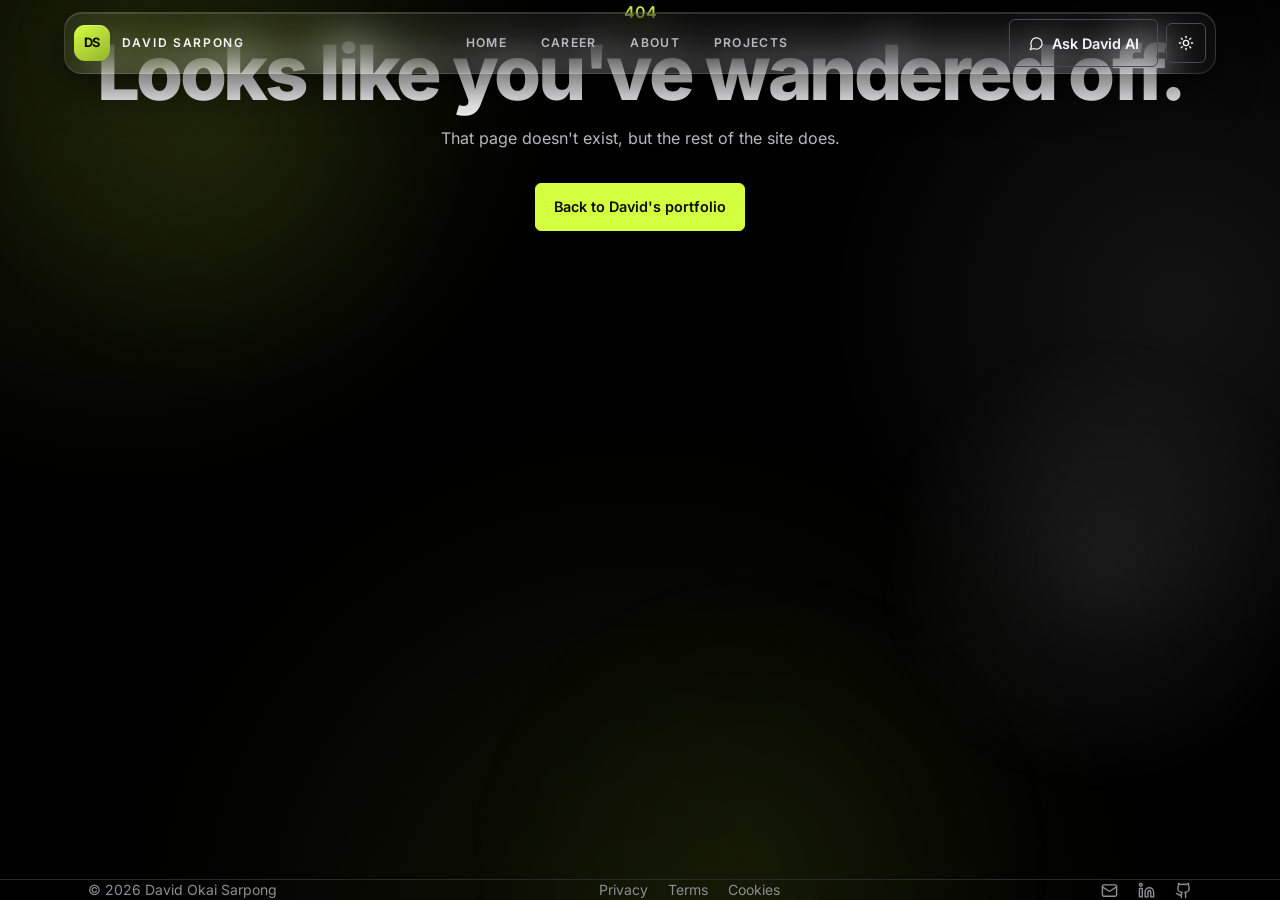
==== commit 471d8214: "Add files via upload" ====
--- a/index.html
+++ b/index.html
@@ -7,7 +7,7 @@
     <meta name="description" content="Portfolio of David Okai Sarpong, a Rhodes University student studying Mathematical Statistics, Mathematics and Information Systems." />
     <link rel="canonical" href="https://itsdavidketcham.github.io/" />
     <link rel="icon" type="image/svg+xml" href="/favicon.svg" />
-    <meta name="theme-color" content="#0f1012" />
+    <meta name="theme-color" content="#000000" />
 
     <meta property="og:type" content="website" />
     <meta property="og:title" content="David Okai Sarpong | Mathematics, Statistics & Technology" />
@@ -31,8 +31,8 @@
         ]
       }
     </script>
-    <script type="module" crossorigin src="/index-BF250QSb.js"></script>
-    <link rel="stylesheet" crossorigin href="/index-DmF_eAMf.css">
+    <script type="module" crossorigin src="/index-BoW_lBYd.js"></script>
+    <link rel="stylesheet" crossorigin href="/index-DKdZhaZd.css">
   </head>
   <body>
     <div id="root"></div>
--- a/index-DKdZhaZd.css
+++ b/index-DKdZhaZd.css
@@ -0,0 +1 @@
+@font-face{font-family:Inter Fallback;src:local("Arial"),local("Helvetica");size-adjust:107.06%;ascent-override:90.2%;descent-override:22.48%;line-gap-override:0%}@font-face{font-family:Inter Variable;font-style:normal;font-weight:100 900;font-display:swap;src:url(/inter-latin-wght-normal-Dx4kXJAl.woff2) format("woff2-variations");unicode-range:U+0000-00FF,U+0131,U+0152-0153,U+02BB-02BC,U+02C6,U+02DA,U+02DC,U+0304,U+0308,U+0329,U+2000-206F,U+20AC,U+2122,U+2191,U+2193,U+2212,U+2215,U+FEFF,U+FFFD}@font-face{font-family:Inter Variable;font-style:normal;font-weight:100 900;font-display:swap;src:url(/inter-latin-ext-wght-normal-DO1Apj_S.woff2) format("woff2-variations");unicode-range:U+0100-02BA,U+02BD-02C5,U+02C7-02CC,U+02CE-02D7,U+02DD-02FF,U+0304,U+0308,U+0329,U+1D00-1DBF,U+1E00-1E9F,U+1EF2-1EFF,U+2020,U+20A0-20AB,U+20AD-20C0,U+2113,U+2C60-2C7F,U+A720-A7FF}*,:before,:after{--tw-border-spacing-x: 0;--tw-border-spacing-y: 0;--tw-translate-x: 0;--tw-translate-y: 0;--tw-rotate: 0;--tw-skew-x: 0;--tw-skew-y: 0;--tw-scale-x: 1;--tw-scale-y: 1;--tw-pan-x: ;--tw-pan-y: ;--tw-pinch-zoom: ;--tw-scroll-snap-strictness: proximity;--tw-gradient-from-position: ;--tw-gradient-via-position: ;--tw-gradient-to-position: ;--tw-ordinal: ;--tw-slashed-zero: ;--tw-numeric-figure: ;--tw-numeric-spacing: ;--tw-numeric-fraction: ;--tw-ring-inset: ;--tw-ring-offset-width: 0px;--tw-ring-offset-color: #fff;--tw-ring-color: rgb(59 130 246 / .5);--tw-ring-offset-shadow: 0 0 #0000;--tw-ring-shadow: 0 0 #0000;--tw-shadow: 0 0 #0000;--tw-shadow-colored: 0 0 #0000;--tw-blur: ;--tw-brightness: ;--tw-contrast: ;--tw-grayscale: ;--tw-hue-rotate: ;--tw-invert: ;--tw-saturate: ;--tw-sepia: ;--tw-drop-shadow: ;--tw-backdrop-blur: ;--tw-backdrop-brightness: ;--tw-backdrop-contrast: ;--tw-backdrop-grayscale: ;--tw-backdrop-hue-rotate: ;--tw-backdrop-invert: ;--tw-backdrop-opacity: ;--tw-backdrop-saturate: ;--tw-backdrop-sepia: ;--tw-contain-size: ;--tw-contain-layout: ;--tw-contain-paint: ;--tw-contain-style: }::backdrop{--tw-border-spacing-x: 0;--tw-border-spacing-y: 0;--tw-translate-x: 0;--tw-translate-y: 0;--tw-rotate: 0;--tw-skew-x: 0;--tw-skew-y: 0;--tw-scale-x: 1;--tw-scale-y: 1;--tw-pan-x: ;--tw-pan-y: ;--tw-pinch-zoom: ;--tw-scroll-snap-strictness: proximity;--tw-gradient-from-position: ;--tw-gradient-via-position: ;--tw-gradient-to-position: ;--tw-ordinal: ;--tw-slashed-zero: ;--tw-numeric-figure: ;--tw-numeric-spacing: ;--tw-numeric-fraction: ;--tw-ring-inset: ;--tw-ring-offset-width: 0px;--tw-ring-offset-color: #fff;--tw-ring-color: rgb(59 130 246 / .5);--tw-ring-offset-shadow: 0 0 #0000;--tw-ring-shadow: 0 0 #0000;--tw-shadow: 0 0 #0000;--tw-shadow-colored: 0 0 #0000;--tw-blur: ;--tw-brightness: ;--tw-contrast: ;--tw-grayscale: ;--tw-hue-rotate: ;--tw-invert: ;--tw-saturate: ;--tw-sepia: ;--tw-drop-shadow: ;--tw-backdrop-blur: ;--tw-backdrop-brightness: ;--tw-backdrop-contrast: ;--tw-backdrop-grayscale: ;--tw-backdrop-hue-rotate: ;--tw-backdrop-invert: ;--tw-backdrop-opacity: ;--tw-backdrop-saturate: ;--tw-backdrop-sepia: ;--tw-contain-size: ;--tw-contain-layout: ;--tw-contain-paint: ;--tw-contain-style: }*,:before,:after{box-sizing:border-box;border-width:0;border-style:solid;border-color:#e5e7eb}:before,:after{--tw-content: ""}html,:host{line-height:1.5;-webkit-text-size-adjust:100%;-moz-tab-size:4;-o-tab-size:4;tab-size:4;font-family:ui-sans-serif,system-ui,sans-serif,"Apple Color Emoji","Segoe UI Emoji",Segoe UI Symbol,"Noto Color Emoji";font-feature-settings:normal;font-variation-settings:normal;-webkit-tap-highlight-color:transparent}body{margin:0;line-height:inherit}hr{height:0;color:inherit;border-top-width:1px}abbr:where([title]){-webkit-text-decoration:underline dotted;text-decoration:underline dotted}h1,h2,h3,h4,h5,h6{font-size:inherit;font-weight:inherit}a{color:inherit;text-decoration:inherit}b,strong{font-weight:bolder}code,kbd,samp,pre{font-family:ui-monospace,SFMono-Regular,Menlo,Monaco,Consolas,Liberation Mono,Courier New,monospace;font-feature-settings:normal;font-variation-settings:normal;font-size:1em}small{font-size:80%}sub,sup{font-size:75%;line-height:0;position:relative;vertical-align:baseline}sub{bottom:-.25em}sup{top:-.5em}table{text-indent:0;border-color:inherit;border-collapse:collapse}button,input,optgroup,select,textarea{font-family:inherit;font-feature-settings:inherit;font-variation-settings:inherit;font-size:100%;font-weight:inherit;line-height:inherit;letter-spacing:inherit;color:inherit;margin:0;padding:0}button,select{text-transform:none}button,input:where([type=button]),input:where([type=reset]),input:where([type=submit]){-webkit-appearance:button;background-color:transparent;background-image:none}:-moz-focusring{outline:auto}:-moz-ui-invalid{box-shadow:none}progress{vertical-align:baseline}::-webkit-inner-spin-button,::-webkit-outer-spin-button{height:auto}[type=search]{-webkit-appearance:textfield;outline-offset:-2px}::-webkit-search-decoration{-webkit-appearance:none}::-webkit-file-upload-button{-webkit-appearance:button;font:inherit}summary{display:list-item}blockquote,dl,dd,h1,h2,h3,h4,h5,h6,hr,figure,p,pre{margin:0}fieldset{margin:0;padding:0}legend{padding:0}ol,ul,menu{list-style:none;margin:0;padding:0}dialog{padding:0}textarea{resize:vertical}input::-moz-placeholder,textarea::-moz-placeholder{opacity:1;color:#9ca3af}input::placeholder,textarea::placeholder{opacity:1;color:#9ca3af}button,[role=button]{cursor:pointer}:disabled{cursor:default}img,svg,video,canvas,audio,iframe,embed,object{display:block;vertical-align:middle}img,video{max-width:100%;height:auto}[hidden]:where(:not([hidden=until-found])){display:none}.sr-only{position:absolute;width:1px;height:1px;padding:0;margin:-1px;overflow:hidden;clip:rect(0,0,0,0);white-space:nowrap;border-width:0}.\!visible{visibility:visible!important}.visible{visibility:visible}.fixed{position:fixed}.absolute{position:absolute}.relative{position:relative}.inset-0{top:0;right:0;bottom:0;left:0}.bottom-0{bottom:0}.bottom-5{bottom:1.25rem}.right-0{right:0}.right-3{right:.75rem}.right-4{right:1rem}.right-5{right:1.25rem}.top-3{top:.75rem}.top-4{top:1rem}.z-40{z-index:40}.z-50{z-index:50}.z-\[80\]{z-index:80}.order-1{order:1}.order-2{order:2}.mx-auto{margin-left:auto;margin-right:auto}.my-6{margin-top:1.5rem;margin-bottom:1.5rem}.mb-2{margin-bottom:.5rem}.mb-3{margin-bottom:.75rem}.mb-6{margin-bottom:1.5rem}.mb-7{margin-bottom:1.75rem}.ml-1{margin-left:.25rem}.ml-3{margin-left:.75rem}.mr-1{margin-right:.25rem}.mt-1{margin-top:.25rem}.mt-1\.5{margin-top:.375rem}.mt-10{margin-top:2.5rem}.mt-12{margin-top:3rem}.mt-14{margin-top:3.5rem}.mt-16{margin-top:4rem}.mt-2{margin-top:.5rem}.mt-2\.5{margin-top:.625rem}.mt-20{margin-top:5rem}.mt-24{margin-top:6rem}.mt-3{margin-top:.75rem}.mt-4{margin-top:1rem}.mt-5{margin-top:1.25rem}.mt-6{margin-top:1.5rem}.mt-7{margin-top:1.75rem}.mt-8{margin-top:2rem}.mt-auto{margin-top:auto}.block{display:block}.inline-block{display:inline-block}.inline{display:inline}.flex{display:flex}.table{display:table}.grid{display:grid}.hidden{display:none}.\!h-8{height:2rem!important}.h-1\.5{height:.375rem}.h-\[85vh\]{height:85vh}.h-full{height:100%}.\!w-8{width:2rem!important}.w-1\.5{width:.375rem}.w-full{width:100%}.min-w-0{min-width:0px}.max-w-2xl{max-width:42rem}.max-w-3xl{max-width:48rem}.max-w-\[15rem\]{max-width:15rem}.max-w-\[20rem\]{max-width:20rem}.max-w-\[88\%\]{max-width:88%}.max-w-lg{max-width:32rem}.max-w-md{max-width:28rem}.max-w-xl{max-width:36rem}.max-w-xs{max-width:20rem}.flex-1{flex:1 1 0%}.shrink-0{flex-shrink:0}.grow{flex-grow:1}.transform{transform:translate(var(--tw-translate-x),var(--tw-translate-y)) rotate(var(--tw-rotate)) skew(var(--tw-skew-x)) skewY(var(--tw-skew-y)) scaleX(var(--tw-scale-x)) scaleY(var(--tw-scale-y))}.cursor-pointer{cursor:pointer}.resize{resize:both}.scroll-mt-16{scroll-margin-top:4rem}.scroll-mt-20{scroll-margin-top:5rem}.scroll-mt-28{scroll-margin-top:7rem}.grid-cols-1{grid-template-columns:repeat(1,minmax(0,1fr))}.grid-cols-2{grid-template-columns:repeat(2,minmax(0,1fr))}.grid-cols-\[9rem_1fr\]{grid-template-columns:9rem 1fr}.flex-col{flex-direction:column}.flex-wrap{flex-wrap:wrap}.items-start{align-items:flex-start}.items-end{align-items:flex-end}.items-center{align-items:center}.items-baseline{align-items:baseline}.justify-start{justify-content:flex-start}.justify-end{justify-content:flex-end}.justify-center{justify-content:center}.justify-between{justify-content:space-between}.gap-1{gap:.25rem}.gap-1\.5{gap:.375rem}.gap-10{gap:2.5rem}.gap-14{gap:3.5rem}.gap-2{gap:.5rem}.gap-3{gap:.75rem}.gap-4{gap:1rem}.gap-5{gap:1.25rem}.gap-6{gap:1.5rem}.gap-8{gap:2rem}.gap-x-12{-moz-column-gap:3rem;column-gap:3rem}.gap-x-5{-moz-column-gap:1.25rem;column-gap:1.25rem}.gap-x-8{-moz-column-gap:2rem;column-gap:2rem}.gap-y-2{row-gap:.5rem}.space-y-1>:not([hidden])~:not([hidden]){--tw-space-y-reverse: 0;margin-top:calc(.25rem * calc(1 - var(--tw-space-y-reverse)));margin-bottom:calc(.25rem * var(--tw-space-y-reverse))}.space-y-1\.5>:not([hidden])~:not([hidden]){--tw-space-y-reverse: 0;margin-top:calc(.375rem * calc(1 - var(--tw-space-y-reverse)));margin-bottom:calc(.375rem * var(--tw-space-y-reverse))}.space-y-2>:not([hidden])~:not([hidden]){--tw-space-y-reverse: 0;margin-top:calc(.5rem * calc(1 - var(--tw-space-y-reverse)));margin-bottom:calc(.5rem * var(--tw-space-y-reverse))}.space-y-3>:not([hidden])~:not([hidden]){--tw-space-y-reverse: 0;margin-top:calc(.75rem * calc(1 - var(--tw-space-y-reverse)));margin-bottom:calc(.75rem * var(--tw-space-y-reverse))}.space-y-4>:not([hidden])~:not([hidden]){--tw-space-y-reverse: 0;margin-top:calc(1rem * calc(1 - var(--tw-space-y-reverse)));margin-bottom:calc(1rem * var(--tw-space-y-reverse))}.space-y-6>:not([hidden])~:not([hidden]){--tw-space-y-reverse: 0;margin-top:calc(1.5rem * calc(1 - var(--tw-space-y-reverse)));margin-bottom:calc(1.5rem * var(--tw-space-y-reverse))}.space-y-7>:not([hidden])~:not([hidden]){--tw-space-y-reverse: 0;margin-top:calc(1.75rem * calc(1 - var(--tw-space-y-reverse)));margin-bottom:calc(1.75rem * var(--tw-space-y-reverse))}.overflow-hidden{overflow:hidden}.overflow-x-auto{overflow-x:auto}.overflow-y-auto{overflow-y:auto}.whitespace-nowrap{white-space:nowrap}.whitespace-pre-line{white-space:pre-line}.break-all{word-break:break-all}.\!rounded-none{border-radius:0!important}.rounded-full{border-radius:9999px}.rounded-md{border-radius:.375rem}.\!border-0{border-width:0px!important}.border{border-width:1px}.bg-\[var\(--accent\)\]{background-color:var(--accent)}.bg-transparent{background-color:transparent}.bg-white{--tw-bg-opacity: 1;background-color:rgb(255 255 255 / var(--tw-bg-opacity, 1))}.p-3{padding:.75rem}.p-4{padding:1rem}.p-5{padding:1.25rem}.p-6{padding:1.5rem}.\!px-3{padding-left:.75rem!important;padding-right:.75rem!important}.px-3{padding-left:.75rem;padding-right:.75rem}.px-4{padding-left:1rem;padding-right:1rem}.py-2{padding-top:.5rem;padding-bottom:.5rem}.py-3{padding-top:.75rem;padding-bottom:.75rem}.py-4{padding-top:1rem;padding-bottom:1rem}.py-6{padding-top:1.5rem;padding-bottom:1.5rem}.py-8{padding-top:2rem;padding-bottom:2rem}.pb-10{padding-bottom:2.5rem}.pb-12{padding-bottom:3rem}.pb-16{padding-bottom:4rem}.pb-2{padding-bottom:.5rem}.pb-8{padding-bottom:2rem}.pr-12{padding-right:3rem}.pr-4{padding-right:1rem}.pt-1{padding-top:.25rem}.pt-2{padding-top:.5rem}.pt-28{padding-top:7rem}.pt-36{padding-top:9rem}.pt-4{padding-top:1rem}.pt-5{padding-top:1.25rem}.pt-6{padding-top:1.5rem}.text-left{text-align:left}.text-center{text-align:center}.align-top{vertical-align:top}.text-2xl{font-size:1.5rem;line-height:2rem}.text-3xl{font-size:1.875rem;line-height:2.25rem}.text-\[11px\]{font-size:11px}.text-lg{font-size:1.125rem;line-height:1.75rem}.text-sm{font-size:.875rem;line-height:1.25rem}.text-xl{font-size:1.25rem;line-height:1.75rem}.text-xs{font-size:.75rem;line-height:1rem}.font-medium{font-weight:500}.font-normal{font-weight:400}.font-semibold{font-weight:600}.uppercase{text-transform:uppercase}.not-italic{font-style:normal}.leading-relaxed{line-height:1.625}.leading-snug{line-height:1.375}.leading-tight{line-height:1.25}.tracking-\[0\.14em\]{letter-spacing:.14em}.tracking-normal{letter-spacing:0em}.opacity-90{opacity:.9}.outline-none{outline:2px solid transparent;outline-offset:2px}.blur{--tw-blur: blur(8px);filter:var(--tw-blur) var(--tw-brightness) var(--tw-contrast) var(--tw-grayscale) var(--tw-hue-rotate) var(--tw-invert) var(--tw-saturate) var(--tw-sepia) var(--tw-drop-shadow)}.filter{filter:var(--tw-blur) var(--tw-brightness) var(--tw-contrast) var(--tw-grayscale) var(--tw-hue-rotate) var(--tw-invert) var(--tw-saturate) var(--tw-sepia) var(--tw-drop-shadow)}.transition{transition-property:color,background-color,border-color,text-decoration-color,fill,stroke,opacity,box-shadow,transform,filter,backdrop-filter;transition-timing-function:cubic-bezier(.4,0,.2,1);transition-duration:.15s}.transition-colors{transition-property:color,background-color,border-color,text-decoration-color,fill,stroke;transition-timing-function:cubic-bezier(.4,0,.2,1);transition-duration:.15s}.transition-transform{transition-property:transform;transition-timing-function:cubic-bezier(.4,0,.2,1);transition-duration:.15s}.site-root{--bg: #000000;--bg-2: #0b0b0c;--surface: #161617;--border: #2a2a2d;--border-strong: #4a4a50;--text: #f5f5f7;--text-2: #b8b8be;--text-3: #8e8e93;--accent: #d4ff3f;--on-accent: #0a0a0a;--accent-ink: #d4ff3f;--gold: #f5f5f7;--grid: rgba(255, 255, 255, .04);--glass-bg: linear-gradient(145deg, rgba(255,255,255,.08), rgba(255,255,255,.03));--glass-border: rgba(255,255,255,.14);--glass-hi: rgba(255,255,255,.14);--glass-shadow: rgba(0,0,0,.6);--glass-hover: rgba(255,255,255,.12);background:var(--bg);color:var(--text);font-family:Inter Variable,Inter Fallback,system-ui,-apple-system,Segoe UI,sans-serif;min-height:100vh;display:flex;flex-direction:column;line-height:1.6;isolation:isolate;position:relative}.site-root[data-theme=light]{--bg: #fbfbfd;--bg-2: #f2f2f5;--surface: #ffffff;--border: #dcdce1;--border-strong: #a9a9b1;--text: #1d1d1f;--text-2: #46464b;--text-3: #67676c;--accent: #c8f02c;--on-accent: #0a0a0a;--accent-ink: #46630a;--gold: #1d1d1f;--grid: rgba(0, 0, 0, .05);--glass-bg: linear-gradient(145deg, rgba(255,255,255,.88), rgba(255,255,255,.6));--glass-border: rgba(0,0,0,.1);--glass-hi: rgba(255,255,255,1);--glass-shadow: rgba(0,0,0,.12);--glass-hover: rgba(255,255,255,1)}.text-1{color:var(--text)}.text-2{color:var(--text-2)}.text-3{color:var(--text-3)}.text-accent{color:var(--accent-ink)}.text-gold{color:var(--gold)}.bg-alt{background:color-mix(in srgb,var(--surface) 55%,var(--bg));border-block:1px solid var(--border)}.container-x{width:100%;max-width:72rem;margin:0 auto;padding:0 1.5rem}.section{padding:5rem 0}@media (min-width: 768px){.section{padding:7rem 0}}h1,h2,h3{color:var(--text);letter-spacing:-.02em;line-height:1.12}.font-display{font-family:Inter Variable,Inter Fallback,system-ui,sans-serif;font-weight:700;letter-spacing:-.03em;font-variant-numeric:tabular-nums}.display{font-family:Inter Variable,Inter Fallback,system-ui,sans-serif;font-weight:800;font-size:clamp(3rem,1.4rem + 7.6vw,7.25rem);line-height:.92;letter-spacing:-.055em;text-transform:uppercase}.page-title{font-weight:800;font-size:clamp(2.5rem,1.4rem + 5vw,4.75rem);line-height:1;letter-spacing:-.045em}.section-title{font-weight:700;font-size:clamp(1.9rem,1.2rem + 2.6vw,3rem);line-height:1.05;letter-spacing:-.035em}.lede{font-size:clamp(1.05rem,.95rem + .5vw,1.3rem);color:var(--text-2);line-height:1.65}.btn{display:inline-flex;align-items:center;gap:.5rem;padding:.7rem 1.15rem;border-radius:6px;font-size:.9rem;font-weight:600;border:1px solid var(--border-strong);background:transparent;color:var(--text);cursor:pointer;transition:border-color .15s,background .15s,transform .15s}.btn:hover{border-color:var(--text-2);transform:translateY(-2px);background:var(--glass-hover);box-shadow:0 8px 22px var(--glass-shadow)}.btn:active{transform:translateY(0) scale(.98)}.btn-solid{background:var(--accent);border-color:var(--accent);color:var(--on-accent)}.btn-solid:hover{border-color:var(--accent);background:var(--accent);filter:brightness(1.08);box-shadow:0 10px 28px color-mix(in srgb,var(--accent-ink) 38%,transparent)}.btn:disabled{opacity:.5;cursor:not-allowed;transform:none}.icon-btn{display:inline-flex;align-items:center;justify-content:center;width:40px;height:40px;border-radius:6px;border:1px solid var(--border-strong);color:var(--text);background:transparent;cursor:pointer;transition:border-color .15s}.icon-btn:hover{border-color:var(--text-2);background:var(--glass-hover);transform:translateY(-1px)}.rule{border-top:1px solid var(--border)}.row{display:grid;gap:.25rem 2rem;padding:1.5rem 0;border-top:1px solid var(--border)}@media (min-width: 768px){.row{grid-template-columns:11rem 1fr}}.card{position:relative;background:var(--glass-bg);backdrop-filter:blur(14px) saturate(150%);-webkit-backdrop-filter:blur(14px) saturate(150%);border:1px solid var(--glass-border);border-radius:16px;box-shadow:inset 0 1px 0 var(--glass-hi),0 10px 28px var(--glass-shadow);transition:transform .35s cubic-bezier(.2,.7,.2,1),border-color .3s,box-shadow .35s}.card:before,.glass-nav:before{content:"";position:absolute;top:0;right:0;bottom:0;left:0;border-radius:inherit;pointer-events:none;opacity:0;transition:opacity .35s;background:radial-gradient(360px circle at var(--mx, 50%) var(--my, 0%),color-mix(in srgb,var(--accent-ink) 17%,transparent),transparent 62%)}.card:hover{transform:translateY(-4px);border-color:color-mix(in srgb,var(--accent-ink) 45%,var(--glass-border));box-shadow:inset 0 1px 0 var(--glass-hi),0 18px 44px var(--glass-shadow),0 0 0 1px color-mix(in srgb,var(--accent-ink) 18%,transparent)}.card:hover:before,.glass-nav:hover:before{opacity:1}.glass{background:var(--glass-bg);backdrop-filter:blur(18px) saturate(160%);-webkit-backdrop-filter:blur(18px) saturate(160%);border:1px solid var(--glass-border);box-shadow:inset 0 1px 0 var(--glass-hi),0 12px 32px var(--glass-shadow)}.site-root:before{content:"";position:fixed;top:0;right:0;bottom:0;left:0;z-index:-1;pointer-events:none;background:radial-gradient(640px circle at 10% 6%,color-mix(in srgb,var(--accent-ink) 11%,transparent),transparent 70%),radial-gradient(520px circle at 92% 34%,color-mix(in srgb,var(--gold) 8%,transparent),transparent 70%),radial-gradient(760px circle at 50% 104%,color-mix(in srgb,var(--accent-ink) 7%,transparent),transparent 70%)}.tag{display:inline-block;padding:.2rem .55rem;font-size:.75rem;color:var(--text-2);border:1px solid var(--border-strong);border-radius:4px}.badge-status{display:inline-block;padding:.15rem .5rem;font-size:.66rem;letter-spacing:.1em;font-weight:700;border-radius:4px;color:var(--gold);border:1px solid var(--gold)}.link{color:var(--text);text-decoration:underline;text-decoration-color:var(--text-3);text-underline-offset:3px}.link:hover{text-decoration-color:var(--accent-ink)}.gridpaper{background-image:linear-gradient(var(--grid) 1px,transparent 1px),linear-gradient(90deg,var(--grid) 1px,transparent 1px);background-size:48px 48px}.hero{position:relative;overflow:hidden;isolation:isolate}.hero-word{position:absolute;z-index:-1;left:38%;top:-6%;font-family:Georgia,Times New Roman,serif;font-style:italic;font-size:clamp(14rem,44vw,38rem);line-height:.8;color:transparent;-webkit-text-stroke:1px var(--border-strong);opacity:.55;-webkit-user-select:none;-moz-user-select:none;user-select:none;pointer-events:none;white-space:nowrap}.bell{width:100%;height:auto;display:block}.bell rect{fill:var(--accent-ink);opacity:.18;transform-origin:bottom;transform-box:fill-box;scale:1 calc(1 + (var(--n, 1) - 1) * (1 - var(--conv, 0)));animation:barGrow .9s cubic-bezier(.2,.7,.2,1) both;animation-delay:calc(var(--i) * 22ms)}.bell path{fill:none;stroke:var(--accent-ink);stroke-width:2;stroke-dasharray:1400;stroke-dashoffset:1400;animation:draw 1.8s ease .5s forwards}@keyframes barGrow{0%{transform:scaleY(0)}to{transform:scaleY(1)}}@keyframes draw{to{stroke-dashoffset:0}}.fade-in{animation:fadeIn .6s ease both}@keyframes fadeIn{0%{opacity:0;transform:translateY(10px)}to{opacity:1;transform:none}}.photo{position:relative;overflow:hidden;border-radius:10px;border:1px solid var(--border);background:var(--surface)}.photo img{width:100%;height:100%;-o-object-fit:cover;object-fit:cover;display:block}.photo-missing{display:flex;flex-direction:column;align-items:center;justify-content:center;gap:.4rem;height:100%;padding:1rem;text-align:center;color:var(--text-3);font-size:.75rem}.zoom img{transition:transform .6s cubic-bezier(.2,.7,.2,1)}.zoom:hover img,.zoom:focus-visible img{transform:scale(1.05)}.tabs{display:flex;gap:.25rem;border-bottom:1px solid var(--border);overflow-x:auto}.tab{padding:.75rem 1rem;font-size:.92rem;color:var(--text-2);border-bottom:2px solid transparent;margin-bottom:-1px;white-space:nowrap;cursor:pointer;background:none;transition:color .15s}.tab:hover{color:var(--text)}.tab[aria-selected=true]{color:var(--text);border-bottom-color:var(--accent-ink)}.tab-panel{animation:fadeIn .35s ease both}.video-box{position:relative;aspect-ratio:16 / 9;border-radius:10px;overflow:hidden;border:1px solid var(--border);background:#05080e}.video-box video{width:100%;height:100%;-o-object-fit:cover;object-fit:cover}.video-play{position:absolute;top:0;right:0;bottom:0;left:0;display:flex;align-items:center;justify-content:center;background:#05080e59;border:0;cursor:pointer}.video-play span{width:64px;height:64px;border-radius:50%;background:var(--accent);color:var(--on-accent);display:inline-flex;align-items:center;justify-content:center}.pullquote{font-weight:700;font-size:clamp(1.7rem,1.1rem + 2.6vw,3rem);line-height:1.1;letter-spacing:-.035em;color:var(--text)}.pullquote em{color:var(--accent-ink);font-style:italic}.chat-panel{background:var(--surface);border:1px solid var(--border-strong);border-radius:12px;box-shadow:0 24px 60px #00000073}.bubble-user{background:var(--accent);color:var(--on-accent);border-radius:10px 10px 2px}.bubble-bot{background:var(--bg);border:1px solid var(--border);color:var(--text);border-radius:10px 10px 10px 2px}.dots span{display:inline-block;width:6px;height:6px;margin:0 2px;border-radius:50%;background:var(--text-3);animation:dot 1.2s infinite ease-in-out}.dots span:nth-child(2){animation-delay:.15s}.dots span:nth-child(3){animation-delay:.3s}@keyframes dot{0%,60%,to{opacity:.4}30%{opacity:1}}.chip{display:inline-block;padding:.35rem .65rem;font-size:.78rem;color:var(--text-2);border:1px solid var(--border-strong);border-radius:6px;background:transparent;cursor:pointer;text-align:left;transition:border-color .15s,color .15s}.chip:hover{color:var(--text);border-color:var(--accent-ink)}@media (prefers-reduced-motion: reduce){.bell rect,.bell path,.fade-in,.tab-panel,.detail{animation:none!important}.bell path{stroke-dashoffset:0}.tl-grid:after{transition:none}.zoom img,.thumb img,.tl-card{transition:none}}a,button{text-decoration:none}:focus-visible{outline:2px solid var(--accent-ink);outline-offset:3px}::-moz-selection{background:var(--accent);color:var(--on-accent)}::selection{background:var(--accent);color:var(--on-accent)}.grid>*{min-width:0}.nav-wrap{position:fixed;top:.75rem;left:0;right:0;z-index:50;padding:0 .75rem;pointer-events:none}.glass-nav{pointer-events:auto;position:relative;overflow:hidden;max-width:72rem;margin:0 auto;border-radius:18px;display:flex;align-items:center;justify-content:space-between;gap:.5rem;padding:.4rem .55rem;background:var(--glass-bg);backdrop-filter:blur(22px) saturate(170%);-webkit-backdrop-filter:blur(22px) saturate(170%);border:1px solid var(--glass-border);box-shadow:inset 0 1px 0 var(--glass-hi),0 14px 40px var(--glass-shadow);transition:box-shadow .35s,border-color .35s}.glass-nav.is-scrolled{box-shadow:inset 0 1px 0 var(--glass-hi),0 18px 50px var(--glass-shadow)}.nav-links{position:relative;display:flex;gap:.1rem}.nav-indicator{position:absolute;top:0;bottom:0;left:0;border-radius:12px;pointer-events:none;opacity:0;background:linear-gradient(180deg,#ffffff26,#ffffff0d);border:1px solid var(--glass-border);box-shadow:inset 0 1px 0 var(--glass-hi),0 6px 18px color-mix(in srgb,var(--accent-ink) 20%,transparent);transition:transform .42s cubic-bezier(.3,.9,.25,1),width .42s cubic-bezier(.3,.9,.25,1),opacity .25s}.site-root[data-theme=light] .nav-indicator{background:linear-gradient(180deg,#fffffff2,#fff9)}.nav-item{position:relative;z-index:1;padding:.55rem 1rem;font-size:.76rem;letter-spacing:.11em;text-transform:uppercase;font-weight:600;color:var(--text-2);border-radius:12px;transition:color .2s,transform .25s;white-space:nowrap}.nav-item:hover,.nav-item:focus-visible{color:var(--text);transform:translateY(-1px)}.nav-item[aria-current=page]{color:var(--text)}.nav-item[aria-current=page]:after{content:"";position:absolute;left:50%;bottom:3px;width:4px;height:4px;margin-left:-2px;border-radius:50%;background:var(--accent-ink);box-shadow:0 0 8px var(--accent-ink)}.nav-logo{display:inline-flex;align-items:center;justify-content:center;width:36px;height:36px;border-radius:11px;background:linear-gradient(145deg,var(--accent),color-mix(in srgb,var(--accent) 70%,#000));color:var(--on-accent);font-weight:700;font-size:.8rem;letter-spacing:-.02em;box-shadow:inset 0 1px #ffffff59;transition:transform .3s}.nav-logo:hover{transform:rotate(-6deg) scale(1.06)}@media (max-width: 767px){.nav-item{padding:.5rem .6rem;font-size:.66rem;letter-spacing:.06em}}.ms-scroll{overflow-x:auto;padding:.5rem 0 1.5rem;scroll-snap-type:x proximity;scrollbar-width:thin;scrollbar-color:var(--border-strong) transparent}.ms-track{display:flex;width:-moz-max-content;width:max-content;padding:0 .25rem}.ms-item{width:var(--col, 22rem);flex:none;display:grid;grid-template-rows:auto auto 1fr;scroll-snap-align:start;position:relative}.ms-label{padding:0 .75rem;text-align:center;font-size:.68rem;letter-spacing:.15em;text-transform:uppercase;color:var(--text-3);margin-bottom:.5rem}.ms-rail{position:relative;height:30px}.ms-rail:before,.ms-rail:after{content:"";position:absolute;top:50%;height:2px;left:0;right:0;margin-top:-1px}.ms-rail:before{background:var(--border-strong)}.ms-rail:after{background:linear-gradient(90deg,var(--accent-ink),color-mix(in srgb,var(--accent-ink) 60%,var(--gold)));transform:scaleX(0);transform-origin:left;transition:transform .9s cubic-bezier(.3,.8,.2,1);transition-delay:calc(var(--i, 0) * .07s)}.ms-item:first-child .ms-rail:before,.ms-item:first-child .ms-rail:after{left:50%}.ms-item:last-child .ms-rail:before,.ms-item:last-child .ms-rail:after{right:50%}.ms-item.is-in .ms-rail:after{transform:scaleX(1)}.ms-node{position:absolute;left:50%;top:50%;width:18px;height:18px;margin:-9px 0 0 -9px;border-radius:50%;background:var(--bg);border:2px solid var(--border-strong);z-index:2;transition:border-color .4s,background .4s,box-shadow .4s,transform .3s;transition-delay:calc(var(--i, 0) * .07s)}.ms-item.is-in .ms-node{border-color:var(--accent-ink);background:var(--accent-ink);box-shadow:0 0 0 5px color-mix(in srgb,var(--accent-ink) 22%,transparent)}.ms-item:hover .ms-node{transform:scale(1.25)}.ms-card{margin:.9rem .75rem 0;opacity:0;transform:translateY(18px);transition:opacity .65s ease,transform .65s cubic-bezier(.2,.7,.2,1);transition-delay:calc(var(--i, 0) * .07s)}.ms-item.is-in .ms-card{opacity:1;transform:none}.ms-year{font-weight:800;font-size:clamp(2.4rem,1.8rem + 2vw,3.4rem);line-height:1;letter-spacing:-.04em;color:var(--text);font-variant-numeric:tabular-nums}.ms-photo{position:relative;display:block;width:100%;padding:0;border:1px solid var(--glass-border);border-radius:12px;overflow:hidden;cursor:zoom-in;background:var(--surface);clip-path:inset(0 100% 0 0);transition:clip-path 1s cubic-bezier(.2,.7,.2,1);transition-delay:calc(var(--i, 0) * .07s + .15s)}.ms-item.is-in .ms-photo,.at-item.is-in .ms-photo{clip-path:inset(0 0 0 0)}.ms-photo img{width:100%;height:100%;display:block;-o-object-fit:cover;object-fit:cover;transform:scale(1.06);transition:transform 1.2s cubic-bezier(.2,.7,.2,1)}.ms-item.is-in .ms-photo img,.at-item.is-in .ms-photo img{transform:scale(1)}.ms-photo:hover img,.ms-photo:focus-visible img{transform:scale(1.05);transition-duration:.6s}.ms-photo .hint{position:absolute;right:.6rem;bottom:.6rem;padding:.2rem .5rem;font-size:.7rem;border-radius:6px;background:#05080e99;color:#fff;-webkit-backdrop-filter:blur(6px);backdrop-filter:blur(6px);opacity:0;transition:opacity .25s}.ms-photo:hover .hint,.ms-photo:focus-visible .hint{opacity:1}.doc-panel{display:flex;align-items:center;justify-content:center;width:100%;padding:0;border:1px solid var(--glass-border);border-radius:10px;overflow:hidden;cursor:zoom-in;background:color-mix(in srgb,var(--bg) 60%,var(--surface));height:13.5rem;transition:border-color .25s}.doc-panel img{max-width:100%;max-height:100%;-o-object-fit:contain;object-fit:contain;transition:transform .6s cubic-bezier(.2,.7,.2,1)}.doc-panel:hover{border-color:var(--accent-ink)}.doc-panel:hover img{transform:scale(1.04)}@media (max-width: 767px){.ms-scroll{overflow:visible;padding:0}.ms-track{flex-direction:column;width:100%;padding:0}.ms-item{width:100%;grid-template-columns:1.9rem 1fr;grid-template-rows:auto 1fr}.ms-rail{grid-column:1;grid-row:1 / span 2;height:auto}.ms-label{grid-column:2;grid-row:1;text-align:left;padding:.15rem 0 0}.ms-card{grid-column:2;grid-row:2;margin:.35rem 0 1.75rem}.ms-node{top:12px}.ms-rail:before,.ms-rail:after{top:0;bottom:0;left:50%;right:auto;width:2px;height:auto;margin:0 0 0 -1px}.ms-rail:after{transform:scaleY(0);transform-origin:top}.ms-item.is-in .ms-rail:after{transform:scaleY(1)}.ms-item:first-child .ms-rail:before,.ms-item:first-child .ms-rail:after{left:50%;top:12px;right:auto}.ms-item:last-child .ms-rail:before,.ms-item:last-child .ms-rail:after{right:auto;bottom:auto;height:12px}}.lightbox{position:fixed;top:0;right:0;bottom:0;left:0;z-index:90;display:flex;flex-direction:column;align-items:center;justify-content:center;padding:3.5rem 1rem 1.5rem;background:#04070cd1;backdrop-filter:blur(10px);-webkit-backdrop-filter:blur(10px);animation:fadeIn .25s ease both}.lightbox img{max-width:min(100%,72rem);max-height:78vh;-o-object-fit:contain;object-fit:contain;border-radius:10px;box-shadow:0 30px 80px #0009}.lb-btn{position:absolute;display:inline-flex;align-items:center;justify-content:center;width:44px;height:44px;border-radius:12px;color:#fff;background:#ffffff1a;border:1px solid rgba(255,255,255,.22);-webkit-backdrop-filter:blur(10px);backdrop-filter:blur(10px);cursor:pointer;transition:background .2s,transform .2s}.lb-btn:hover{background:#fff3;transform:scale(1.05)}.lb-cap{margin-top:.9rem;text-align:center;color:#e8edf6;font-size:.9rem;max-width:44rem}@media (prefers-reduced-motion: reduce){.ms-rail:after,.ms-node,.ms-card,.ms-photo,.ms-photo img,.nav-indicator,.card,.lightbox{transition:none!important;animation:none!important}.ms-card{opacity:1;transform:none}.ms-photo{clip-path:none}.ms-rail:after{transform:none}.ms-photo img{transform:none}}.ambient{position:fixed;top:0;right:0;bottom:0;left:0;z-index:-1;pointer-events:none;overflow:hidden}.orb{position:absolute;border-radius:50%;will-change:transform}.orb-a{width:46rem;height:46rem;left:-12rem;top:-14rem;background:radial-gradient(closest-side,color-mix(in srgb,var(--accent-ink) 7%,transparent),transparent 72%)}.orb-b{width:40rem;height:40rem;right:-10rem;top:22%;background:radial-gradient(closest-side,color-mix(in srgb,var(--gold) 9%,transparent),transparent 72%)}.orb-c{width:52rem;height:52rem;left:28%;bottom:-26rem;background:radial-gradient(closest-side,color-mix(in srgb,var(--accent-ink) 5%,transparent),transparent 72%)}.will-reveal{opacity:0;translate:0 16px;transition:opacity .75s cubic-bezier(.2,.7,.2,1) var(--d, 0ms),translate .75s cubic-bezier(.2,.7,.2,1) var(--d, 0ms),scale .9s cubic-bezier(.2,.7,.2,1) var(--d, 0ms)}.will-reveal[data-reveal=photo]{translate:0 24px;scale:.985}.will-reveal.is-revealed{opacity:1;translate:0 0;scale:1}@media (max-width: 767px){.will-reveal{translate:0 10px}.will-reveal[data-reveal=photo]{translate:0 12px;scale:.99}}.px{transform:translate3d(0,var(--py, 0px),0)}.fx-parallax .px,.fx-parallax .px-img{will-change:transform}.px-img{position:absolute;left:0;right:0;top:-8%;bottom:-8%;transform:translate3d(0,var(--py, 0px),0)}.px-img img{width:100%;height:100%;-o-object-fit:cover;object-fit:cover;display:block}@media (prefers-reduced-motion: reduce){.will-reveal{opacity:1!important;translate:none!important;scale:1!important;transition:none!important}.px,.px-img,.orb{transform:none!important}.bell rect{scale:1!important}}@media print{.will-reveal{opacity:1!important;translate:none!important;scale:1!important}}.skip-link{position:fixed;left:1rem;top:-4rem;z-index:100;padding:.6rem 1rem;border-radius:8px;background:var(--accent);color:var(--on-accent);font-weight:600;transition:top .2s}.skip-link:focus{top:.75rem}.consent{position:fixed;z-index:70;left:.75rem;right:.75rem;bottom:.75rem;max-width:27rem;padding:1.1rem 1.2rem;border-radius:16px;background:var(--bg-2);animation:fadeIn .4s ease both}@media (min-width: 768px){.consent{left:1.25rem;right:auto;bottom:1.25rem}}.at-scroll{overflow-x:auto;padding:.5rem 0 2rem;scrollbar-width:thin;scrollbar-color:var(--border-strong) transparent}.at-track{--step: 18rem;--cardw: 25rem;display:grid;grid-auto-flow:column;grid-auto-columns:var(--step);grid-template-rows:auto 3.5rem auto;width:-moz-max-content;width:max-content;padding:0 calc((var(--cardw) - var(--step)) / 2 + .75rem)}.at-item{display:contents}.at-card{width:var(--cardw);justify-self:center;opacity:0;transition:opacity .7s ease,transform .7s cubic-bezier(.2,.7,.2,1);transition-delay:.1s}.at-item.is-top .at-card{grid-row:1;align-self:end;margin-bottom:.25rem;transform:translateY(-18px)}.at-item.is-bottom .at-card{grid-row:3;align-self:start;margin-top:.25rem;transform:translateY(18px)}.at-item.is-in .at-card{opacity:1;transform:none}.at-year{justify-self:center;text-align:center}.at-item.is-top .at-year{grid-row:3;align-self:start;padding-top:.5rem}.at-item.is-bottom .at-year{grid-row:1;align-self:end;padding-bottom:.5rem}.at-seg{grid-row:2;align-self:center;position:relative;height:2px;background:var(--border-strong)}.at-seg:after{content:"";position:absolute;top:0;right:0;bottom:0;left:0;background:linear-gradient(90deg,var(--accent-ink),color-mix(in srgb,var(--accent-ink) 60%,var(--gold)));transform:scaleX(0);transform-origin:left;transition:transform 1s cubic-bezier(.3,.8,.2,1)}.at-item.is-in .at-seg:after{transform:scaleX(1)}.at-item.is-first .at-seg{margin-left:50%}.at-item.is-last .at-seg{margin-right:50%}.at-node{grid-row:2;justify-self:center;align-self:center;position:relative;z-index:2;width:18px;height:18px;border-radius:50%;background:var(--bg);border:2px solid var(--border-strong);transition:border-color .4s,background .4s,box-shadow .4s,transform .3s;transition-delay:.25s}.at-node:before{content:"";position:absolute;left:50%;width:1px;height:0;margin-left:-.5px;background:var(--accent-ink);transition:height .6s ease .35s}.at-item.is-top .at-node:before{bottom:100%}.at-item.is-bottom .at-node:before{top:100%}.at-item.is-in .at-node:before{height:1.2rem}.at-item.is-in .at-node{border-color:var(--accent-ink);background:var(--accent-ink);box-shadow:0 0 0 5px color-mix(in srgb,var(--accent-ink) 22%,transparent)}.at-item:hover .at-node{transform:scale(1.25)}@media (max-width: 767px){.at-scroll{overflow:visible;padding:0}.at-track{display:block;width:100%;padding:0}.at-item{display:grid;grid-template-columns:1.9rem 1fr;grid-template-rows:auto 1fr}.at-item>*{grid-column:auto!important}.at-seg{grid-column:1!important;grid-row:1 / span 2!important;width:2px;height:auto;justify-self:center;margin:0!important}.at-seg:after{transform:scaleY(0);transform-origin:top}.at-item.is-in .at-seg:after{transform:scaleY(1)}.at-item.is-first .at-seg{margin-top:14px!important}.at-item.is-last .at-seg{height:14px}.at-node{grid-column:1!important;grid-row:1!important;align-self:start!important;margin-top:5px}.at-node:before{display:none}.at-year{grid-column:2!important;grid-row:1!important;justify-self:start;text-align:left;padding:0!important;align-self:start!important}.at-card{grid-column:2!important;grid-row:2!important;width:auto;margin:.5rem 0 2rem!important;transform:translateY(14px)!important}.at-item.is-in .at-card{transform:none!important}}@media (prefers-reduced-motion: reduce){.at-card,.at-seg:after,.at-node,.at-node:before{transition:none!important}.at-card{opacity:1!important;transform:none!important}.at-seg:after{transform:none!important}.at-node:before{height:1.2rem}}.constellation{position:absolute;top:0;right:0;bottom:0;left:0;width:100%;height:100%;z-index:-1;pointer-events:none}.gal-photo{display:block;width:100%;padding:0;overflow:hidden;border-radius:10px;border:1px solid var(--glass-border);cursor:zoom-in;background:var(--surface)}.gal-photo img{width:100%;height:100%;-o-object-fit:cover;object-fit:cover;display:block;transition:transform .6s cubic-bezier(.2,.7,.2,1)}.gal-photo:hover img,.gal-photo:focus-visible img{transform:scale(1.05)}.cube-wrap{display:flex;flex-direction:column;gap:.9rem;align-items:stretch}.cube-stage{position:relative;width:100%;aspect-ratio:1;border-radius:18px;background:var(--glass-bg);border:1px solid var(--glass-border);box-shadow:inset 0 1px 0 var(--glass-hi),0 14px 40px var(--glass-shadow);outline-offset:4px}.cube-status{text-align:center;min-height:1.4rem}.cube-stage{overflow:hidden;--s: 56px;--persp: 900px}.c3-scene{position:absolute;top:0;right:0;bottom:0;left:0;perspective:var(--persp);touch-action:none;cursor:grab;-moz-user-select:none;user-select:none;-webkit-user-select:none;border-radius:18px}.c3-scene:active{cursor:grabbing}.c3-rig{position:absolute;left:50%;top:50%;width:0;height:0;transform-style:preserve-3d;will-change:transform}.c3-cubie{position:absolute;left:0;top:0;width:0;height:0;transform-style:preserve-3d;will-change:transform}.c3-face{position:absolute;width:var(--s);height:var(--s);left:calc(var(--s) / -2);top:calc(var(--s) / -2);background:#0d1117;border-radius:12%;backface-visibility:hidden;-webkit-backface-visibility:hidden;transform:var(--ft);box-shadow:inset 0 0 0 1px #ffffff0d}.c3-face i{position:absolute;top:7%;right:7%;bottom:7%;left:7%;border-radius:14%;box-shadow:inset 0 0 0 1px #0000001f,inset 0 8px 14px #ffffff38,inset 0 -8px 14px #0003;pointer-events:none}.eyebrow{display:flex;align-items:center;gap:.75rem;font-size:.78rem;font-weight:700;letter-spacing:.18em;text-transform:uppercase;color:var(--accent-ink);margin-bottom:1.1rem}.eyebrow:before{content:"";width:2.5rem;height:3px;background:var(--accent)}.hero-roles{margin-top:1.25rem;font-size:clamp(1.35rem,1.05rem + 1.3vw,2.1rem);font-weight:700;letter-spacing:-.03em;color:var(--text-2)}.rot{display:inline-grid;vertical-align:bottom;color:var(--text);border-bottom:4px solid var(--accent);margin-left:.2em}.rot>span{grid-area:1 / 1;opacity:0;transform:translateY(55%);transition:opacity .5s ease,transform .55s cubic-bezier(.2,.7,.2,1)}.rot>span.on{opacity:1;transform:none}.rot-static{color:var(--text)}.hero-stats{display:grid;grid-template-columns:repeat(2,1fr);gap:1.25rem 1.5rem;margin-top:2.5rem;padding-top:1.5rem;border-top:1px solid var(--border);max-width:38rem}@media (min-width: 640px){.hero-stats{grid-template-columns:repeat(4,1fr)}}.stat-n{font-size:clamp(2rem,1.5rem + 2vw,2.9rem);font-weight:800;letter-spacing:-.045em;line-height:1;color:var(--text);font-variant-numeric:tabular-nums}.stat-l{font-size:.78rem;color:var(--text-3);margin-top:.4rem;line-height:1.3}.hero-photo{position:relative;isolation:isolate}.hero-photo:before{content:"";position:absolute;top:0;right:0;bottom:0;left:0;transform:translate(14px,14px);border:2px solid var(--accent-ink);border-radius:14px;z-index:-1}.hero-photo .photo{border-radius:14px}.float-chip{position:absolute;z-index:2;padding:.45rem .8rem;border-radius:8px;font-size:.75rem;font-weight:700;letter-spacing:.01em;background:var(--glass-bg);border:1px solid var(--glass-border);box-shadow:0 10px 30px var(--glass-shadow);-webkit-backdrop-filter:blur(14px);backdrop-filter:blur(14px);animation:floaty 6s ease-in-out infinite}.chip-a{left:-.9rem;top:12%}.chip-b{right:-.6rem;bottom:9%;animation-delay:-3s}@media (max-width: 767px){.chip-a{left:.5rem}.chip-b{right:.5rem}}@keyframes floaty{0%,to{transform:translateY(0)}50%{transform:translateY(-6px)}}@media (prefers-reduced-motion: reduce){.float-chip{animation:none}.rot>span{transition:none}}.metrics{display:flex;flex-wrap:wrap;gap:.75rem 1.75rem;margin-top:1rem;padding-top:.9rem;border-top:1px solid var(--border)}.metrics>div{display:flex;flex-direction:column-reverse}.metric-v{font-weight:800;font-size:1.2rem;letter-spacing:-.025em;color:var(--accent-ink);line-height:1.2}.metric-l{font-size:.74rem;color:var(--text-3);max-width:11rem;line-height:1.3}.metrics-lg{margin-top:1.4rem}.metrics-lg .metric-v{font-size:1.6rem}.clt-input{width:100%;padding:.6rem .75rem;border-radius:8px;background:var(--bg-2);color:var(--text);border:1px solid var(--border-strong);font:inherit;font-size:.9rem}.clt-range{width:100%;accent-color:var(--accent-ink)}.clt-svg{width:100%;height:auto;display:block}.clt-code{font:12.5px/1.55 ui-monospace,SFMono-Regular,Menlo,Consolas,monospace;background:var(--bg-2);border:1px solid var(--border);border-radius:8px;padding:.9rem 1rem;overflow-x:auto;color:var(--text-2);white-space:pre;margin:0}.edu{position:relative;list-style:none;padding:0;margin:0;display:grid;gap:1.5rem}.edu-rail{position:absolute;left:11px;top:14px;bottom:14px;width:2px;background:var(--border)}.edu-fill{display:block;width:100%;height:100%;background:linear-gradient(var(--accent-ink),color-mix(in srgb,var(--accent-ink) 35%,transparent));transform-origin:top;transform:scaleY(0)}.edu-item{position:relative;padding-left:3rem}.edu-node{position:absolute;left:3px;top:.4rem;width:18px;height:18px;border-radius:50%;background:var(--bg);border:2px solid var(--border-strong);transition:background .4s,border-color .4s,box-shadow .4s;z-index:1}.edu-item.is-lit .edu-node{background:var(--accent);border-color:var(--accent);box-shadow:0 0 0 6px color-mix(in srgb,var(--accent) 22%,transparent)}.edu-years{font-weight:800;font-size:clamp(1.4rem,1.05rem + 1.3vw,2.1rem);letter-spacing:-.04em;line-height:1;margin-bottom:.7rem;color:var(--text-3);transition:color .5s}.edu-item.is-lit .edu-years{color:var(--text)}.edu-card{padding:0;border-radius:14px}.edu-head{width:100%;text-align:left;display:flex;justify-content:space-between;align-items:flex-start;gap:1rem;padding:1.15rem 1.3rem;background:none;border:0;color:inherit;cursor:pointer;font:inherit}.edu-name{display:block;font-size:1.25rem;font-weight:700;letter-spacing:-.02em}.edu-line{display:block;color:var(--text-2);margin-top:.25rem}.edu-detail{display:block;color:var(--text-3);font-size:.85rem;margin-top:.15rem}.edu-chev{transition:transform .35s;flex-shrink:0;color:var(--text-3);margin-top:.2rem}.edu-head[aria-expanded=true] .edu-chev{transform:rotate(180deg)}.edu-more{display:grid;grid-template-rows:0fr;transition:grid-template-rows .45s cubic-bezier(.2,.7,.2,1)}.edu-more.is-open{grid-template-rows:1fr}.edu-more-in{overflow:hidden;padding:0 1.3rem}.edu-more:not(.is-open) .edu-more-in{visibility:hidden}.edu-more.is-open .edu-more-in{padding-bottom:1.25rem}.edu-tag,.edu-li{opacity:0;transform:translateY(8px);transition:opacity .45s ease,transform .45s ease;transition-delay:calc(var(--i) * 70ms + .15s)}.edu-more.is-open .edu-tag,.edu-more.is-open .edu-li{opacity:1;transform:none}@media (prefers-reduced-motion: reduce){.edu-more,.edu-tag,.edu-li,.edu-node,.edu-chev{transition:none}.edu-tag,.edu-li{opacity:1;transform:none}}.at-pin{position:relative}.at-pin-stick{position:sticky;top:76px;overflow:hidden}.at-pin-track{transform-origin:0 0;will-change:transform;width:-moz-max-content;width:max-content}.at-pin .at-track{--step: 16rem;--cardw: 18rem}.at-pin .ms-photo{display:block;height:10.5rem;width:auto;max-width:100%;margin-inline:auto}.at-pin .card{padding:.85rem}.at-pin .at-bullets,.at-pin .card a.link{display:none}.at-pin .at-short{font-size:.8125rem;line-height:1.45;margin-top:.5rem;display:-webkit-box;-webkit-line-clamp:3;-webkit-box-orient:vertical;overflow:hidden}.at-pin .ms-year{font-size:2.6rem}.at-pin h4{font-size:1.05rem;margin-top:.5rem}.at-progress{position:absolute;left:0;right:0;bottom:0;height:56px;display:flex;align-items:center;gap:1rem;font-size:.85rem;font-weight:800;color:var(--text-2)}.at-progress-line{flex:1;height:3px;background:var(--border);border-radius:2px;overflow:hidden}.at-progress-fill{display:block;height:100%;background:var(--accent);transform-origin:left;transform:scaleX(0)}.at-hint{display:none;font-size:.8rem;font-weight:700;letter-spacing:.04em;color:var(--accent-ink);margin:-.5rem 0 .75rem}.at-hint span{display:inline-block;animation:nudge 1.4s ease-in-out infinite}@keyframes nudge{0%,to{transform:translate(0)}50%{transform:translate(6px)}}@media (min-width: 768px){.at-hint{display:block}}@media (prefers-reduced-motion: reduce){.at-hint span{animation:none}}.group:hover .group-hover\:-translate-y-1{--tw-translate-y: -.25rem;transform:translate(var(--tw-translate-x),var(--tw-translate-y)) rotate(var(--tw-rotate)) skew(var(--tw-skew-x)) skewY(var(--tw-skew-y)) scaleX(var(--tw-scale-x)) scaleY(var(--tw-scale-y))}.group:hover .group-hover\:translate-x-1{--tw-translate-x: .25rem;transform:translate(var(--tw-translate-x),var(--tw-translate-y)) rotate(var(--tw-rotate)) skew(var(--tw-skew-x)) skewY(var(--tw-skew-y)) scaleX(var(--tw-scale-x)) scaleY(var(--tw-scale-y))}@media (min-width: 640px){.sm\:bottom-6{bottom:1.5rem}.sm\:right-6{right:1.5rem}.sm\:h-\[34rem\]{height:34rem}.sm\:w-\[26rem\]{width:26rem}.sm\:max-w-sm{max-width:24rem}.sm\:grid-cols-2{grid-template-columns:repeat(2,minmax(0,1fr))}.sm\:grid-cols-\[1fr_1fr_auto\]{grid-template-columns:1fr 1fr auto}.sm\:p-7{padding:1.75rem}.sm\:p-8{padding:2rem}.sm\:p-9{padding:2.25rem}.sm\:pt-32{padding-top:8rem}.sm\:pt-36{padding-top:9rem}.sm\:text-3xl{font-size:1.875rem;line-height:2.25rem}}@media (min-width: 768px){.md\:sticky{position:sticky}.md\:top-24{top:6rem}.md\:order-1{order:1}.md\:order-2{order:2}.md\:col-span-2{grid-column:span 2 / span 2}.md\:col-span-4{grid-column:span 4 / span 4}.md\:col-span-5{grid-column:span 5 / span 5}.md\:col-span-6{grid-column:span 6 / span 6}.md\:col-span-7{grid-column:span 7 / span 7}.md\:col-span-8{grid-column:span 8 / span 8}.md\:block{display:block}.md\:hidden{display:none}.md\:w-1\/2{width:50%}.md\:max-w-none{max-width:none}.md\:shrink-0{flex-shrink:0}.md\:grid-cols-12{grid-template-columns:repeat(12,minmax(0,1fr))}.md\:grid-cols-2{grid-template-columns:repeat(2,minmax(0,1fr))}.md\:grid-cols-3{grid-template-columns:repeat(3,minmax(0,1fr))}.md\:flex-row{flex-direction:row}.md\:gap-12{gap:3rem}.md\:gap-14{gap:3.5rem}.md\:pr-8{padding-right:2rem}.md\:pt-36{padding-top:9rem}}@media (min-width: 1024px){.lg\:inline{display:inline}.lg\:grid-cols-2{grid-template-columns:repeat(2,minmax(0,1fr))}.lg\:gap-16{gap:4rem}}
